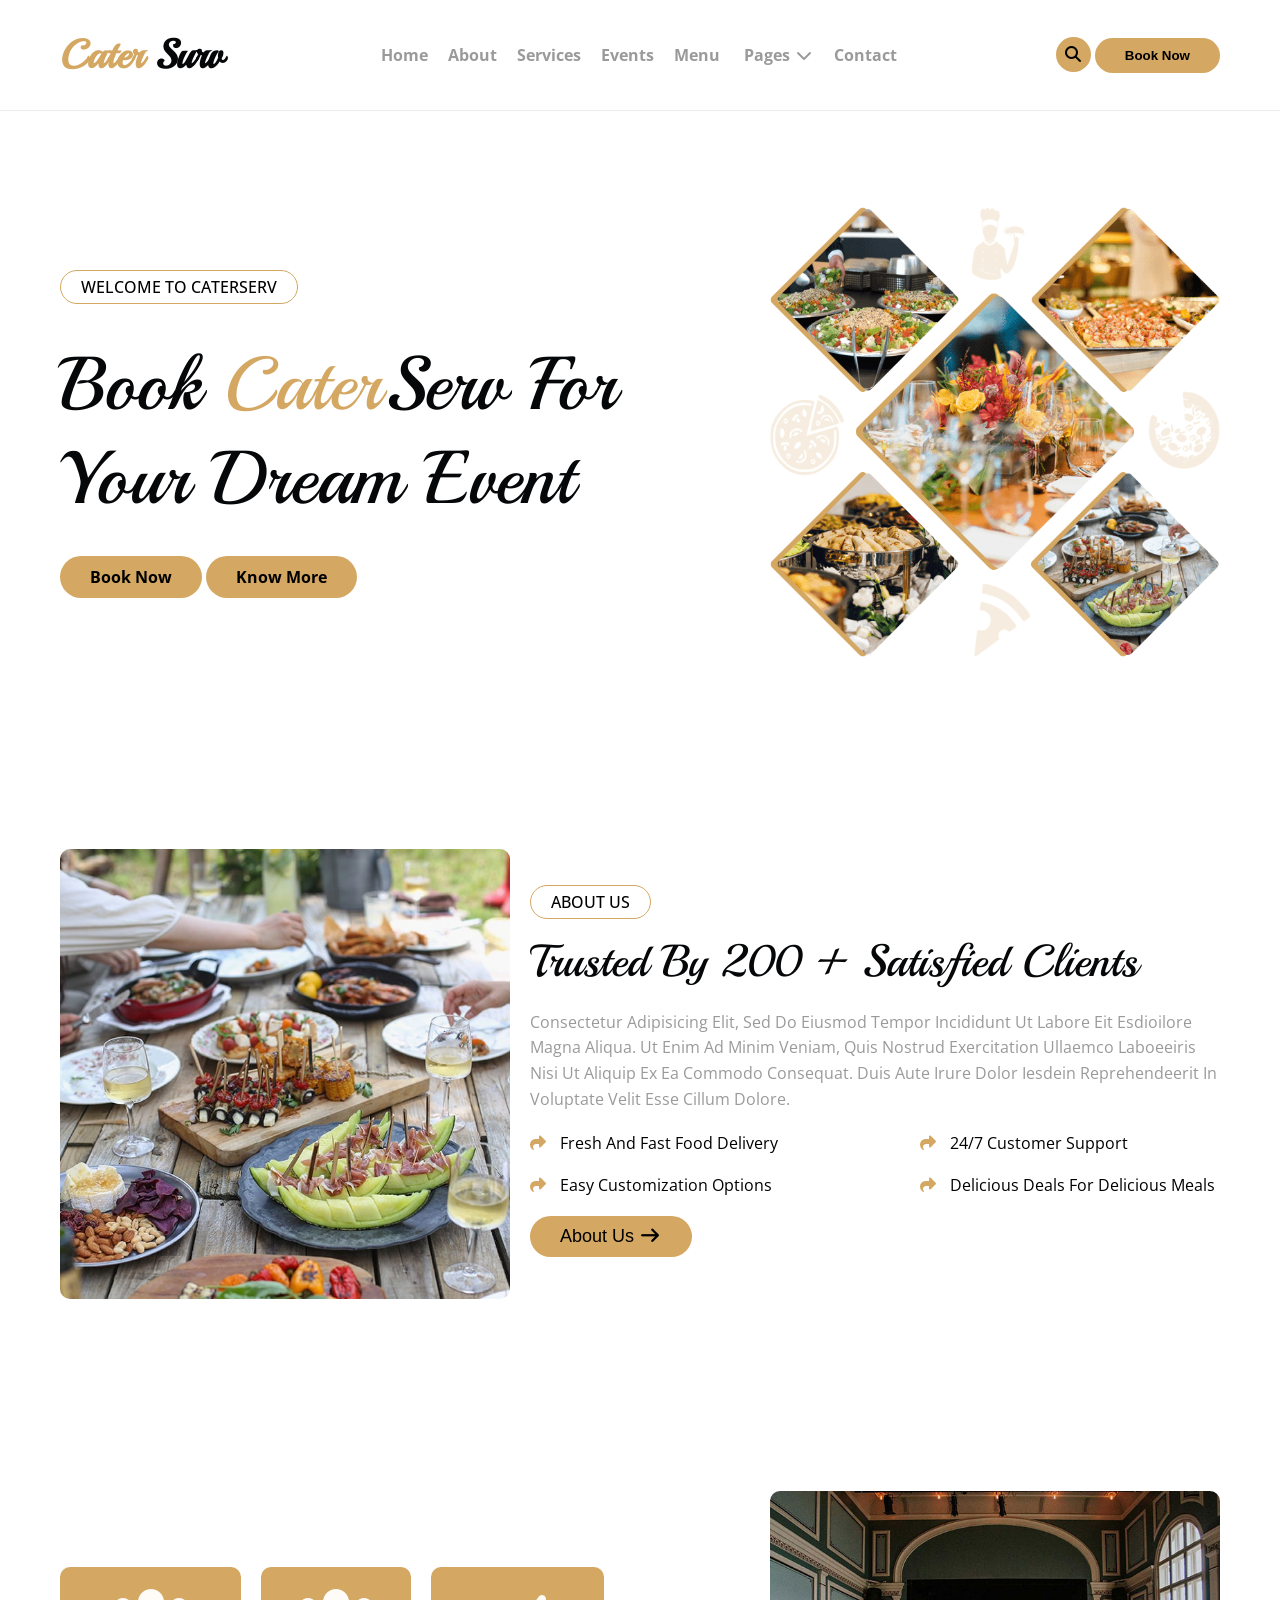
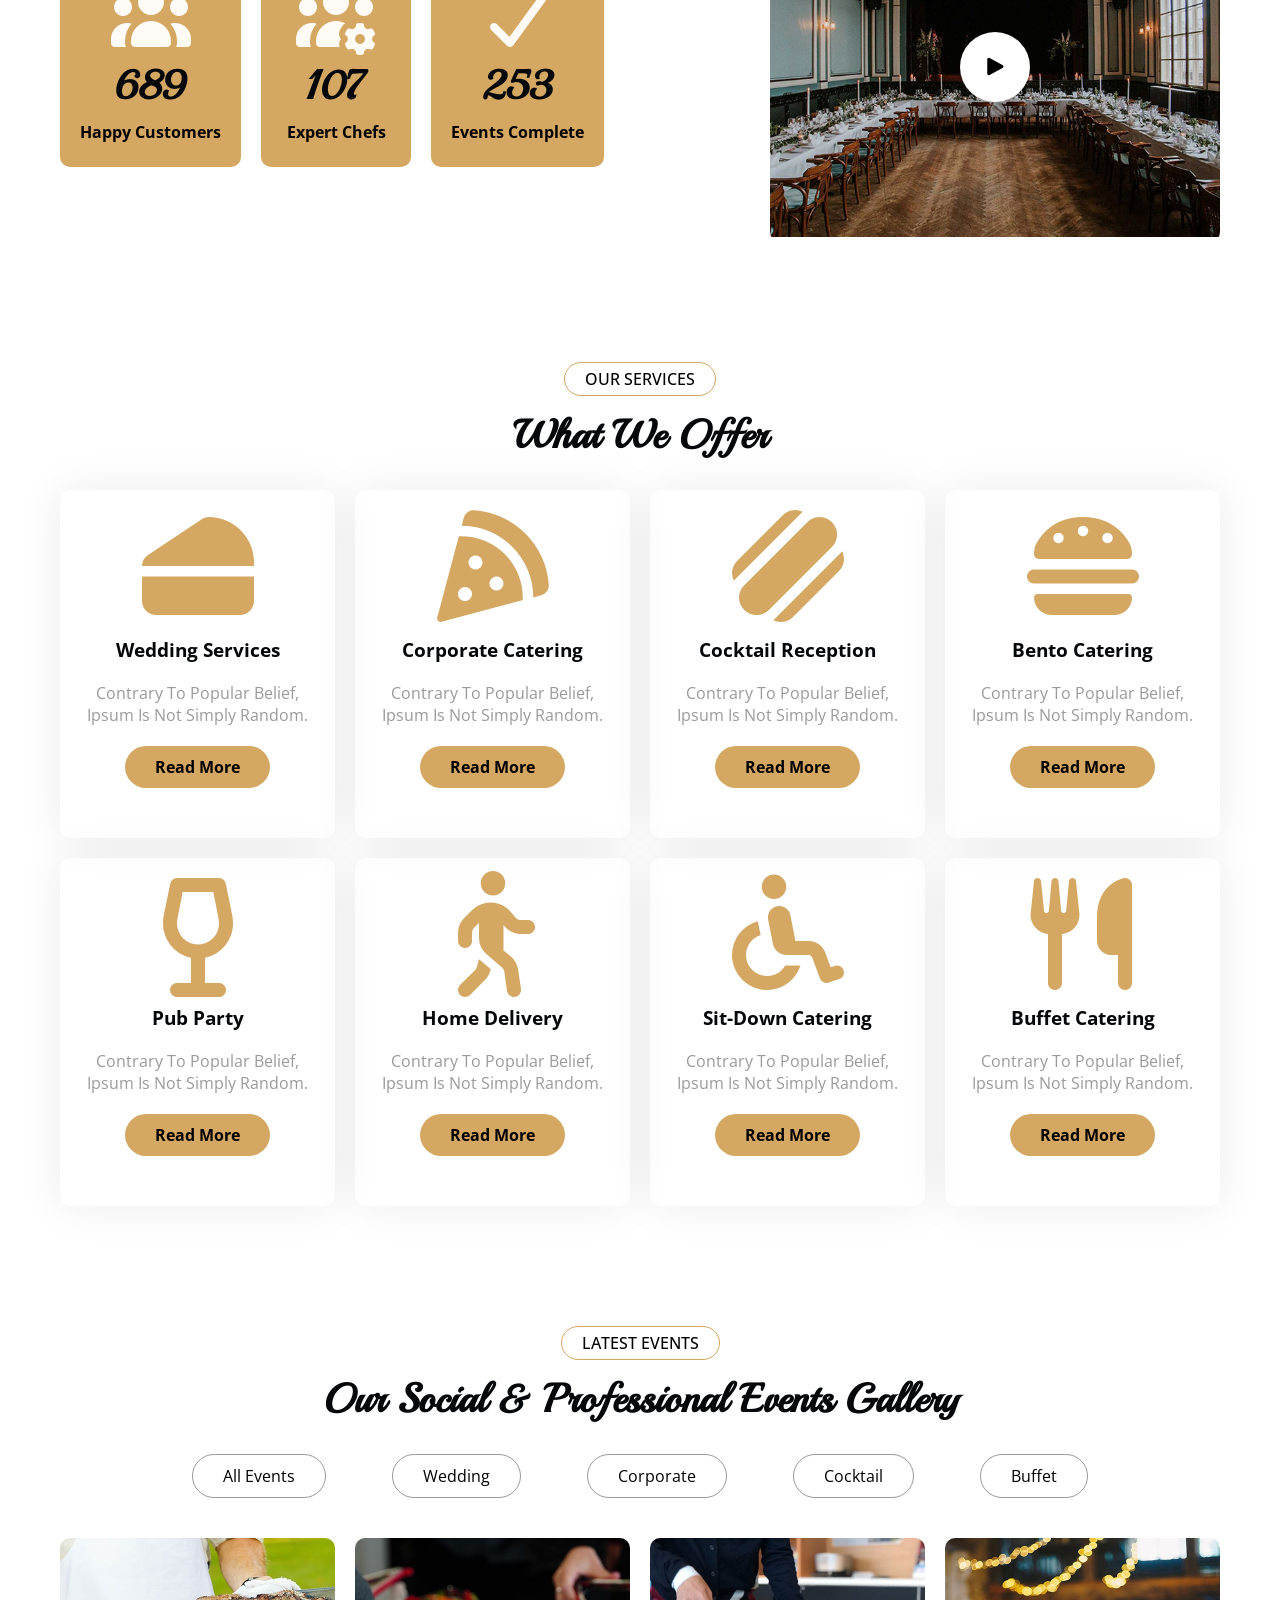
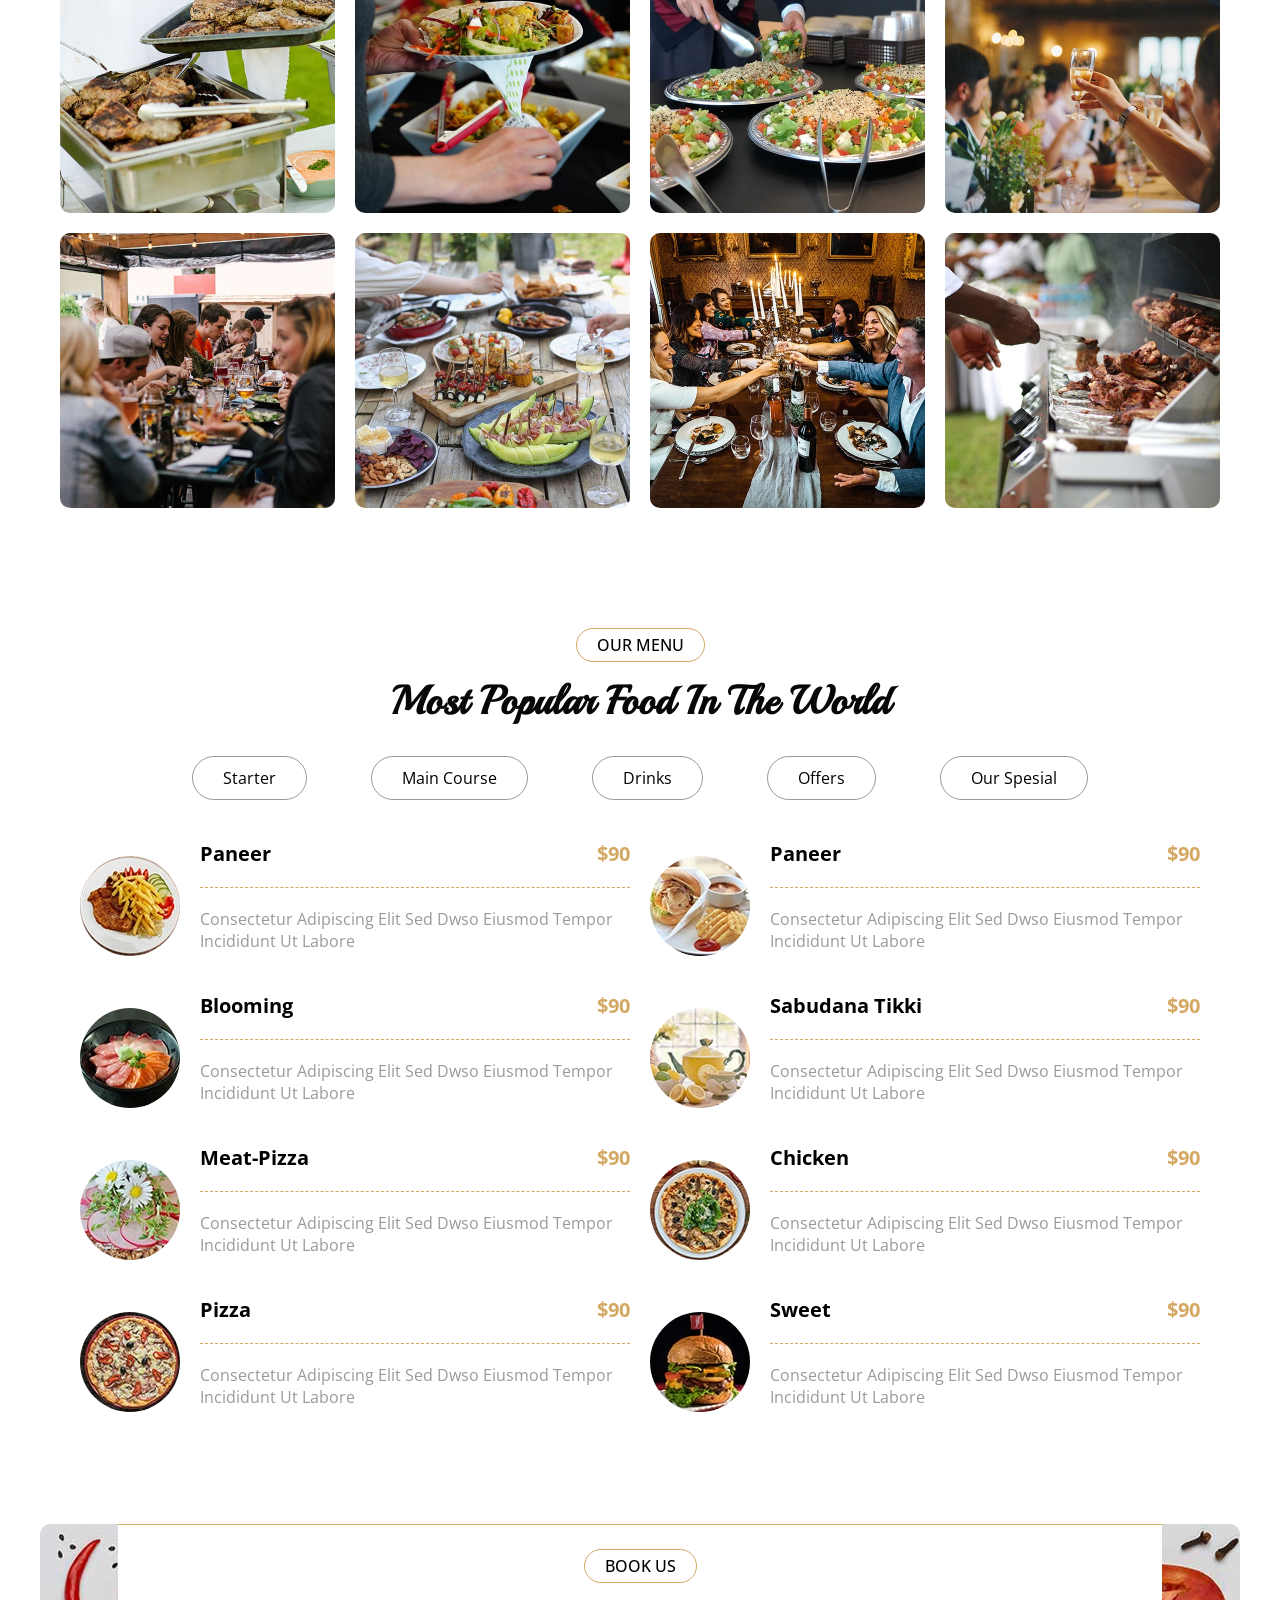
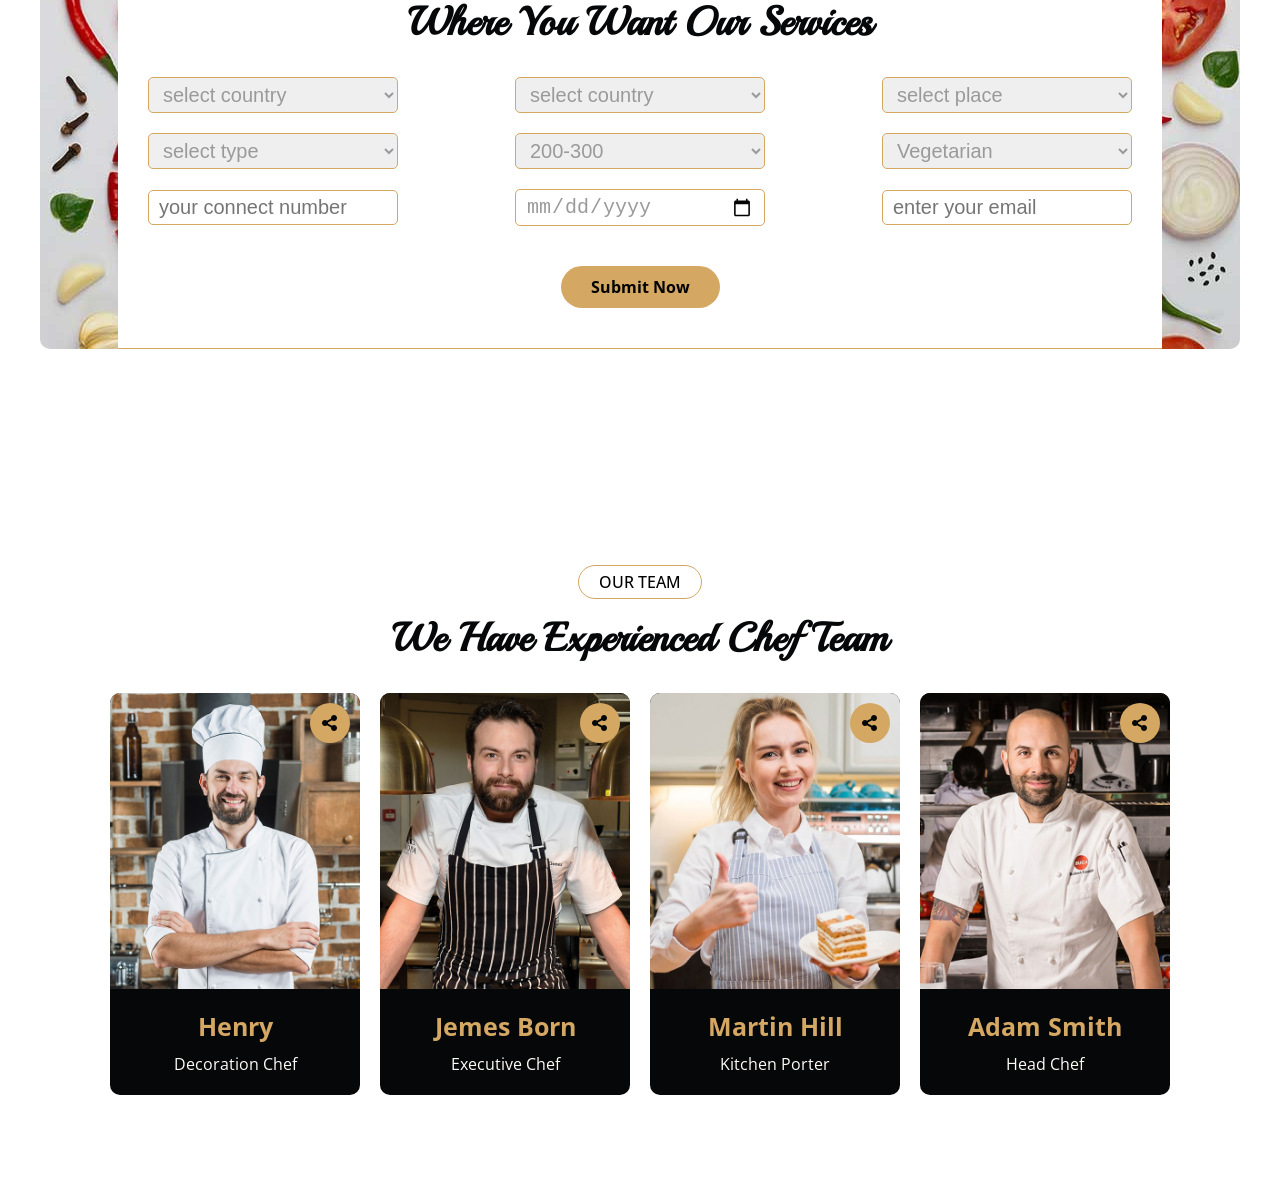
==== index.html @ c05988da "adding team section" ====
<!doctype html>
<html lang="en">
  <head>
    <meta charset="UTF-8" />
    <meta name="viewport" content="width=device-width, initial-scale=1.0" />
    <!-- google fonts -->
    <link rel="preconnect" href="https://fonts.googleapis.com" />
    <link rel="preconnect" href="https://fonts.gstatic.com" crossorigin />
    <link
      href="https://fonts.googleapis.com/css2?family=Open+Sans:ital,wght@0,300..800;1,300..800&family=Playball&display=swap"
      rel="stylesheet"
    />
    <!-- global rules -->
    <link rel="stylesheet" href="css/global.css" />
    <!-- fontawesome -->
    <link rel="stylesheet" href="css/all.min.css" />
    <!-- framework -->
    <link rel="stylesheet" href="css/framework.css" />
    <!-- home style -->
    <link rel="stylesheet" href="css/home.css" />
    <title>catering-services-website</title>
  </head>
  <body>
    <header>
      <div class="container flex-bt relative">
        <h2 class="c-primary">
          <a href="#">cater <span class="c-dark">surv</span></a>
        </h2>
        <i
          class="fa-solid fa-bars burger c-primary main-border rad-10 flx-center"
        ></i>
        <nav>
          <ul class="flex-bt gap-20">
            <li><a href="" class="c-secondary f-bold">home</a></li>
            <li><a href="" class="c-secondary f-bold">about</a></li>
            <li><a href="" class="c-secondary f-bold">services</a></li>
            <li><a href="" class="c-secondary f-bold">events</a></li>
            <li><a href="" class="c-secondary f-bold">menu</a></li>
            <li class="relative drop">
              <label for="menu">
                <input type="checkbox" name="menu" id="menu" />
                <a href="" class="c-secondary f-bold"> pages </a>
                <i class="fa-solid fa-chevron-down c-secondary"></i>
                <ul
                  class="dropdown-menu absolute main-border rad-10 p-block none"
                >
                  <li><a href="">Booking</a></li>
                  <li><a href="">Our Blog</a></li>
                  <li><a href="">Our Team</a></li>
                  <li><a href="">Testimonial</a></li>
                  <li><a href="">404 Page</a></li>
                </ul>
              </label>
            </li>
            <li><a href="" class="c-secondary f-bold">contact</a></li>
          </ul>
        </nav>
        <div class="btns">
          <i class="fas fa-search flx-center bg-primary rad-half pointer"></i>
          <button class="btn-shape">book now</button>
        </div>
      </div>
    </header>
    <!-- end header -->
    <!-- landing -->
    <section class="landing sec-pd">
      <div class="container flx-responsive gap-40">
        <div class="text grow">
          <span class="small-title">Welcome to CaterServ</span>
          <h1>
            Book <span class="c-primary">Cater</span>Serv For Your Dream Event
          </h1>
          <a href="" class="btn-shape">book now</a>
          <a href="" class="btn-shape">know more</a>
        </div>
        <figure>
          <img src="img/hero.png" alt="hero" />
        </figure>
      </div>
    </section>
    <!-- end landing -->
    <!-- about-us -->
    <section class="about-us sec-pd">
      <div class="container flx-responsive gap-20">
        <figure class="rad-10">
          <img src="img/about.jpg" alt="about" />
        </figure>
        <div class="text grow">
          <span class="small-title">about us</span>
          <h2>Trusted By 200 + satisfied clients</h2>
          <p>
            Consectetur adipisicing elit, sed do eiusmod tempor incididunt ut
            labore eit esdioilore magna aliqua. Ut enim ad minim veniam, quis
            nostrud exercitation ullaemco laboeeiris nisi ut aliquip ex ea
            commodo consequat. Duis aute irure dolor iesdein reprehendeerit in
            voluptate velit esse cillum dolore.
          </p>
          <ul class="flex-bt gap-20">
            <li class="relative">Fresh and Fast food Delivery</li>
            <li class="relative">24/7 Customer Support</li>
            <li class="relative">Easy Customization Options</li>
            <li class="relative">Delicious Deals for Delicious Meals</li>
          </ul>
          <button class="btn-shape">
            about us <i class="fa-solid fa-arrow-right"></i>
          </button>
        </div>
      </div>
    </section>
    <!-- end about-us -->
    <!-- fact -->
    <section class="fact sec-pd">
      <div class="container flex-bt gap-20">
        <div class="content flx-center gap-20">
          <article class="bg-primary t-center p-20 rad-10">
            <i class="fas fa-users fa-4x c-white"></i>
            <h3 class="m-block f-bold">689</h3>
            <p class="f-bold">Happy Customers</p>
          </article>
          <article class="bg-primary t-center p-20 rad-10">
            <i class="fas fa-users-cog fa-4x c-white"></i>
            <h3 class="m-block f-bold">107</h3>
            <p class="f-bold">Expert Chefs</p>
          </article>
          <article class="bg-primary t-center p-20 rad-10">
            <i class="fas fa-check fa-4x c-white"></i>
            <h3 class="m-block f-bold">253</h3>
            <p class="f-bold">Events Complete</p>
          </article>
        </div>
        <div class="video rad-10 relative">
          <video poster="img/fact.jpg" height="100%" width="100%">
            <p class="absolute d-block c-dark bg-white"></p>
          </video>
        </div>
      </div>
    </section>
    <!-- end fact -->
    <!-- services -->
    <section class="services">
      <div class="title">
        <span class="small-title">our services</span>
        <h2>what we offer</h2>
      </div>
      <div class="container">
        <article class="relative p-20 rad-10 t-center over-hidden">
          <i class="fas fa-cheese fa-7x c-primary"></i>
          <h3 class="m-block">Wedding Services</h3>
          <p class="m-block c-secondary">
            Contrary to popular belief, ipsum is not simply random.
          </p>
          <a href="" class="btn-shape">read more</a>
        </article>
        <article class="relative p-20 rad-10 t-center over-hidden">
          <i class="fas fa-pizza-slice fa-7x c-primary"></i>
          <h3 class="m-block">Corporate Catering</h3>
          <p class="m-block c-secondary">
            Contrary to popular belief, ipsum is not simply random.
          </p>
          <a href="" class="btn-shape">read more</a>
        </article>
        <article class="relative p-20 rad-10 t-center over-hidden">
          <i class="fas fa-hotdog fa-7x c-primary"></i>
          <h3 class="m-block">Cocktail Reception</h3>
          <p class="m-block c-secondary">
            Contrary to popular belief, ipsum is not simply random.
          </p>
          <a href="" class="btn-shape">read more</a>
        </article>
        <article class="relative p-20 rad-10 t-center over-hidden">
          <i class="fas fa-hamburger fa-7x c-primary"></i>
          <h3 class="m-block">Bento Catering</h3>
          <p class="m-block c-secondary">
            Contrary to popular belief, ipsum is not simply random.
          </p>
          <a href="" class="btn-shape">read more</a>
        </article>
        <article class="relative p-20 rad-10 t-center over-hidden">
          <i class="fas fa-wine-glass-alt fa-7x c-primary"></i>
          <h3 class="m-block">Pub Party</h3>
          <p class="m-block c-secondary">
            Contrary to popular belief, ipsum is not simply random.
          </p>
          <a href="" class="btn-shape">read more</a>
        </article>
        <article class="relative p-20 rad-10 t-center over-hidden">
          <i class="fas fa-walking fa-7x c-primary"></i>
          <h3 class="m-block">Home Delivery</h3>
          <p class="m-block c-secondary">
            Contrary to popular belief, ipsum is not simply random.
          </p>
          <a href="" class="btn-shape">read more</a>
        </article>
        <article class="relative p-20 rad-10 t-center over-hidden">
          <i class="fas fa-wheelchair fa-7x c-primary"></i>
          <h3 class="m-block">Sit-down Catering</h3>
          <p class="m-block c-secondary">
            Contrary to popular belief, ipsum is not simply random.
          </p>
          <a href="" class="btn-shape">read more</a>
        </article>
        <article class="relative p-20 rad-10 t-center over-hidden">
          <i class="fas fa-utensils fa-7x c-primary"></i>
          <h3 class="m-block">Buffet Catering</h3>
          <p class="m-block c-secondary">
            Contrary to popular belief, ipsum is not simply random.
          </p>
          <a href="" class="btn-shape">read more</a>
        </article>
      </div>
    </section>
    <!-- end services -->
    <!-- latest-events -->
    <section class="latest-events sec-pd">
      <div class="title">
        <span class="small-title">Latest Events</span>
        <h2>Our Social & Professional Events Gallery</h2>
      </div>
      <div class="container">
        <ul class="chooses flex-bt gap-20">
          <li class="active p-block p-inline-30 main-border rad-30">
            all events
          </li>
          <li class="p-block p-inline-30 main-border rad-30">Wedding</li>
          <li class="p-block p-inline-30 main-border rad-30">Corporate</li>
          <li class="p-block p-inline-30 main-border rad-30">Cocktail</li>
          <li class="p-block p-inline-30 main-border rad-30">Buffet</li>
        </ul>

        <div class="imgs gap-20">
          <div class="event relative">
            <div class="info">
              <h3>wedding</h3>
              <i class="fas fa-search-plus text-dark fa-2x"></i>
            </div>
            <img src="img/event-1.jpg" alt="" />
          </div>
          <div class="event relative">
            <div class="info">
              <h3>wedding</h3>
              <i class="fas fa-search-plus text-dark fa-2x"></i>
            </div>
            <img src="img/event-2.jpg" alt="" />
          </div>
          <div class="event relative">
            <div class="info">
              <h3>wedding</h3>
              <i class="fas fa-search-plus text-dark fa-2x"></i>
            </div>
            <img src="img/event-3.jpg" alt="" />
          </div>
          <div class="event relative">
            <div class="info">
              <h3>wedding</h3>
              <i class="fas fa-search-plus text-dark fa-2x"></i>
            </div>
            <img src="img/event-4.jpg" alt="" />
          </div>
          <div class="event relative">
            <div class="info">
              <h3>wedding</h3>
              <i class="fas fa-search-plus text-dark fa-2x"></i>
            </div>
            <img src="img/event-5.jpg" alt="" />
          </div>
          <div class="event relative">
            <div class="info">
              <h3>wedding</h3>
              <i class="fas fa-search-plus text-dark fa-2x"></i>
            </div>
            <img src="img/event-6.jpg" alt="" />
          </div>
          <div class="event relative">
            <div class="info">
              <h3>wedding</h3>
              <i class="fas fa-search-plus text-dark fa-2x"></i>
            </div>
            <img src="img/event-7.jpg" alt="" />
          </div>
          <div class="event relative">
            <div class="info">
              <h3>wedding</h3>
              <i class="fas fa-search-plus text-dark fa-2x"></i>
            </div>
            <img src="img/event-8.jpg" alt="" />
          </div>
        </div>
      </div>
    </section>
    <!-- end latest-events -->
    <!-- menu -->
    <section class="menu">
      <div class="title">
        <span class="small-title"> our menu </span>
        <h2>Most Popular Food in the World</h2>
      </div>
      <div class="container">
        <ul class="chooses flex-bt gap-20">
          <li class="active p-block p-inline-30 main-border rad-30">Starter</li>
          <li class="p-block p-inline-30 main-border rad-30">Main Course</li>
          <li class="p-block p-inline-30 main-border rad-30">Drinks</li>
          <li class="p-block p-inline-30 main-border rad-30">Offers</li>
          <li class="p-block p-inline-30 main-border rad-30">Our Spesial</li>
        </ul>
        <div class="menu-list flx-responsive gap-20 mt-20">
          <article class="flex-bt gap-20">
            <img src="img/menu-01.jpg" alt="" class="rad-half" />
            <div class="txt grow pb-20">
              <div class="menu-item flex-bt pb-20">
                <p class="f-bold">Paneer</p>
                <span class="c-primary f-bold">$90</span>
              </div>
              <p class="item-info c-secondary pt-20">
                Consectetur adipiscing elit sed dwso eiusmod tempor incididunt
                ut labore
              </p>
            </div>
          </article>
          <article class="flex-bt gap-20">
            <img src="img/menu-09.jpg" alt="" class="rad-half" />
            <div class="txt grow pb-20">
              <div class="menu-item flex-bt pb-20">
                <p>Paneer</p>
                <span class="c-primary">$90</span>
              </div>
              <p class="item-info c-secondary pt-20">
                Consectetur adipiscing elit sed dwso eiusmod tempor incididunt
                ut labore
              </p>
            </div>
          </article>
          <article class="flex-bt gap-20">
            <img src="img/menu-07.jpg" alt="" class="rad-half" />
            <div class="txt grow pb-20">
              <div class="menu-item flex-bt pb-20">
                <p>blooming</p>
                <span class="c-primary">$90</span>
              </div>
              <p class="item-info c-secondary pt-20">
                Consectetur adipiscing elit sed dwso eiusmod tempor incididunt
                ut labore
              </p>
            </div>
          </article>
          <article class="flex-bt gap-20">
            <img src="img/menu-03.jpg" alt="" class="rad-half" />
            <div class="txt grow pb-20">
              <div class="menu-item flex-bt pb-20">
                <p>Sabudana Tikki</p>
                <span class="c-primary">$90</span>
              </div>
              <p class="item-info c-secondary pt-20">
                Consectetur adipiscing elit sed dwso eiusmod tempor incididunt
                ut labore
              </p>
            </div>
          </article>
          <article class="flex-bt gap-20">
            <img src="img/menu-05.jpg" alt="" class="rad-half" />
            <div class="txt grow pb-20">
              <div class="menu-item flex-bt pb-20">
                <p>meat-pizza</p>
                <span class="c-primary">$90</span>
              </div>
              <p class="item-info c-secondary pt-20">
                Consectetur adipiscing elit sed dwso eiusmod tempor incididunt
                ut labore
              </p>
            </div>
          </article>
          <article class="flex-bt gap-20">
            <img src="img/menu-06.jpg" alt="" class="rad-half" />
            <div class="txt grow pb-20">
              <div class="menu-item flex-bt pb-20">
                <p>chicken</p>
                <span class="c-primary">$90</span>
              </div>
              <p class="item-info c-secondary pt-20">
                Consectetur adipiscing elit sed dwso eiusmod tempor incididunt
                ut labore
              </p>
            </div>
          </article>
          <article class="flex-bt gap-20">
            <img src="img/menu-02.jpg" alt="" class="rad-half" />
            <div class="txt grow pb-20">
              <div class="menu-item flex-bt pb-20">
                <p>pizza</p>
                <span class="c-primary">$90</span>
              </div>
              <p class="item-info c-secondary pt-20">
                Consectetur adipiscing elit sed dwso eiusmod tempor incididunt
                ut labore
              </p>
            </div>
          </article>
          <article class="flex-bt gap-20">
            <img src="img/menu-08.jpg" alt="" class="rad-half" />
            <div class="txt grow pb-20">
              <div class="menu-item flex-bt pb-20">
                <p>sweet</p>
                <span class="c-primary">$90</span>
              </div>
              <p class="item-info c-secondary pt-20">
                Consectetur adipiscing elit sed dwso eiusmod tempor incididunt
                ut labore
              </p>
            </div>
          </article>
        </div>
      </div>
    </section>
    <!-- end menu -->

    <!-- booking -->
    <section class="booking sec-pd">
      <div class="container rad-10">
        <div class="content p-inline-30">
          <div class="title">
            <span class="small-title">book us</span>
            <h2>Where you want Our Services</h2>
          </div>
          <form class="flex-bt wrap gap-20">
            <select
              name="country
            "
              class="p-inline-10 p-block-5 c-secondary rad-6"
            >
              <option value="select country" class="c-secondary">
                select country
              </option>
              <option value="select country" class="c-secondary">usa</option>
              <option value="select country" class="c-secondary">uk</option>
              <option value="select country" class="c-secondary">india</option>
            </select>
            <select name="city" class="p-inline-10 p-block-5 c-secondary rad-6">
              <option value="select city" class="c-secondary">
                select country
              </option>
              <option value="d-country" class="c-secondary">
                depend on country
              </option>
              <option value="uk" class="c-secondary">uk</option>
              <option value="india" class="c-secondary">india</option>
            </select>
            <select
              name="place"
              class="p-inline-10 p-block-5 c-secondary rad-6"
            >
              <option value="select place" class="c-secondary">
                select place
              </option>
              <option value="usa" class="c-secondary">usa</option>
              <option value="uk" class="c-secondary">uk</option>
              <option value="india" class="c-secondary">india</option>
            </select>
            <select
              name="event-type"
              class="p-inline-10 p-block-5 c-secondary rad-6"
            >
              <option value="type" class="c-secondary">select type</option>
              <option value="small" class="c-secondary">small</option>
              <option value="mid" class="c-secondary">mid</option>
              <option value="high" class="c-secondary">high</option>
            </select>
            <select
              name="no.place"
              class="p-inline-10 p-block-5 c-secondary rad-6"
            >
              <option value="low" class="c-secondary">200-300</option>
              <option value="small" class="c-secondary">300-500</option>
              <option value="mid" class="c-secondary">500-1000</option>
              <option value="high" class="c-secondary">1000-2000</option>
            </select>
            <select
              name="Vegetarian"
              class="p-inline-10 p-block-5 c-secondary rad-6"
            >
              <option value="Vegetarian" class="c-secondary">Vegetarian</option>
              <option value="Vegetarian" class="c-secondary">Vegetarian</option>
              <option value="non-Vegetarian" class="c-secondary">
                Non Vegetarian
              </option>
            </select>
            <input
              type="text"
              placeholder="your connect number"
              class="p-inline-10 p-block-5 c-secondary rad-6"
            />
            <input
              type="date"
              class="p-inline-10 p-block-5 c-secondary rad-6"
            />
            <input
              type="email"
              placeholder="enter your email"
              class="p-inline-10 p-block-5 c-secondary rad-6"
            />
          </form>
          <a class="btn-shape d-block">submit now</a>
        </div>
      </div>
    </section>
    <!-- end booking -->

    <!-- team -->
    <section class="team sec-pd">
      <div class="title">
        <span class="small-title">our team</span>
        <h2>We have experienced chef Team</h2>
      </div>
      <div class="container flx-responsive gap-20">
        <article class="over-hidden rad-10 bg-dark">
          <figure class="relative">
            <ul class="absolute">
              <li class="mb-10 rad-half flx-center bg-primary c-dark pointer"><i class="fas fa-share-alt"></i></li>
              <li class="mb-10 rad-half flx-center bg-primary c-dark pointer"><i class="fab fa-twitter"></i></li>
              <li class="mb-10 rad-half flx-center bg-primary c-dark pointer"><i class="fab fa-instagram"></i></li>
              <li class="mb-10 rad-half flx-center bg-primary c-dark pointer"><i class="fab fa-facebook-f"></i></li>
            </ul>
            <img src="img/team-1.jpg" alt="">
          </figure>
          <div class="img-info t-center p-20">
            <p class="c-primary mb-10 f-bold">Henry</p>
            <span class="c-white">Decoration Chef</span>
          </div>
        </article>
        <article class="over-hidden rad-10 bg-dark">
          <figure class="relative">
            <ul class="absolute">
              <li class="mb-10 rad-half flx-center bg-primary c-dark pointer"><i class="fas fa-share-alt"></i></li>
              <li class="mb-10 rad-half flx-center bg-primary c-dark pointer"><i class="fab fa-twitter"></i></li>
              <li class="mb-10 rad-half flx-center bg-primary c-dark pointer"><i class="fab fa-instagram"></i></li>
              <li class="mb-10 rad-half flx-center bg-primary c-dark pointer"><i class="fab fa-facebook-f"></i></li>
            </ul>
            <img src="img/team-2.jpg" alt="">
          </figure>
          <div class="img-info t-center p-20">
            <p class="c-primary mb-10 f-bold">Jemes Born</p>
            <span class="c-white">Executive Chef</span>
          </div>
        </article>
        <article class="over-hidden rad-10 bg-dark">
          <figure class="relative">
            <ul class="absolute">
              <li class="mb-10 rad-half flx-center bg-primary c-dark pointer"><i class="fas fa-share-alt"></i></li>
              <li class="mb-10 rad-half flx-center bg-primary c-dark pointer"><i class="fab fa-twitter"></i></li>
              <li class="mb-10 rad-half flx-center bg-primary c-dark pointer"><i class="fab fa-instagram"></i></li>
              <li class="mb-10 rad-half flx-center bg-primary c-dark pointer"><i class="fab fa-facebook-f"></i></li>
            </ul>
            <img src="img/team-3.jpg" alt="">
          </figure>
          <div class="img-info t-center p-20">
            <p class="c-primary mb-10 f-bold">Martin Hill</p>
            <span class="c-white">Kitchen Porter</span>
          </div>
        </article>
        <article class="over-hidden rad-10 bg-dark">
          <figure class="relative">
            <ul class="absolute">
              <li class="mb-10 rad-half flx-center bg-primary c-dark pointer"><i class="fas fa-share-alt"></i></li>
              <li class="mb-10 rad-half flx-center bg-primary c-dark pointer"><i class="fab fa-twitter"></i></li>
              <li class="mb-10 rad-half flx-center bg-primary c-dark pointer"><i class="fab fa-instagram"></i></li>
              <li class="mb-10 rad-half flx-center bg-primary c-dark pointer"><i class="fab fa-facebook-f"></i></li>
            </ul>
            <img src="img/team-4.jpg" alt="">
          </figure>
          <div class="img-info t-center p-20">
            <p class="c-primary mb-10 f-bold">adam smith</p>
            <span class="c-white">head chef</span>
          </div>
        </article>
      </div>
    </section>
    <!-- end team -->
  </body>
</html>
---- css/global.css ----
*,
*::before,
*::after {
  margin: 0;
  padding: 0;
  box-sizing: border-box;
}

:root {
  --bs-primary: #d4a762;
  --bs-secondary: #9a9a9a;
  --bs-dark: #050709;
  --bg-light: #fffcf8;
  --bs-white: #fff;
  --duration: 0.3s ease-in;
  --px-x: 0.625rem;
  --px-15: 0.9375rem;
  --px-2x: 1.25rem;
  --px-3x: 1.875rem;
  --px-4x: 2.5rem;
  --px-5x: 3.125rem;
  --px-6x: 3.75rem;
}

html {
  scroll-behavior: smooth;
}

body {
  font-family: "Open Sans", sans-serif;
  background-color: var(--bs-white);
  min-height: 100dvh;
  text-transform: capitalize;
}

h1,
h2,
h3 {
  font-family: "Playball", cursive;
  font-weight: 800;
  color: var(--bs-dark);
  text-transform: capitalize;
}

img {
  display: block;
  max-width: 100%;
}

a {
  color: inherit;
  text-decoration: none;
}

ul {
  list-style: none;
}

input,
textarea {
  outline: none;
}
/* end global rules */
/* start components */
.container {
  width: min(95vw, 1200px);
  margin-inline: auto;
  padding-inline: var(--px-2x);
}
.flex-bt {
  display: flex;
  justify-content: space-between;
  align-items: center;
}
.flx-responsive {
  display: flex;
  justify-content: center;
  align-items: center;
  flex-wrap: wrap;
}
.flx-center {
  display: flex;
  justify-content: center;
  align-items: center;
}
.btn-shape {
  padding: 10px 30px;
  border-radius: 25px;
  border: none;
  text-transform: capitalize;
  background-color: var(--bs-primary);
  font-weight: bold;
  transition:
    color var(--duration),
    background-color var(--duration);
  cursor: pointer;
  &:hover {
    color: var(--bs-primary);
    background-color: var(--bs-dark);
  }
}
.small-title {
  border: 1px solid var(--bs-primary);
  padding: 5px var(--px-2x);
  border-radius: 30px;
  font-weight: 500;
  text-transform: uppercase;
}
.title {
  margin: var(--px-3x) auto;
  text-align: center;
  h2 {
    margin-top: var(--px-2x);
    font-size: clamp(1.563rem, 0.625rem + 3vw, 2.5rem);
  }
}
.chooses {
  max-width: 70vw;
  margin: auto;
}
@media (width <= 991px) {
  .chooses {
    flex-wrap: wrap;
    justify-content: center;
  }
}

/* header */
header {
  border-bottom: 1px solid #9a9a9a30;
  padding-block: var(--px-3x);
  h2 {
    font-size: clamp(1.563rem, calc(1.222rem + 1.705vw), 2.5rem);
  }
}

header nav > ul > li {
  > a {
    transition: color var(--duration);
    &:hover {
      color: var(--bs-primary);
    }
  }
}

li.drop label {
  &:hover {
    > a,
    i {
      transition: color var(--duration);
      color: var(--bs-primary);
    }
  }

  .dropdown-menu {
    top: calc(100% + 10px);
    left: -35px;
    background-color: #fff;
    li {
      padding: 10px 20px 10px 10px;
      margin-block: 3px;
      &:hover {
        background-color: var(--bs-primary);
        color: var(--bs-white);
      }
    }
  }

  input[type="checkbox"] {
    -webkit-appearance: none;
    -moz-appearance: none;
    appearance: none;
  }

  &:has(input[type="checkbox"]:checked) {
    .dropdown-menu {
      display: block;
    }
  }
}

header .btns i {
  width: 35px;
  height: 35px;
  display: inline-flex;
  transition:
    color var(--duration),
    background-color var(--duration);
  &:hover {
    color: var(--bs-primary);
    background-color: var(--bs-dark);
  }
}

header .burger {
  width: 40px;
  height: 40px;
  display: none;
  &:hover {
    & + nav {
      position: absolute;
      display: block;
      right: 0;
      top: 66px;
      width: 100%;
      > ul {
        flex-direction: column;
        background: #d4a762cf;
        padding: 20px;
        border-radius: 17px;
        li {
          width: 100%;
          a {
            color: var(--bs-dark);
            display: block;
            border-bottom: 1px solid #c79547;
            text-align: center;
            padding-bottom: 5px;
          }
          &.drop {
            i {
              position: absolute;
              bottom: 5px;
              right: 0;
            }
          }
        }
      }
    }
  }
}

@media (max-width: 992px) {
  header .btns {
    button {
      display: none;
    }
  }
}
@media (max-width: 882px) {
  header nav,
  header .btns {
    display: none;
  }
  header .burger {
    display: flex;
  }
}
/* end header */
/* end header */
/* end components */
---- css/framework.css ----
/* layout */
.none {
  display: none;
}

.d-block {
  display: block;
}

.flex {
  display: flex;
}
.justify-bt {
  justify-content: space-between;
}
.align-center {
  align-items: center;
}

.grow {
  flex-grow: 1;
}

.wrap {
  flex-wrap: wrap;
}

.gap-10 {
  gap: var(--px-x);
}
.gap-20 {
  gap: var(--px-2x);
}
.gap-30 {
  gap: var(--px-3x);
}
.gap-40 {
  gap: var(--px-4x);
}
/* end layout */

/* padding */
.sec-pd {
  padding-block: 6rem;
}

.p-10 {
  padding: var(--px-x);
}

.p-20 {
  padding: var(--px-2x);
}

.p-block-5 {
  padding-block: 5px;
}
.p-block {
  padding-block: 10px;
}
.p-inline-10 {
  padding-inline:10px;
}
.p-inline-20 {
  padding-inline:20px;
}
.p-inline-30 {
  padding-inline:30px;
}

.pt-5 {
  padding-top: 5px;
}
.pt-10 {
  padding-top: var(--px-x);
}
.pt-15 {
  padding-top: var(--px-15);
}
.pt-20 {
  padding-top: var(--px-2x);
}

.pr-5 {
  padding-right: 5px;
}
.pr-10 {
  padding-right: var(--px-x);
}
.pr-15 {
  padding-right: var(--px-15);
}
.pr-20 {
  padding-right: var(--px-2x);
}

.pb-5 {
  padding-bottom: 5px;
}
.pb-10 {
  padding-bottom: var(--px-x);
}
.pb-15 {
  padding-bottom: var(--px-15);
}
.pb-20 {
  padding-bottom: var(--px-2x);
}

.pl-5 {
  padding-left: 5px;
}
.pl-10 {
  padding-left: var(--px-x);
}
.pl-15 {
  padding-left: var(--px-15);
}
.pl-20 {
  padding-left: var(--px-2x);
}
/* end padding */

/* border */
.main-border {
  border: 1px solid var(--bs-secondary);
}
/* end border */

/* margin */
.m-10 {
  margin: var(--px-x);
}
.m-20 {
  margin: var(--px-2x);
}

.m-block-5 {
  margin-block: 5;
}
.m-block {
  margin-block: var(--px-x);
}

.m-inline-10 {
  margin-inline:var(--px-x);
}
.m-inline-20 {
  margin-inline:var(--px-2x);
}
.m-inline-30 {
  margin-inline:var(--px-3x);
}

.mt-5 {
  margin-top: 5px;
}
.mt-10 {
  margin-top: var(--px-x);
}
.mt-15 {
  margin-top: var(--px-15);
}
.mt-20 {
  margin-top: var(--px-2x);
}

.mr-5 {
  margin-right: 5px;
}
.mr-10 {
  margin-right: var(--px-x);
}
.mr-15 {
  margin-right: var(--px-15);
}
.mr-20 {
  margin-right: var(--px-2x);
}

.mb-5 {
  margin-bottom: 5px;
}
.mb-10 {
  margin-bottom: var(--px-x);
}
.mb-15 {
  margin-bottom: var(--px-15);
}
.mb-20 {
  margin-bottom: var(--px-2x);
}

.ml-5 {
  margin-left: 5px;
}
.ml-10 {
  margin-left: var(--px-x);
}
.ml-15 {
  margin-left: var(--px-15);
}
.ml-20 {
  margin-left: var(--px-2x);
}
/* end margin */

/* border radius */
.rad-6 {
  border-radius: 5px;
}
.rad-10 {
  border-radius: 10px;
}
.rad-20 {
  border-radius: 20px;
}
.rad-30 {
  border-radius: 30px;
}
.rad-half {
  border-radius: 50%;
}
/* end border radius */

/* background */
.bg-primary {
  background-color: var(--bs-primary);
}
.bg-white {
  background-color: var(--bg-light);
}
.bg-dark {
  background-color: var(--bs-dark);
}
/* end background */

/* color */
.c-primary {
  color: var(--bs-primary);
}
.c-secondary {
  color: var(--bs-secondary);
}
.c-dark {
  color: var(--bs-dark);
}
.c-white {
  color: var(--bg-light)
}
/* end color */

/* position */
.relative {
  position: relative;
}
.absolute {
  position: absolute;
}
/* end position */

/* text & fonts */
.t-center {
  text-align: center;
}
.t-cap {
  text-transform: capitalize;
}
.f-bold {
  font-weight: bold;
}
/* end text & fonts */
/* pointer */
.pointer {
  cursor: pointer;
}
/* end pointer */
/* over flow */
.over-hidden {
  overflow: hidden;
}
/* end over flow */
---- css/home.css ----
.landing .text {
  width: 500px;
  h1 {
    font-size: clamp(2.5rem, 0.313rem + 7vw, 4.688rem);
    margin-block: var(--px-4x);
    font-weight: normal;
  }
}

.landing figure {
  flex-basis: 450px;
}
/* end landing */
/* about us */
.about-us .text {
  width: 500px;
  h2 {
    font-size: clamp(1.875rem, 0.938rem + 3vw, 2.813rem);
    margin-block: var(--px-2x);
    font-weight: normal;
  }
  p {
    color: var(--bs-secondary);
    line-height: 1.6;
  }
  ul {
    margin-block: var(--px-2x);
    flex-wrap: wrap;
    li {
      padding-left: 30px;
      width: 300px;
      &:before {
        content: "\f064";
        font-weight: 900;
        font-family: var(--fa-family-classic);
        position: absolute;
        left: 0;
        top: 50%;
        transform: translateY(-50%);
        color: var(--bs-primary);
      }
    }
  }
  button {
    font-size: 18px;
    font-weight: normal;
  }
}
.about-us figure {
  width: 450px;
  overflow: hidden;
}
/* end about us */

/* fact */
@media (width < 991px) {
  .fact .container {
    flex-wrap: wrap;
    justify-content: center;
  }
}
.fact .content article {
  min-height: 200px;
  min-width: 150px;
  h3 {
    font-size: clamp(1.563rem, 0.625rem + 3vw, 2.5rem);
  }
}
@media (width < 720px) {
  .fact .content {
    flex-direction: column;
    width: 100%;
    article {
      width: 100%;
    }
  }
}
.fact .video {
  width: 450px;
  overflow: hidden;
  &:after,
  &:before {
    position: absolute;
    top: 50%;
    left: 50%;
    transform: translate(-50%, -50%);
    border-radius: 50%;
  }

  &:before {
    content: "\f04b";
    font-weight: 900;
    font-family: var(--fa-family-classic);
    background: #fff;
    width: 70px;
    height: 70px;
    display: flex;
    justify-content: center;
    align-items: center;
    cursor: pointer;
    font-size: 20px;
    z-index: 2;
  }
  &:after {
    content: "";
    background-color: #d3a156cc;
    z-index: 1;
    width: 0;
    height: 0;
    opacity: 1;
    animation: spot 1.5s infinite;
  }
}

@keyframes spot {
  0% {
    opacity: 0.5;
  }
  50% {
    opacity: 1;
  }
  100% {
    width: 100px;
    height: 100px;
    opacity: 0;
  }
}
/* end fact */

/* services */
.services .container {
  display: grid;
  grid-template-columns: repeat(auto-fill, minmax(250px, 1fr));
  gap: 20px;
}

.services article {
  padding-bottom: var(--px-6x);
  box-shadow: 0 0 45px rgba(0, 0, 0, 0.08);
  h3 {
    font-family: "open sans";
    font-weight: 700;
    margin-top: var(--px-15);
  }
  i,
  p {
    transition: color var(--duration);
  }
  a {
    transition: background-color var(--duration);
  }
  p {
    margin-block: 20px 30px;
  }
  &::after {
    content: "";
    position: absolute;
    width: 100%;
    height: 0;
    background-color: var(--bs-primary);
    left: 0;
    top: 0;
    z-index: -1;
    transition: height var(--duration);
  }
  &:hover {
    &::after {
      height: 100%;
    }
    i {
      color: var(--ds-dark);
    }
    p {
      color: var(--bg-light);
    }
    a {
      background-color: #fff;
      &:hover {
        background-color: var(--bs-dark);
      }
    }
  }
}
/* end services */

/* latest events */
.latest-events .imgs {
  display: grid;
  grid-template-columns: repeat(auto-fill, minmax(250px, 1fr));
  margin-top: 40px;
}
.latest-events .event {
  border-radius: 10px;
  overflow: hidden;
  &:hover .info {
    opacity: 1;
  }
}
.latest-events .event .info {
  position: absolute;
  width: 100%;
  height: 100%;
  top: 0;
  left: 0;
  background-color: #d4a6629a;
  padding: 10px;
  opacity: 0;
  transition: opacity var(--duration);
  i {
    position: absolute;
    top: 50%;
    left: 50%;
    transform: translate(-50%, -50%);
  }
}
/* end latest events */

/* booking */
.booking .container {
  background-image: url(../img/background-site.jpg);
}
.booking .content {
  background-color: #fff;
  max-width: 90%;
  margin-inline: auto;
  border-block: 1px solid var(--bs-primary);
  form {
    input,
    select {
      width: 250px;
      display: block;
      outline: none;
      font-size: var(--px-2x);
      border: 1px solid var(--bs-primary);
      &:focus {
        box-shadow: 0px 1px 7px 1px #d4a6629a;
      }
    }
  }
  a {
    width: fit-content;
    margin: 40px auto;
  }
}
/* end booking */

/* menu */
.menu .menu-list {
  margin-top: var(--px-4x);
  article {
    max-width: 550px;
    .menu-item {
      border-bottom: 1px dashed var(--bs-primary);
      p,
      span {
        font-size: 20px;
        font-weight: bold;
      }
    }
  }
}
/* end menu */
/* team */

.team figure ul {
  inset: var(--px-x) var(--px-x) auto auto;
  li {
    width: 40px;
    height: 40px;
    transition:
      background-color var(--duration),
      color var(--duration),
      opacity var(--duration);
    &:hover {
      background-color: var(--bs-dark);
      color: var(--bs-primary);
    }
    &:not(:first-child) {
      opacity: 0;
    }
  }
}
.team article {
  transition: background-color var(--duration);
  max-width: 250px;
  img {
    width: 100%;
  }
  &:hover {
    background-color: var(--bs-primary);
    figure ul li {
      opacity: 1;
    }
    p {
      color: var(--bs-dark);
    }
  }
}
.team .img-info p {
  font-size: 25px;
  transition: color var(--duration);
}
/* end team */
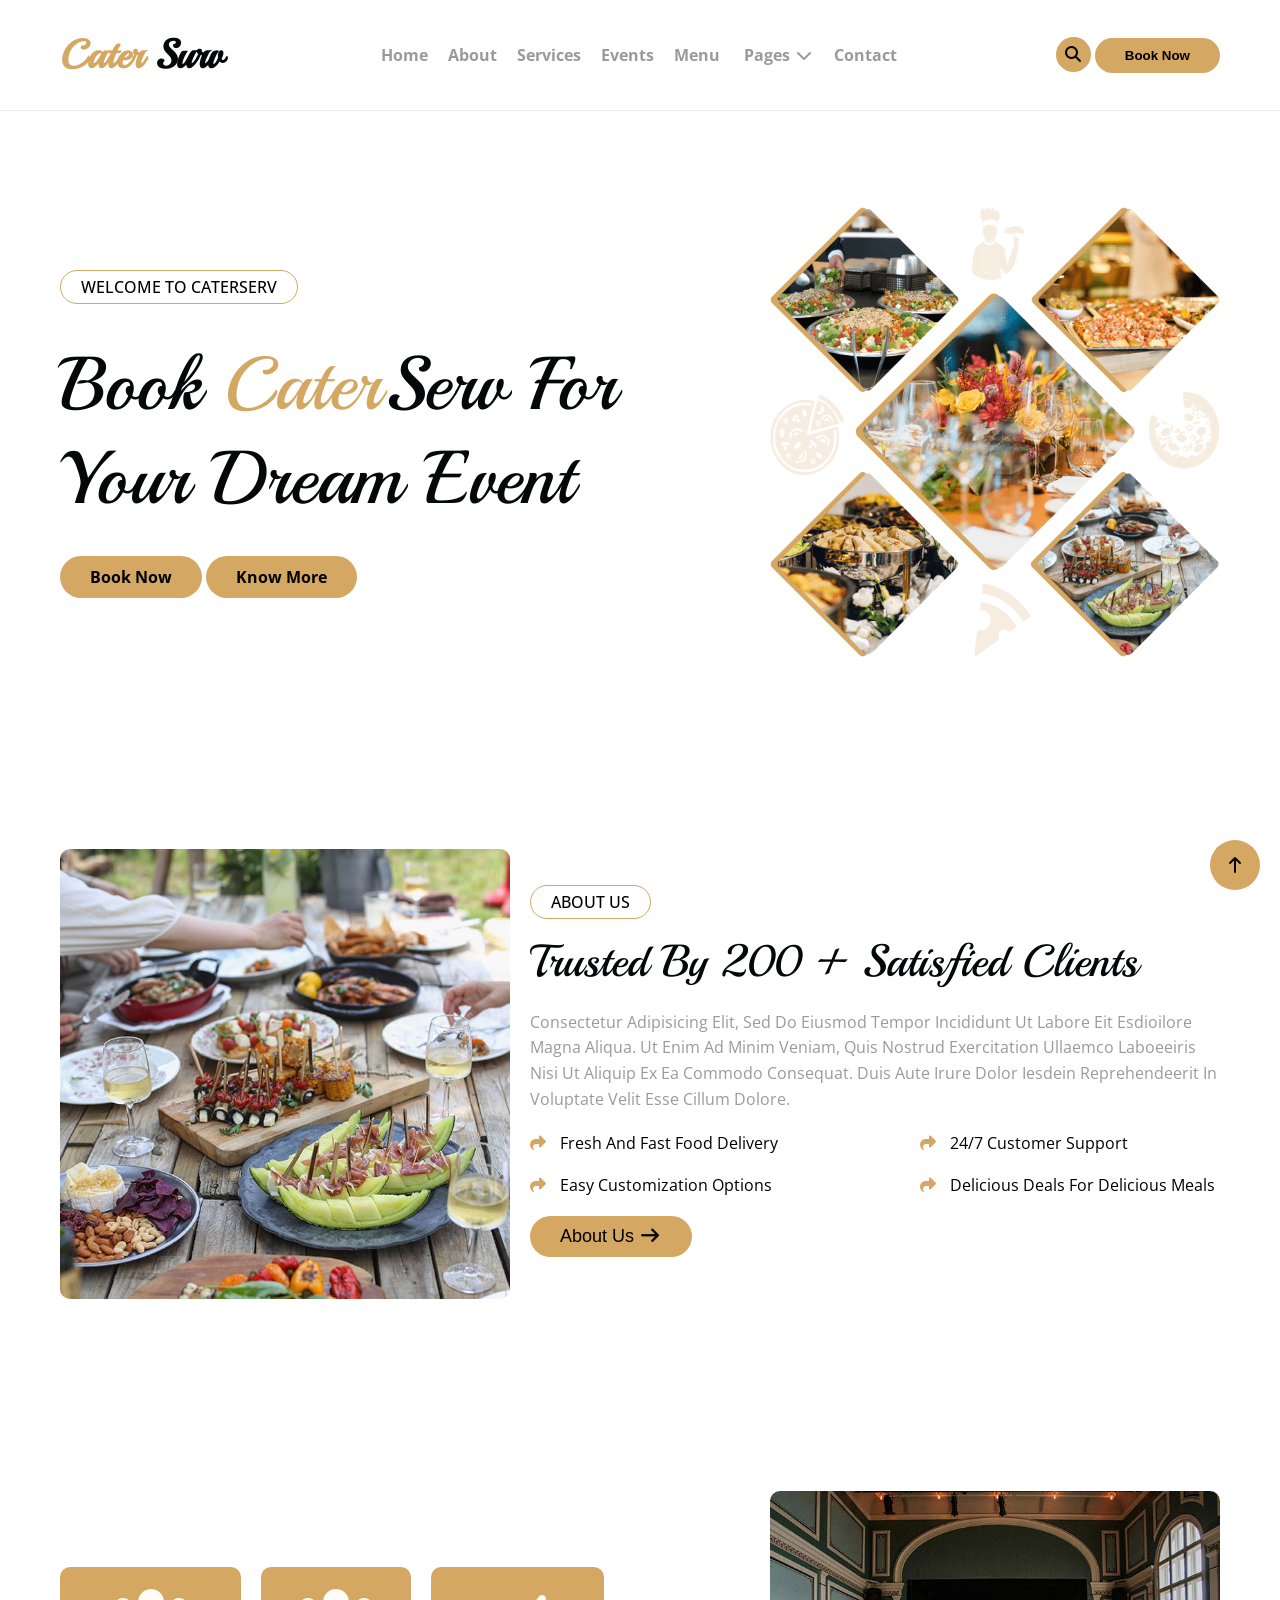
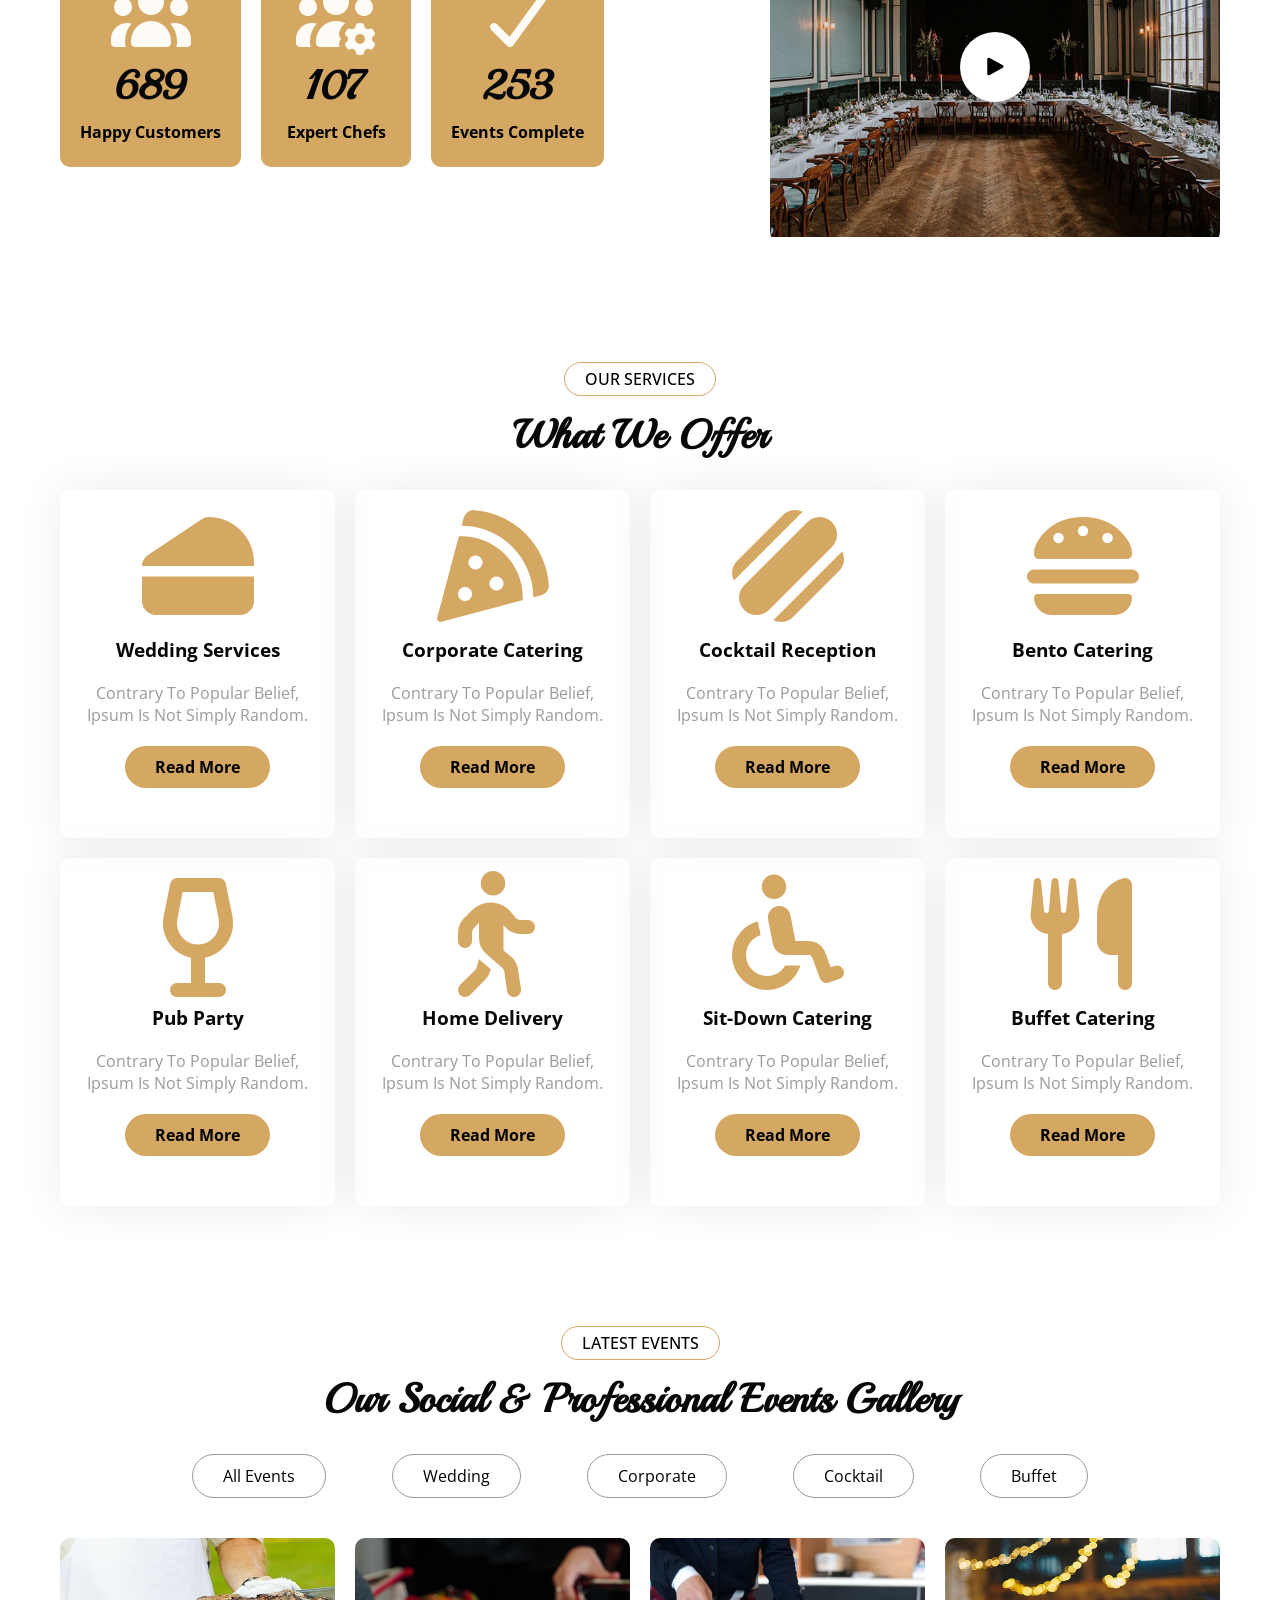
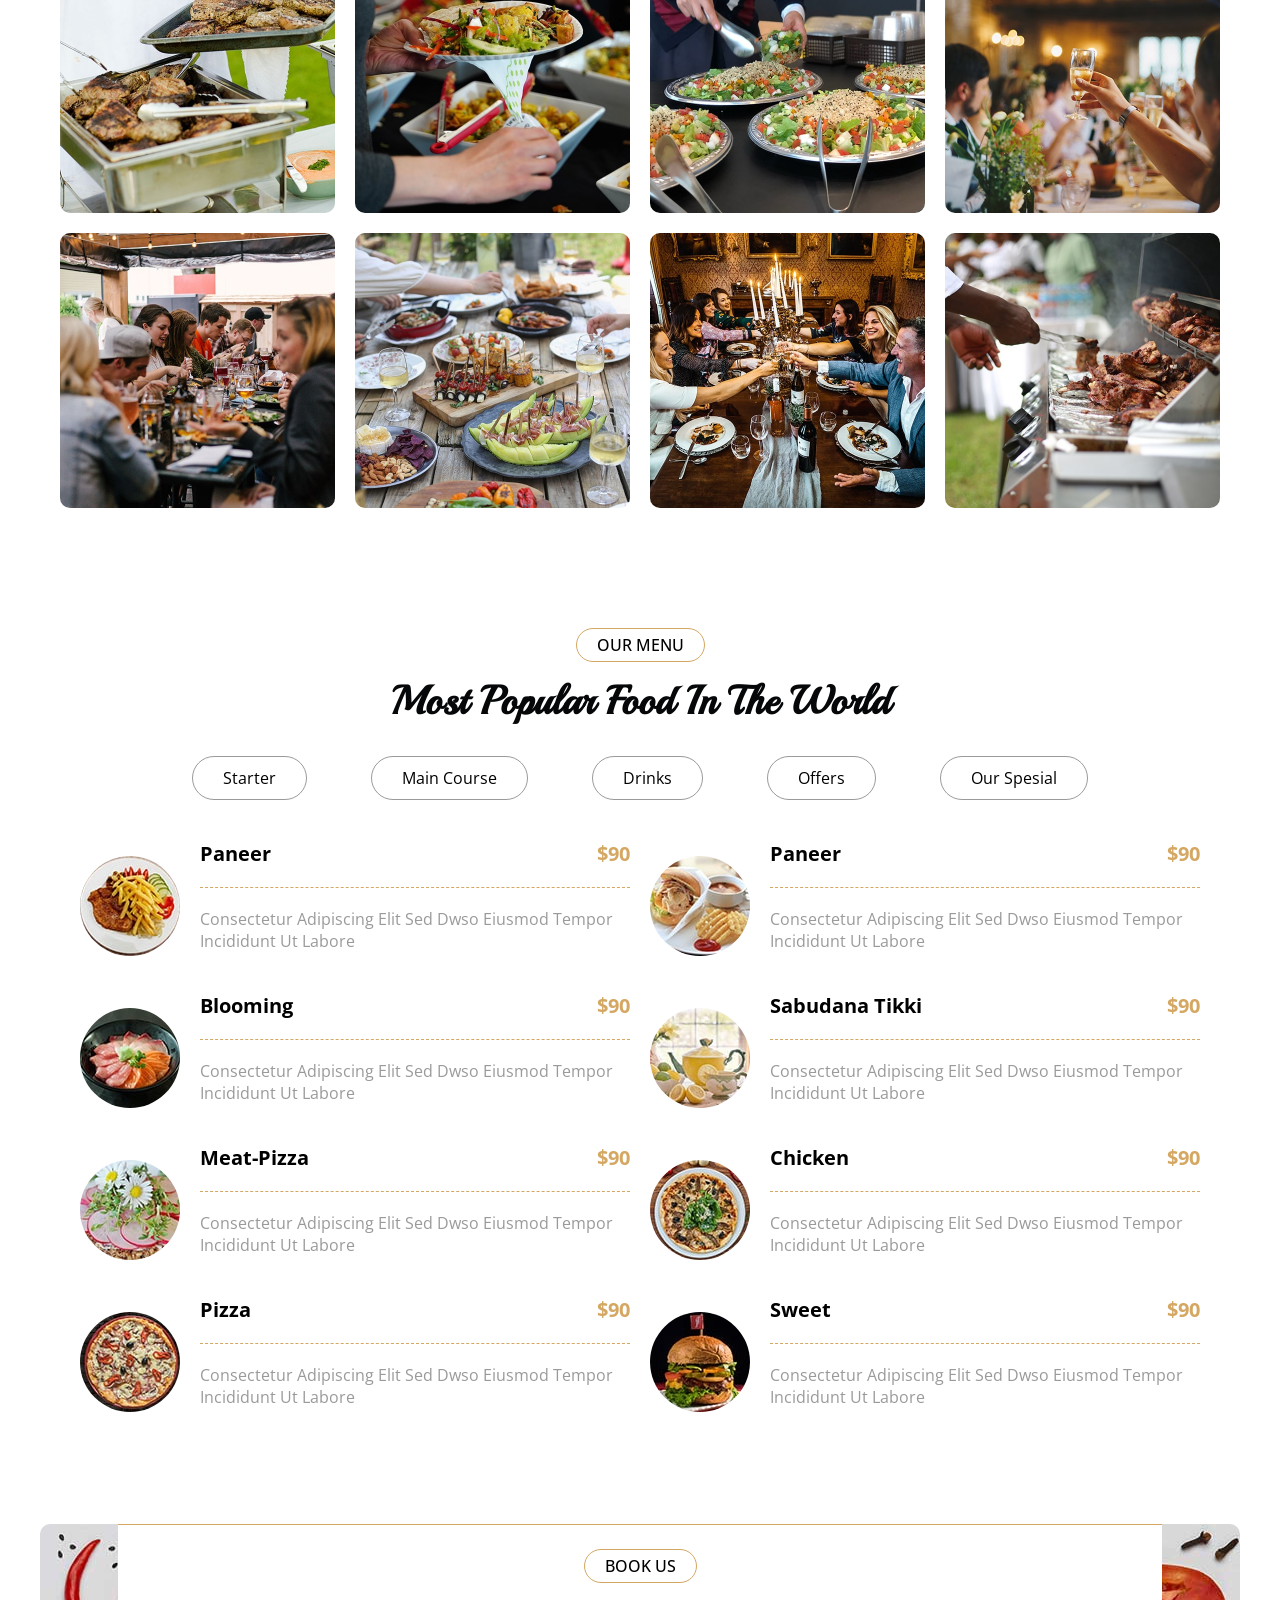
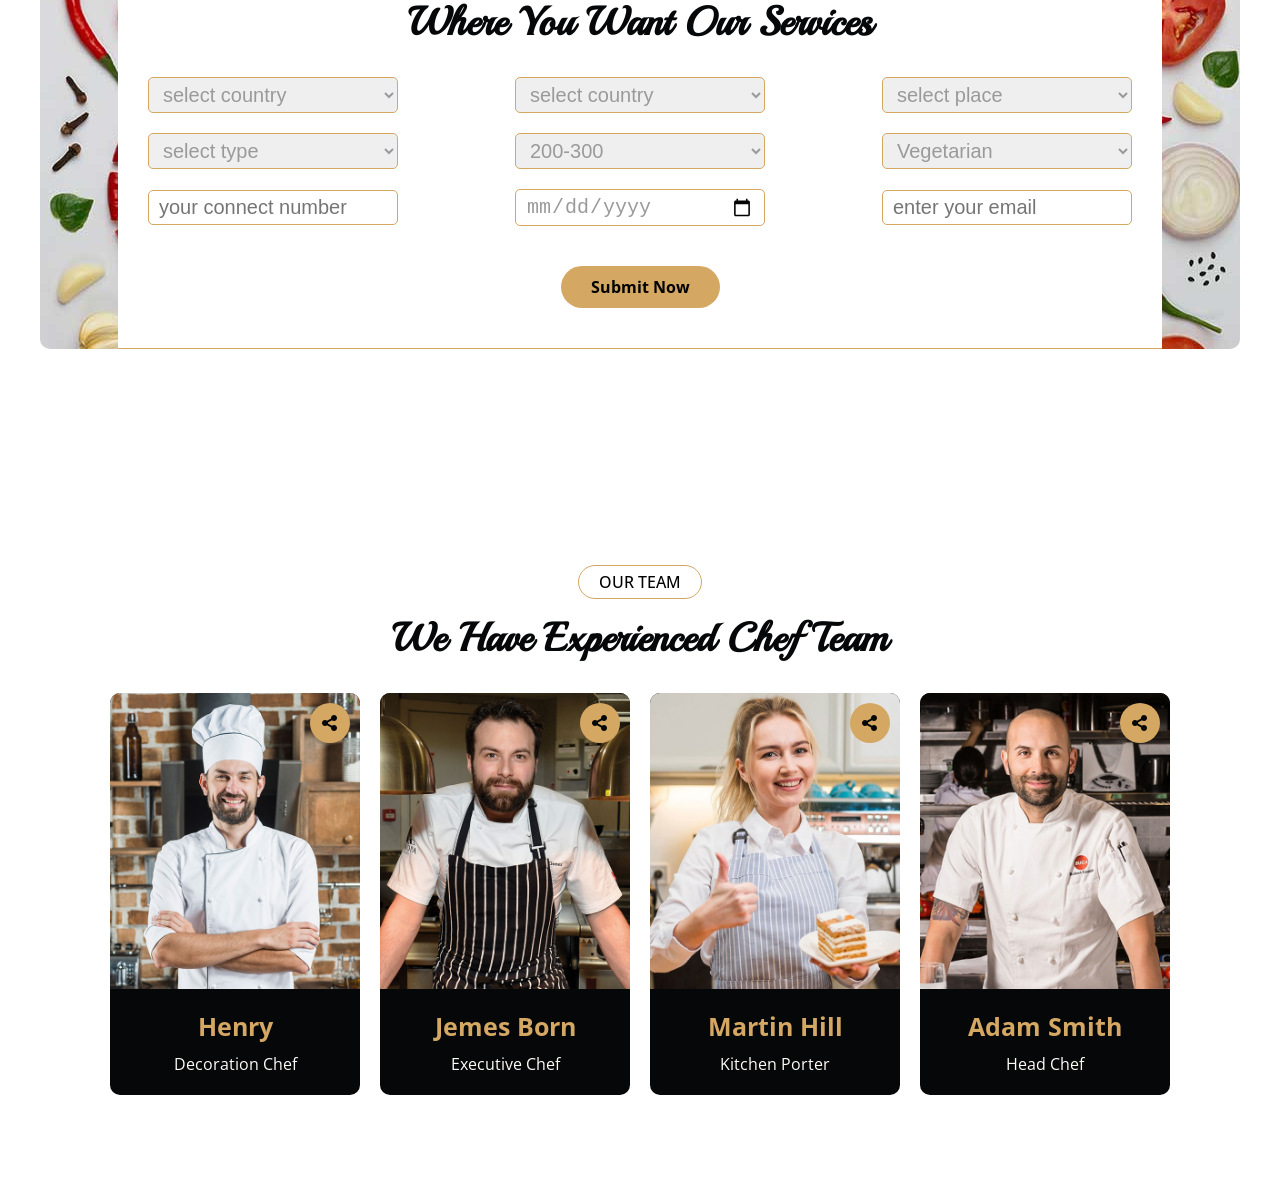
==== commit fa2fcd01: "adding arrow up button" ====
--- a/index.html
+++ b/index.html
@@ -79,6 +79,10 @@
       </div>
     </section>
     <!-- end landing -->
+    <a href="#" class="page-arrow bg-primary rad-half flx-center"
+      ><i class="fa fa-arrow-up"></i
+    ></a>
+
     <!-- about-us -->
     <section class="about-us sec-pd">
       <div class="container flx-responsive gap-20">
@@ -513,12 +517,20 @@
         <article class="over-hidden rad-10 bg-dark">
           <figure class="relative">
             <ul class="absolute">
-              <li class="mb-10 rad-half flx-center bg-primary c-dark pointer"><i class="fas fa-share-alt"></i></li>
-              <li class="mb-10 rad-half flx-center bg-primary c-dark pointer"><i class="fab fa-twitter"></i></li>
-              <li class="mb-10 rad-half flx-center bg-primary c-dark pointer"><i class="fab fa-instagram"></i></li>
-              <li class="mb-10 rad-half flx-center bg-primary c-dark pointer"><i class="fab fa-facebook-f"></i></li>
+              <li class="mb-10 rad-half flx-center bg-primary c-dark pointer">
+                <i class="fas fa-share-alt"></i>
+              </li>
+              <li class="mb-10 rad-half flx-center bg-primary c-dark pointer">
+                <i class="fab fa-twitter"></i>
+              </li>
+              <li class="mb-10 rad-half flx-center bg-primary c-dark pointer">
+                <i class="fab fa-instagram"></i>
+              </li>
+              <li class="mb-10 rad-half flx-center bg-primary c-dark pointer">
+                <i class="fab fa-facebook-f"></i>
+              </li>
             </ul>
-            <img src="img/team-1.jpg" alt="">
+            <img src="img/team-1.jpg" alt="" />
           </figure>
           <div class="img-info t-center p-20">
             <p class="c-primary mb-10 f-bold">Henry</p>
@@ -528,12 +540,20 @@
         <article class="over-hidden rad-10 bg-dark">
           <figure class="relative">
             <ul class="absolute">
-              <li class="mb-10 rad-half flx-center bg-primary c-dark pointer"><i class="fas fa-share-alt"></i></li>
-              <li class="mb-10 rad-half flx-center bg-primary c-dark pointer"><i class="fab fa-twitter"></i></li>
-              <li class="mb-10 rad-half flx-center bg-primary c-dark pointer"><i class="fab fa-instagram"></i></li>
-              <li class="mb-10 rad-half flx-center bg-primary c-dark pointer"><i class="fab fa-facebook-f"></i></li>
+              <li class="mb-10 rad-half flx-center bg-primary c-dark pointer">
+                <i class="fas fa-share-alt"></i>
+              </li>
+              <li class="mb-10 rad-half flx-center bg-primary c-dark pointer">
+                <i class="fab fa-twitter"></i>
+              </li>
+              <li class="mb-10 rad-half flx-center bg-primary c-dark pointer">
+                <i class="fab fa-instagram"></i>
+              </li>
+              <li class="mb-10 rad-half flx-center bg-primary c-dark pointer">
+                <i class="fab fa-facebook-f"></i>
+              </li>
             </ul>
-            <img src="img/team-2.jpg" alt="">
+            <img src="img/team-2.jpg" alt="" />
           </figure>
           <div class="img-info t-center p-20">
             <p class="c-primary mb-10 f-bold">Jemes Born</p>
@@ -543,12 +563,20 @@
         <article class="over-hidden rad-10 bg-dark">
           <figure class="relative">
             <ul class="absolute">
-              <li class="mb-10 rad-half flx-center bg-primary c-dark pointer"><i class="fas fa-share-alt"></i></li>
-              <li class="mb-10 rad-half flx-center bg-primary c-dark pointer"><i class="fab fa-twitter"></i></li>
-              <li class="mb-10 rad-half flx-center bg-primary c-dark pointer"><i class="fab fa-instagram"></i></li>
-              <li class="mb-10 rad-half flx-center bg-primary c-dark pointer"><i class="fab fa-facebook-f"></i></li>
+              <li class="mb-10 rad-half flx-center bg-primary c-dark pointer">
+                <i class="fas fa-share-alt"></i>
+              </li>
+              <li class="mb-10 rad-half flx-center bg-primary c-dark pointer">
+                <i class="fab fa-twitter"></i>
+              </li>
+              <li class="mb-10 rad-half flx-center bg-primary c-dark pointer">
+                <i class="fab fa-instagram"></i>
+              </li>
+              <li class="mb-10 rad-half flx-center bg-primary c-dark pointer">
+                <i class="fab fa-facebook-f"></i>
+              </li>
             </ul>
-            <img src="img/team-3.jpg" alt="">
+            <img src="img/team-3.jpg" alt="" />
           </figure>
           <div class="img-info t-center p-20">
             <p class="c-primary mb-10 f-bold">Martin Hill</p>
@@ -558,12 +586,20 @@
         <article class="over-hidden rad-10 bg-dark">
           <figure class="relative">
             <ul class="absolute">
-              <li class="mb-10 rad-half flx-center bg-primary c-dark pointer"><i class="fas fa-share-alt"></i></li>
-              <li class="mb-10 rad-half flx-center bg-primary c-dark pointer"><i class="fab fa-twitter"></i></li>
-              <li class="mb-10 rad-half flx-center bg-primary c-dark pointer"><i class="fab fa-instagram"></i></li>
-              <li class="mb-10 rad-half flx-center bg-primary c-dark pointer"><i class="fab fa-facebook-f"></i></li>
+              <li class="mb-10 rad-half flx-center bg-primary c-dark pointer">
+                <i class="fas fa-share-alt"></i>
+              </li>
+              <li class="mb-10 rad-half flx-center bg-primary c-dark pointer">
+                <i class="fab fa-twitter"></i>
+              </li>
+              <li class="mb-10 rad-half flx-center bg-primary c-dark pointer">
+                <i class="fab fa-instagram"></i>
+              </li>
+              <li class="mb-10 rad-half flx-center bg-primary c-dark pointer">
+                <i class="fab fa-facebook-f"></i>
+              </li>
             </ul>
-            <img src="img/team-4.jpg" alt="">
+            <img src="img/team-4.jpg" alt="" />
           </figure>
           <div class="img-info t-center p-20">
             <p class="c-primary mb-10 f-bold">adam smith</p>
--- a/css/home.css
+++ b/css/home.css
@@ -301,3 +301,10 @@
   transition: color var(--duration);
 }
 /* end team */
+.page-arrow {
+  width: 50px;
+  height: 50px;
+  position: fixed;
+  bottom: 10px;
+  right: 20px;
+}
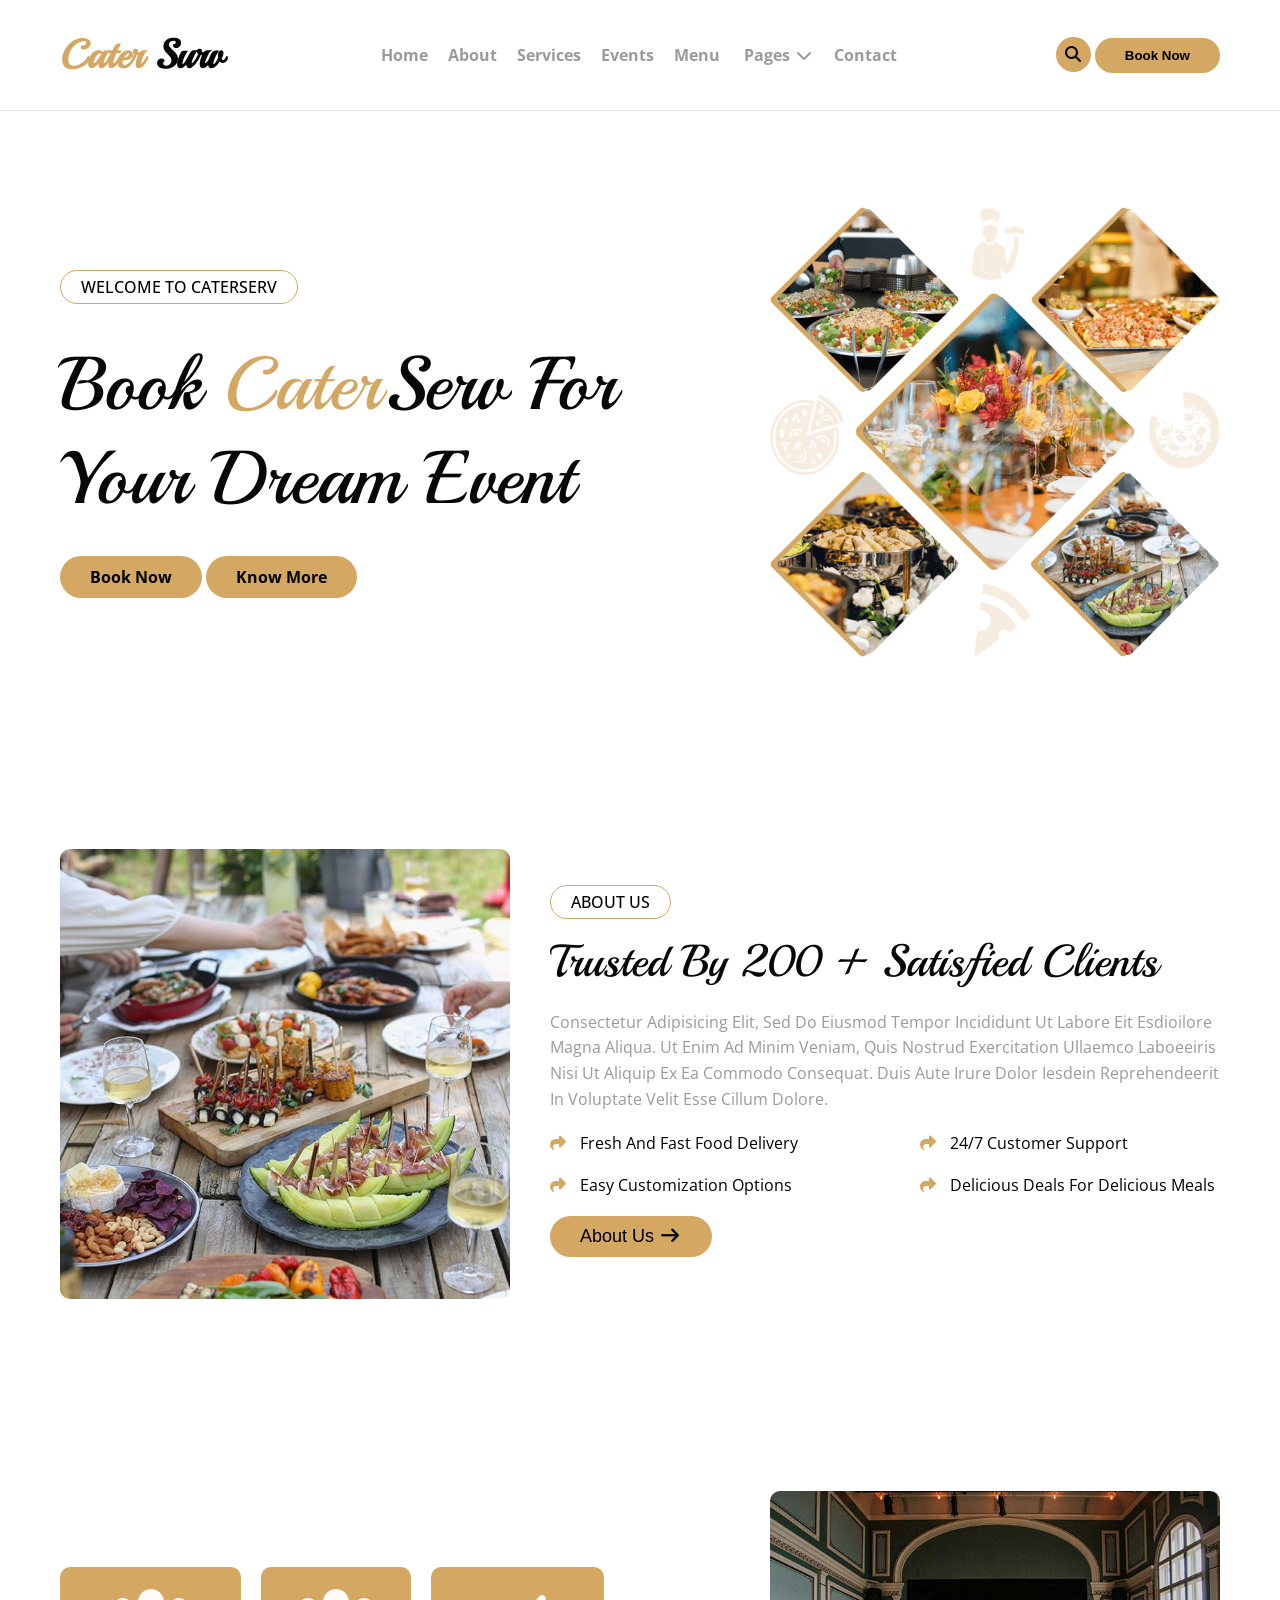
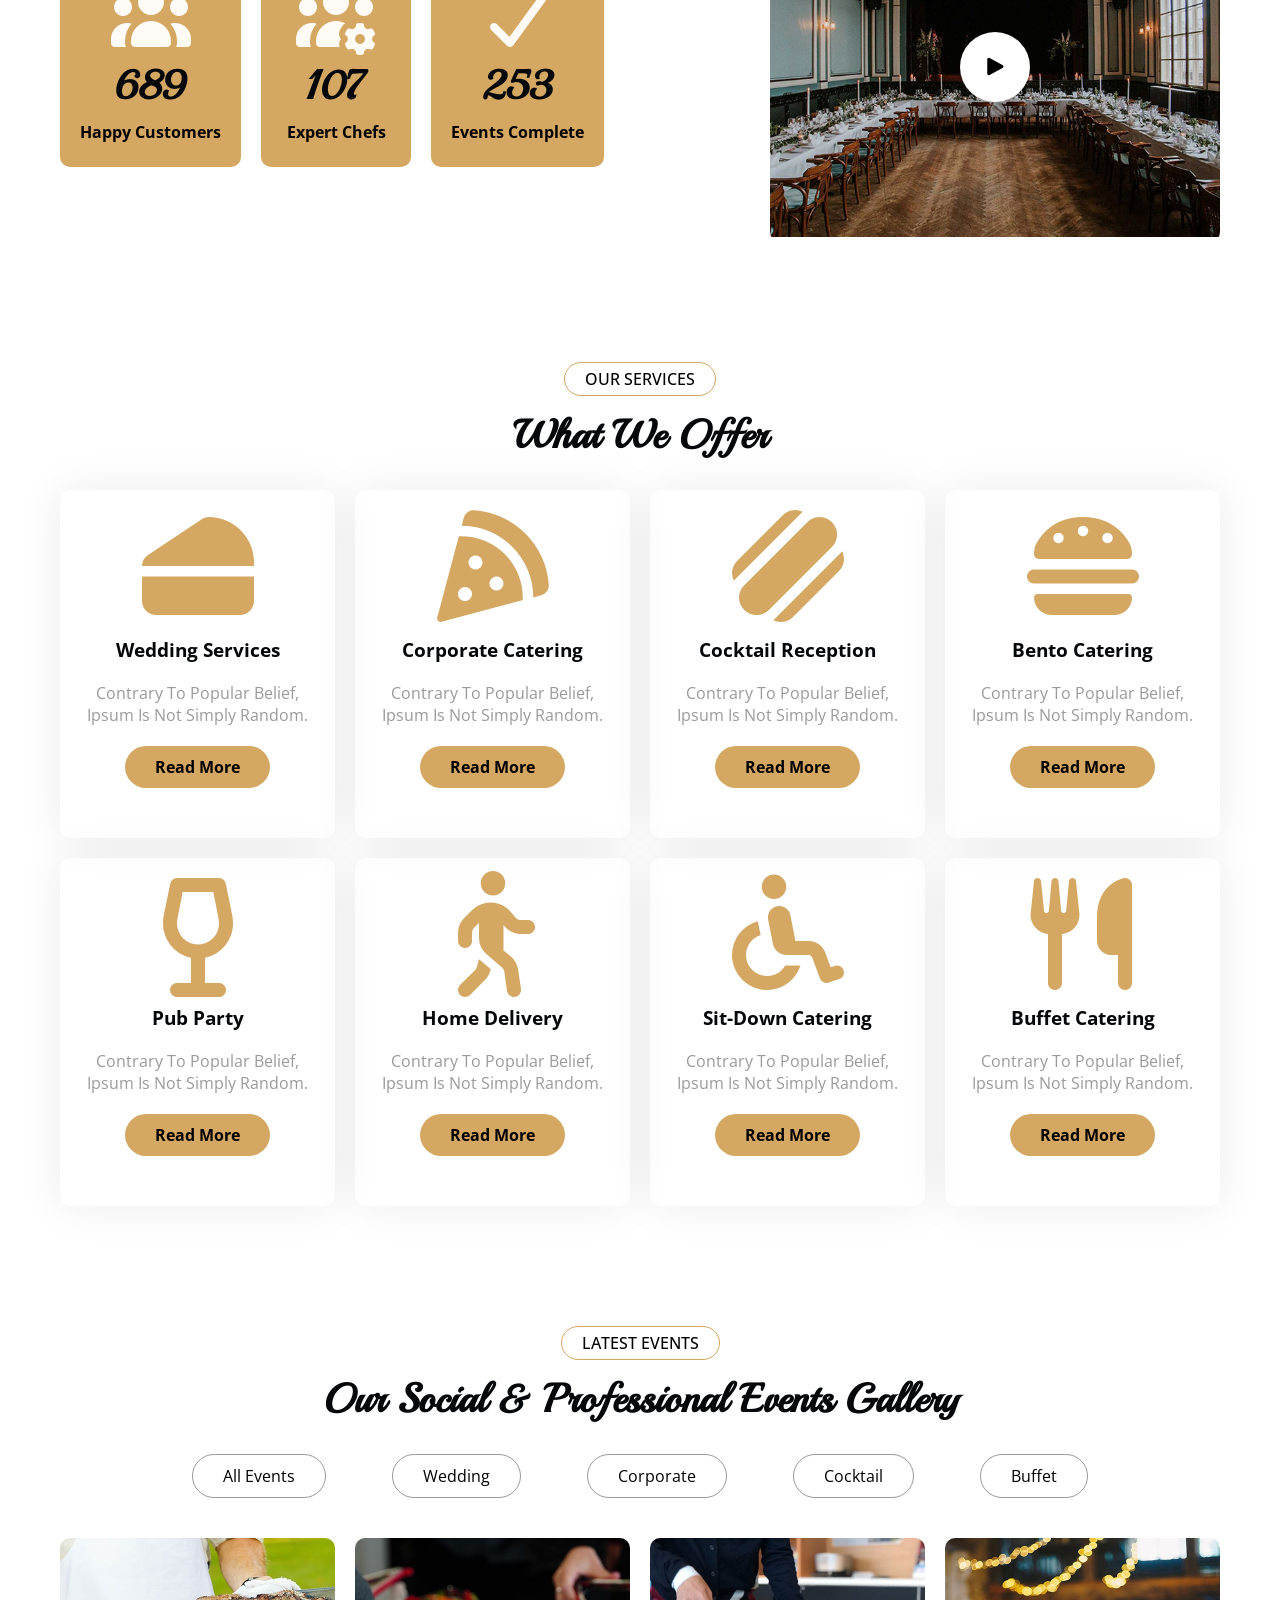
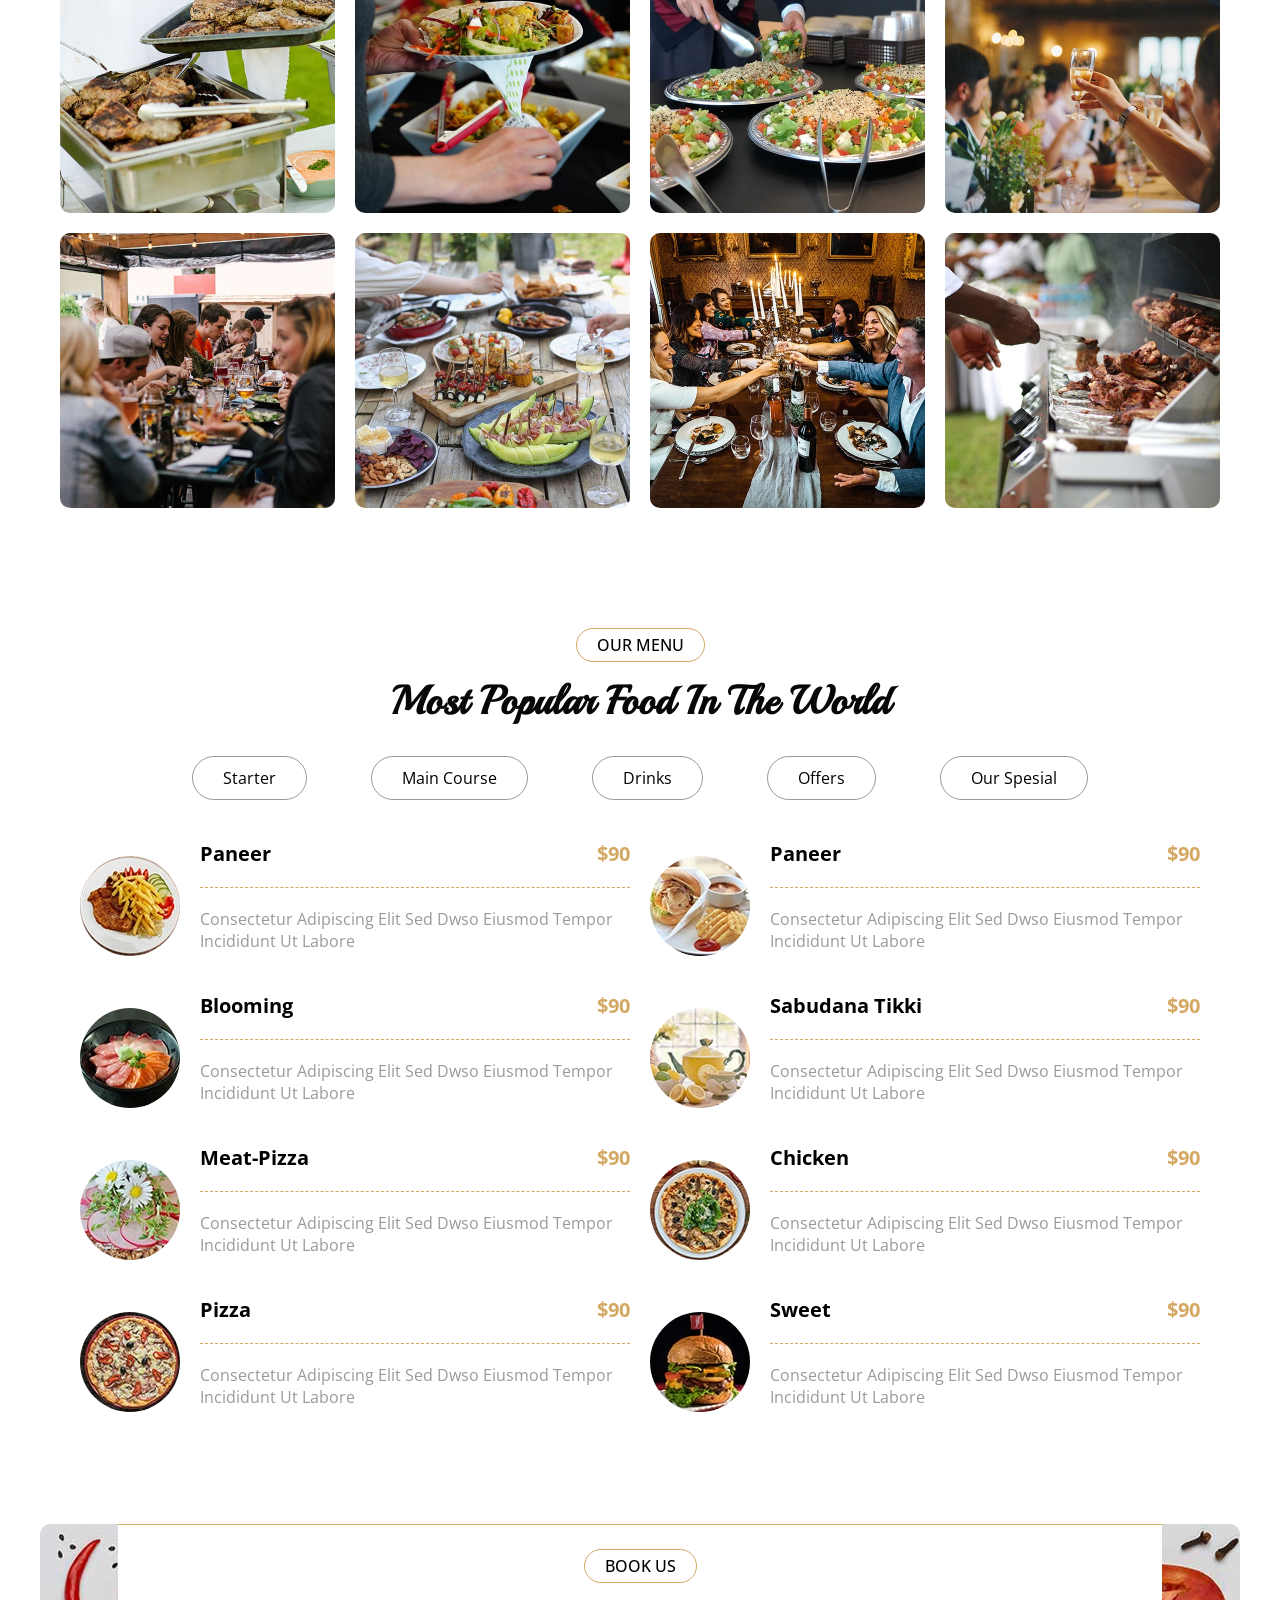
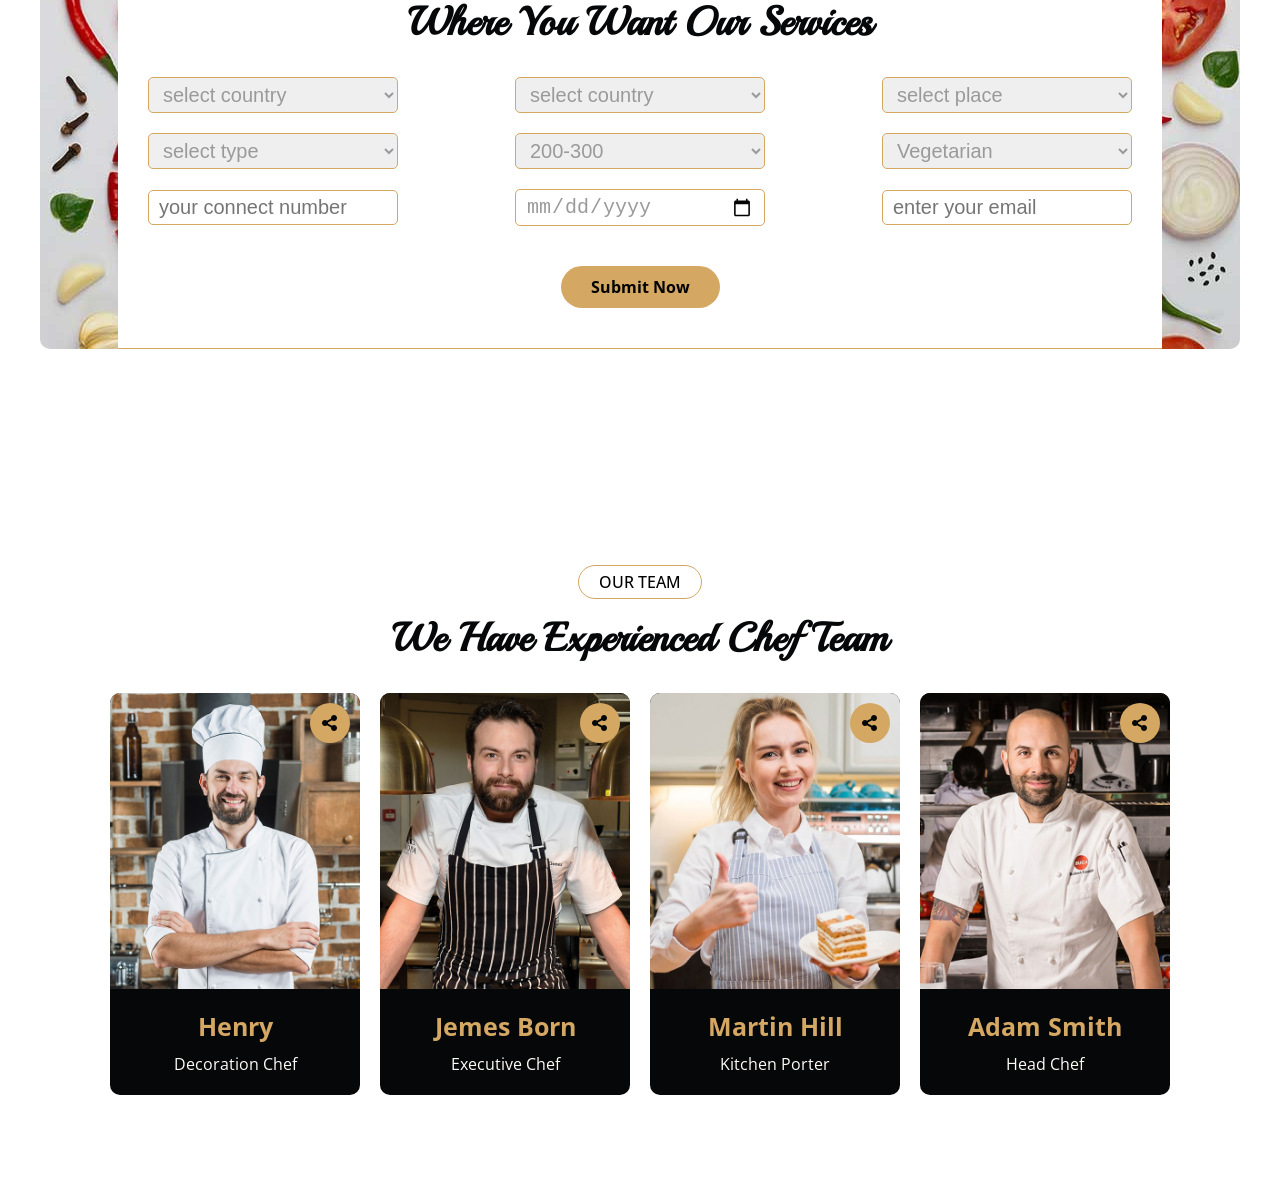
==== commit e58ff3c7: "modified some classes" ====
--- a/index.html
+++ b/index.html
@@ -79,13 +79,10 @@
       </div>
     </section>
     <!-- end landing -->
-    <a href="#" class="page-arrow bg-primary rad-half flx-center"
-      ><i class="fa fa-arrow-up"></i
-    ></a>
 
     <!-- about-us -->
     <section class="about-us sec-pd">
-      <div class="container flx-responsive gap-20">
+      <div class="container flx-responsive gap-40">
         <figure class="rad-10">
           <img src="img/about.jpg" alt="about" />
         </figure>
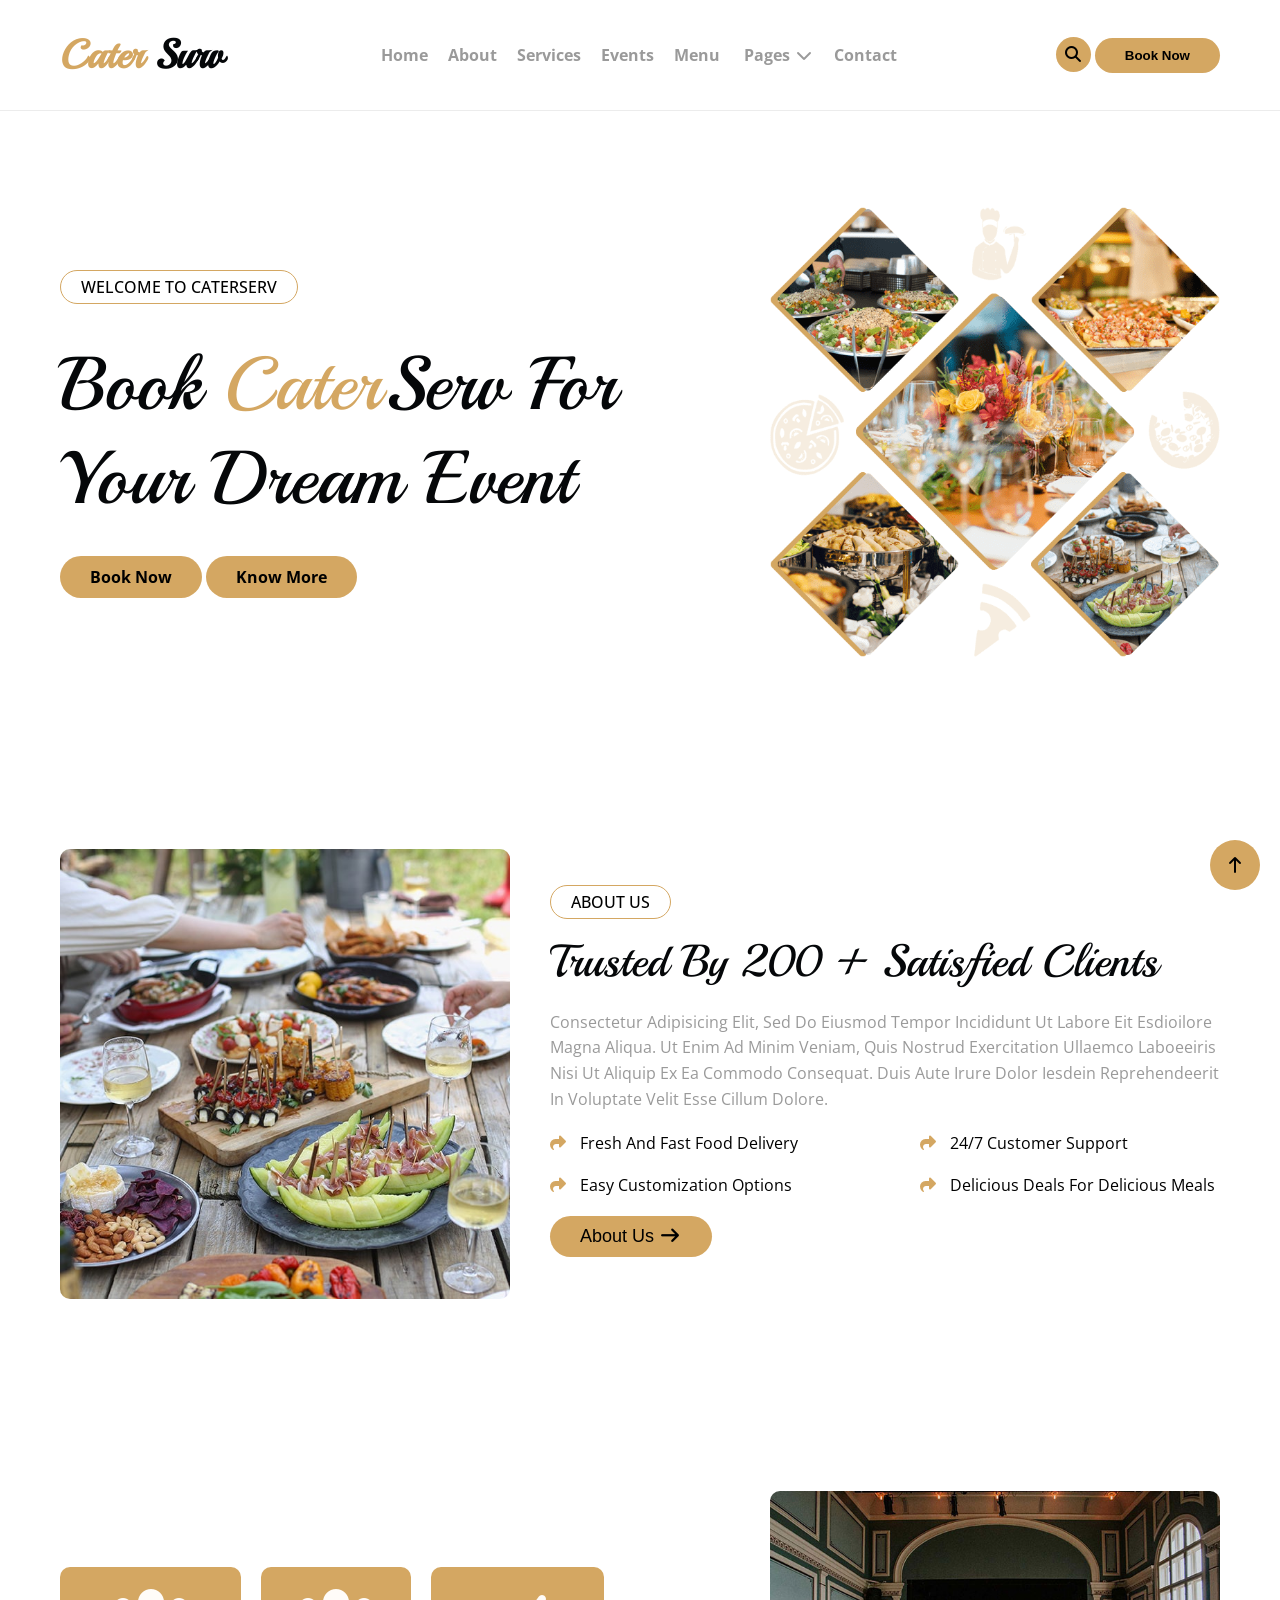
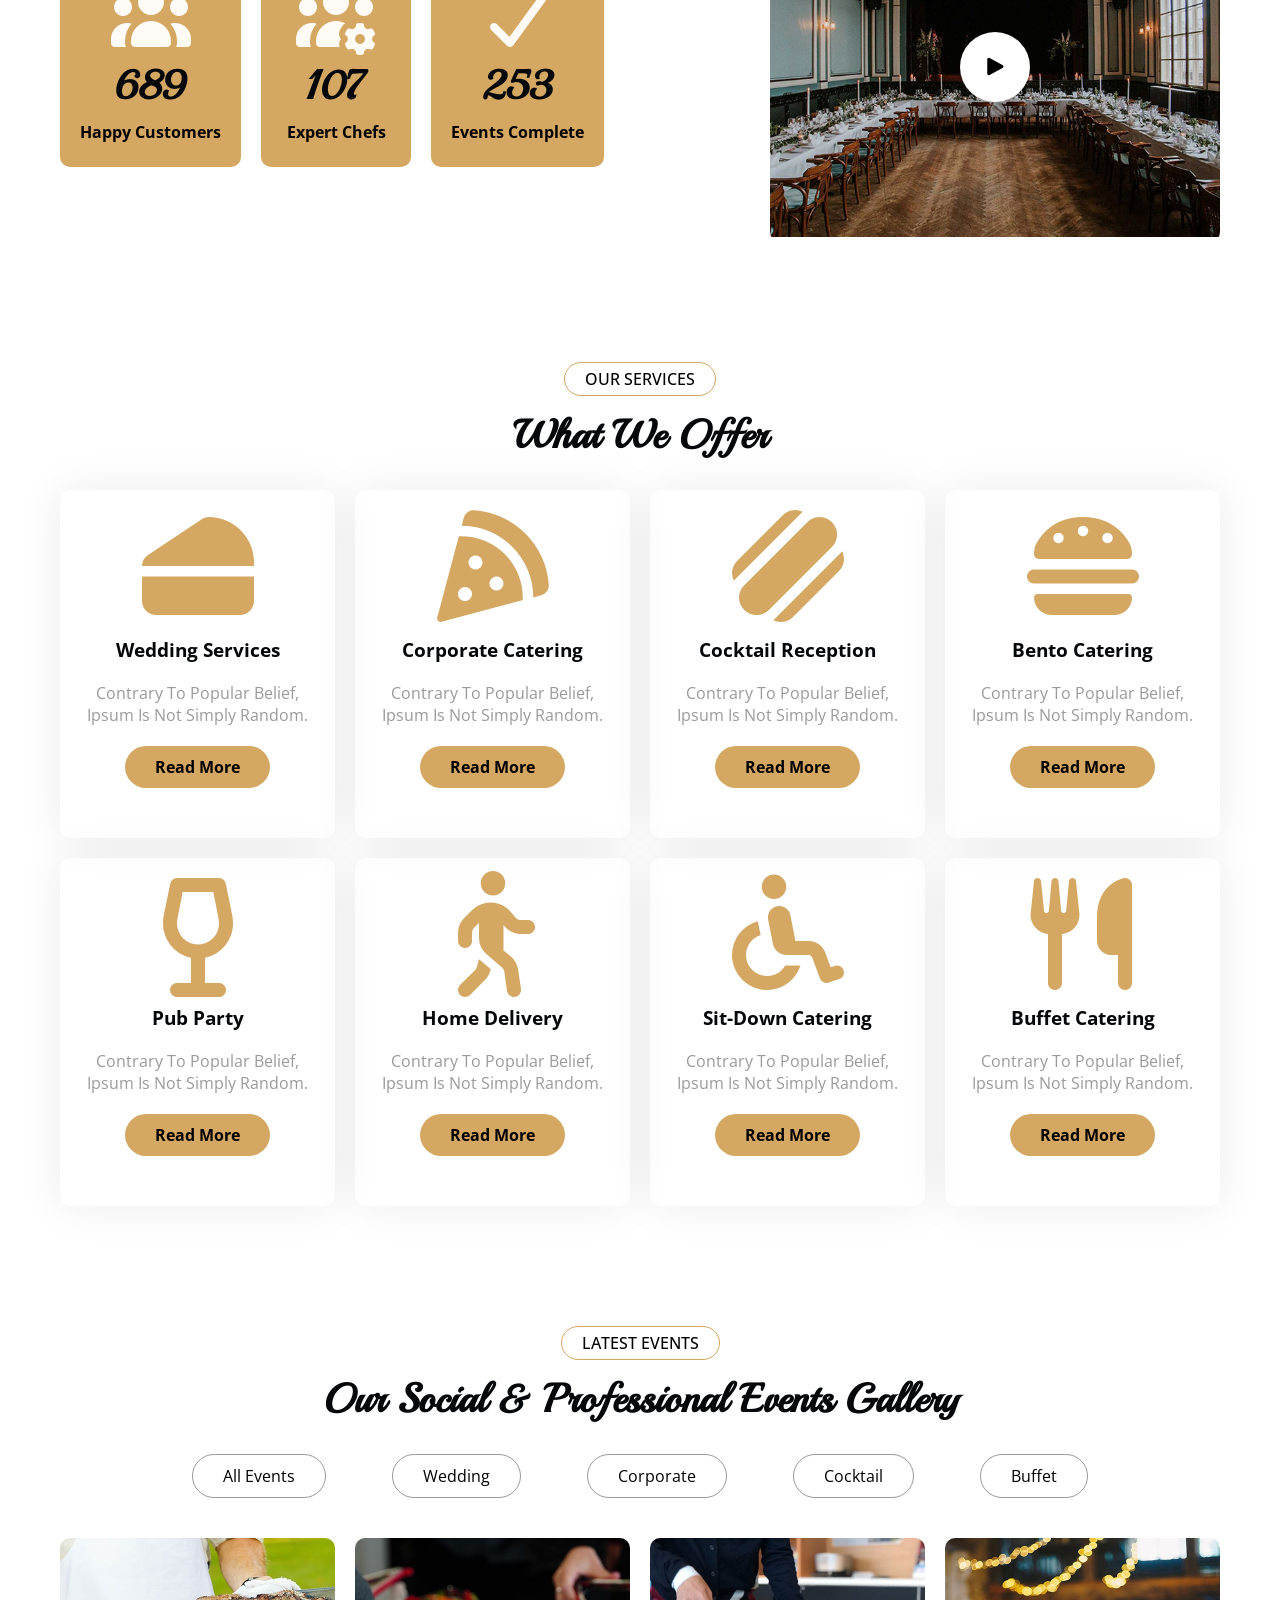
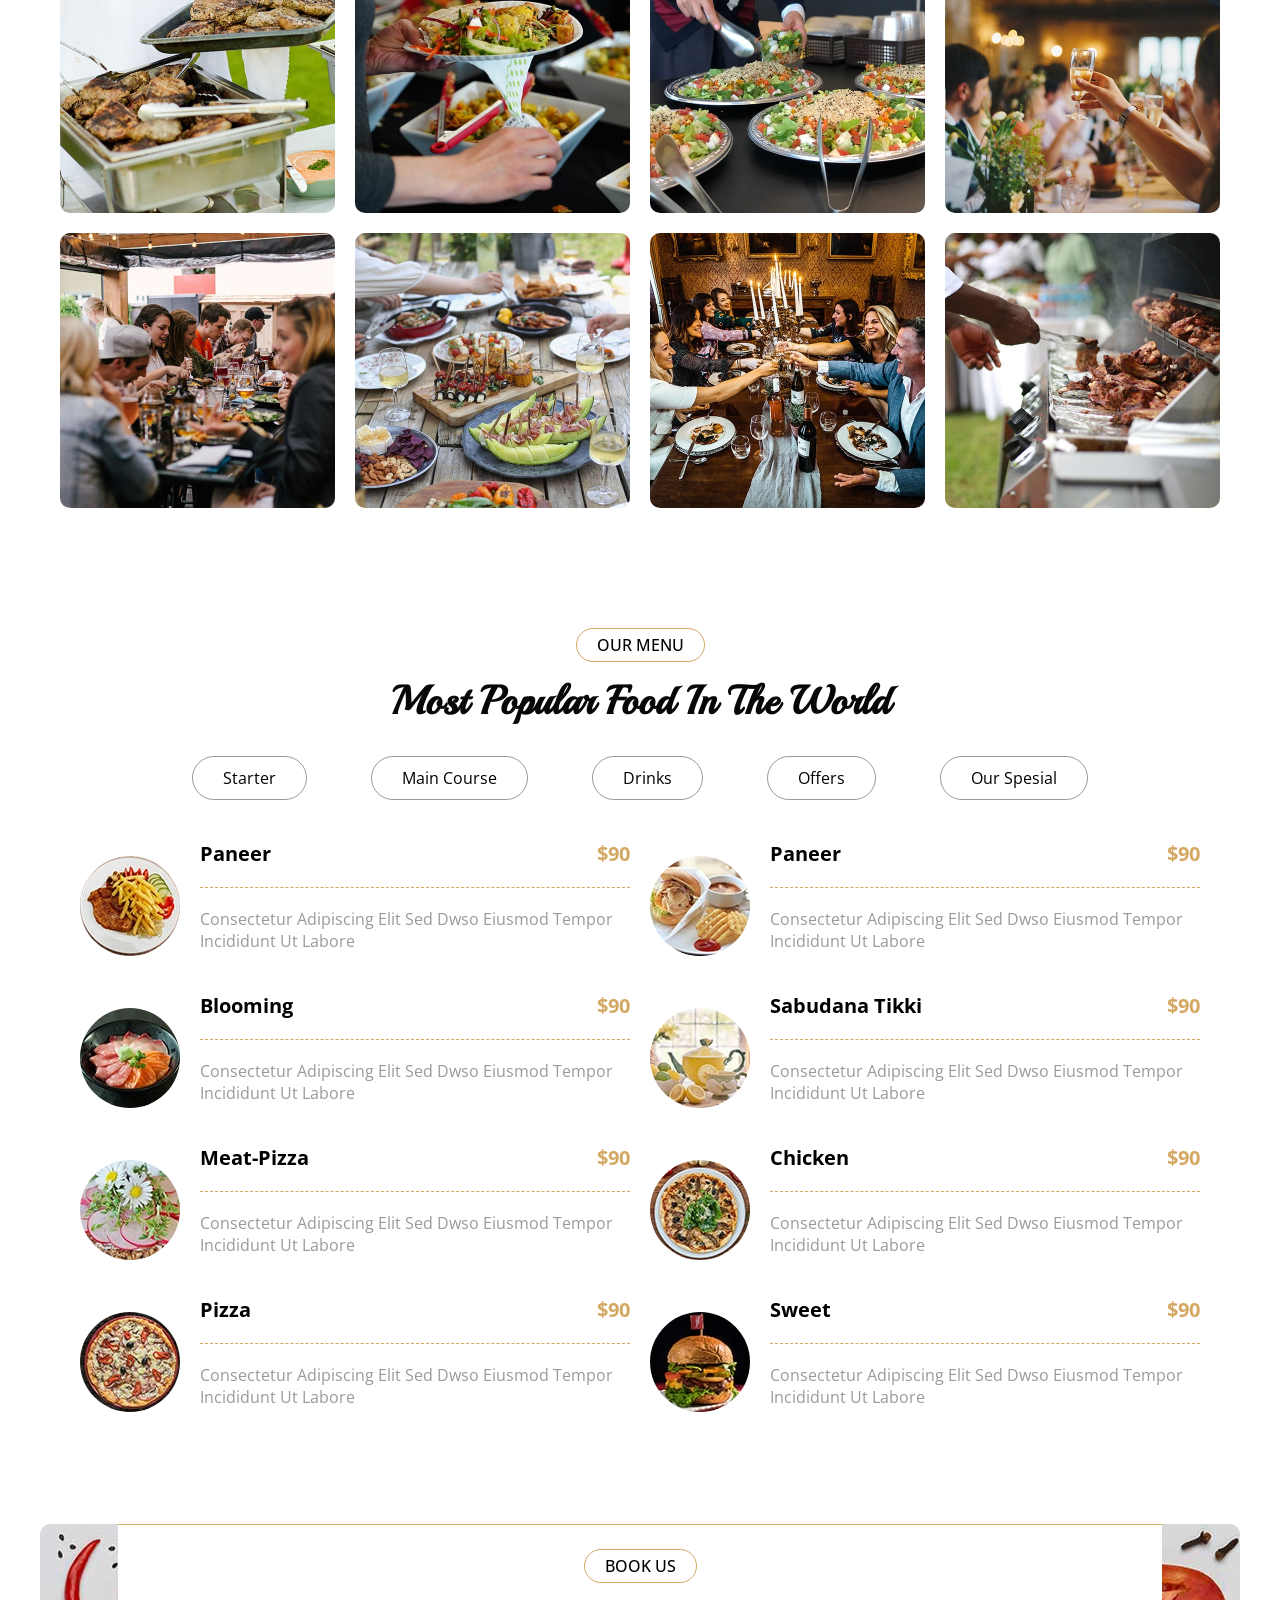
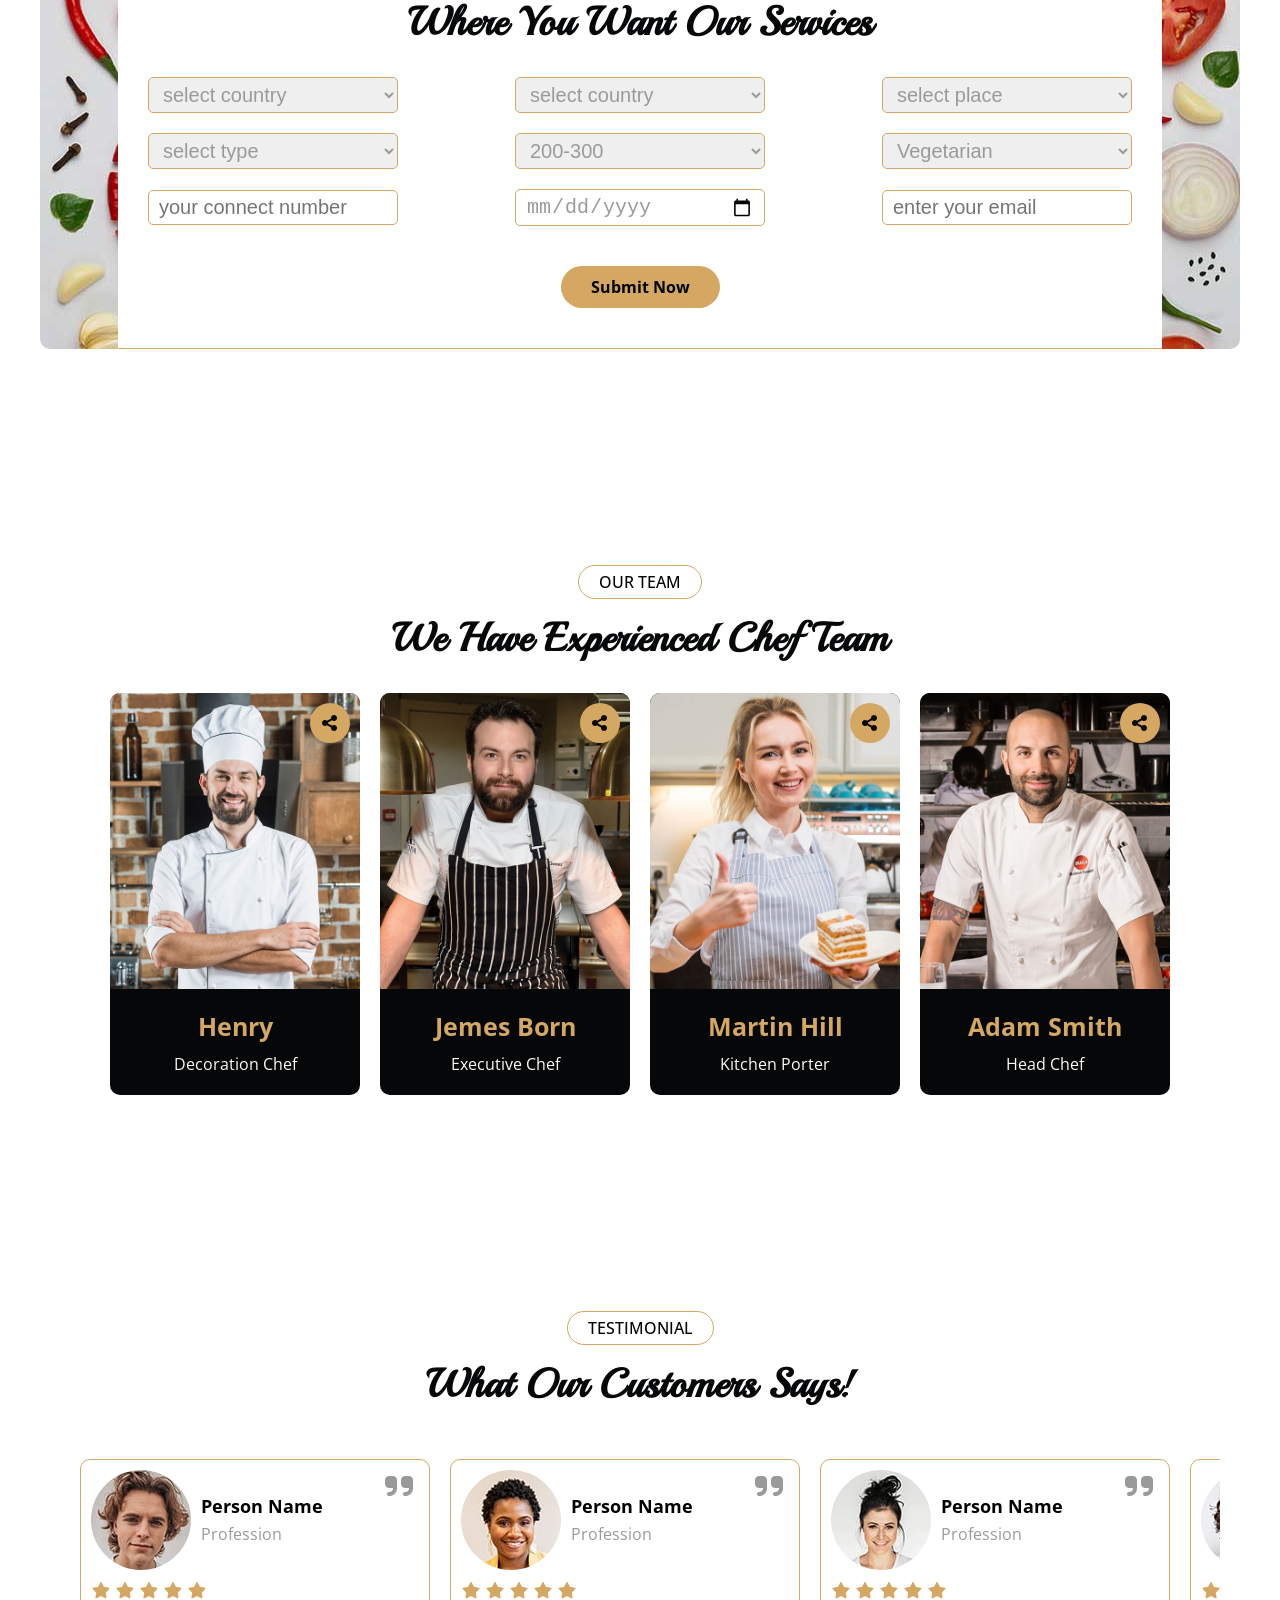
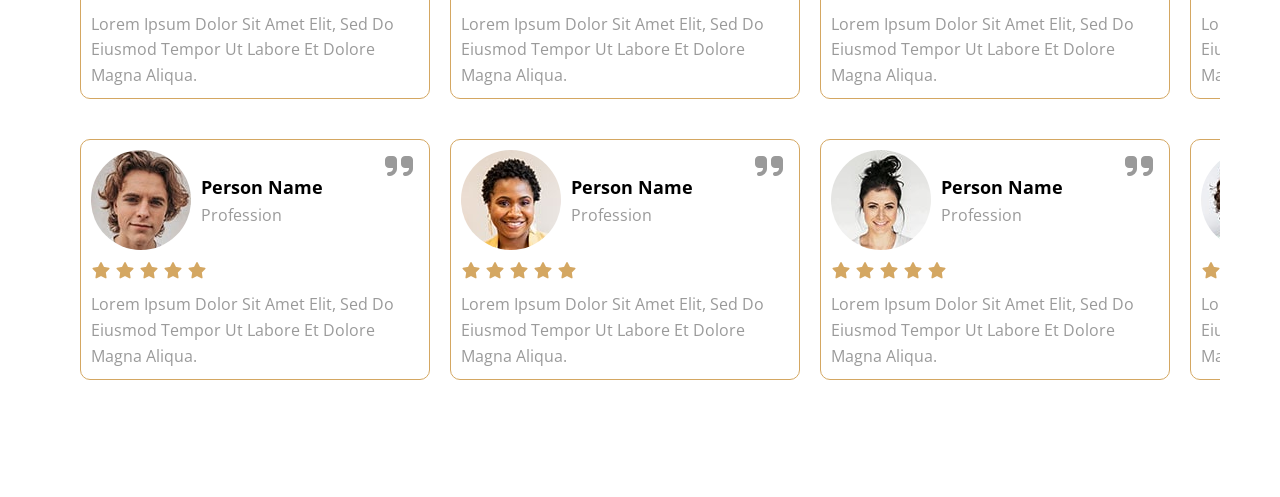
==== commit c1fb2e79: "feat adding testimonial team with auto scroll container using only HYML-CSS" ====
--- a/index.html
+++ b/index.html
@@ -606,5 +606,206 @@
       </div>
     </section>
     <!-- end team -->
+    <a href="#" class="page-arrow bg-primary flx-center rad-half"
+      ><i class="fa fa-arrow-up"></i
+    ></a>
+    <!-- testimonial -->
+    <div class="testimonial sec-pd">
+      <div class="title">
+        <span class="small-title">Testimonial</span>
+        <h2>What Our Customers says!</h2>
+      </div>
+      <div class="container">
+        <div class="scroll to-right flex align-center gap-20 p-20">
+          <article class="p-10 rad-10 relative">
+            <i class="fa fa-quote-right absolute fa-2x c-secondary"></i>
+            <div class="info flex gap-10 align-center">
+              <img src="img/testimonial-1.jpg" class="rad-half" />
+              <div class="img-info">
+                <p class="f-bold mb-5">person name</p>
+                <span class="c-secondary">profession</span>
+              </div>
+            </div>
+            <div class="stars c-primary m-block">
+              <i class="fas fa-star"></i>
+              <i class="fas fa-star"></i>
+              <i class="fas fa-star"></i>
+              <i class="fas fa-star"></i>
+              <i class="fas fa-star"></i>
+            </div>
+            <div class="about c-secondary">
+              <p>
+                Lorem ipsum dolor sit amet elit, sed do eiusmod tempor ut labore
+                et dolore magna aliqua.
+              </p>
+            </div>
+          </article>
+          <article class="p-10 rad-10 relative">
+            <i class="fa fa-quote-right absolute fa-2x c-secondary"></i>
+            <div class="info flex gap-10 align-center">
+              <img src="img/testimonial-2.jpg" class="rad-half" />
+              <div class="img-info">
+                <p class="f-bold mb-5">person name</p>
+                <span class="c-secondary">profession</span>
+              </div>
+            </div>
+            <div class="stars c-primary m-block">
+              <i class="fas fa-star"></i>
+              <i class="fas fa-star"></i>
+              <i class="fas fa-star"></i>
+              <i class="fas fa-star"></i>
+              <i class="fas fa-star"></i>
+            </div>
+            <div class="about c-secondary">
+              <p>
+                Lorem ipsum dolor sit amet elit, sed do eiusmod tempor ut labore
+                et dolore magna aliqua.
+              </p>
+            </div>
+          </article>
+          <article class="p-10 rad-10 relative">
+            <i class="fa fa-quote-right absolute fa-2x c-secondary"></i>
+            <div class="info flex gap-10 align-center">
+              <img src="img/testimonial-3.jpg" class="rad-half" />
+              <div class="img-info">
+                <p class="f-bold mb-5">person name</p>
+                <span class="c-secondary">profession</span>
+              </div>
+            </div>
+            <div class="stars c-primary m-block">
+              <i class="fas fa-star"></i>
+              <i class="fas fa-star"></i>
+              <i class="fas fa-star"></i>
+              <i class="fas fa-star"></i>
+              <i class="fas fa-star"></i>
+            </div>
+            <div class="about c-secondary">
+              <p>
+                Lorem ipsum dolor sit amet elit, sed do eiusmod tempor ut labore
+                et dolore magna aliqua.
+              </p>
+            </div>
+          </article>
+          <article class="p-10 rad-10 relative">
+            <i class="fa fa-quote-right absolute fa-2x c-secondary"></i>
+            <div class="info flex gap-10 align-center">
+              <img src="img/testimonial-4.jpg" class="rad-half" />
+              <div class="img-info">
+                <p class="f-bold mb-5">person name</p>
+                <span class="c-secondary">profession</span>
+              </div>
+            </div>
+            <div class="stars c-primary m-block">
+              <i class="fas fa-star"></i>
+              <i class="fas fa-star"></i>
+              <i class="fas fa-star"></i>
+              <i class="fas fa-star"></i>
+              <i class="fas fa-star"></i>
+            </div>
+            <div class="about c-secondary">
+              <p>
+                Lorem ipsum dolor sit amet elit, sed do eiusmod tempor ut labore
+                et dolore magna aliqua.
+              </p>
+            </div>
+          </article>
+        </div>
+        <div class="scroll to-left flex align-center gap-20 p-20">
+          <article class="p-10 rad-10 relative">
+            <i class="fa fa-quote-right absolute fa-2x c-secondary"></i>
+            <div class="info flex gap-10 align-center">
+              <img src="img/testimonial-1.jpg" class="rad-half" />
+              <div class="img-info">
+                <p class="f-bold mb-5">person name</p>
+                <span class="c-secondary">profession</span>
+              </div>
+            </div>
+            <div class="stars c-primary m-block">
+              <i class="fas fa-star"></i>
+              <i class="fas fa-star"></i>
+              <i class="fas fa-star"></i>
+              <i class="fas fa-star"></i>
+              <i class="fas fa-star"></i>
+            </div>
+            <div class="about c-secondary">
+              <p>
+                Lorem ipsum dolor sit amet elit, sed do eiusmod tempor ut labore
+                et dolore magna aliqua.
+              </p>
+            </div>
+          </article>
+          <article class="p-10 rad-10 relative">
+            <i class="fa fa-quote-right absolute fa-2x c-secondary"></i>
+            <div class="info flex gap-10 align-center">
+              <img src="img/testimonial-2.jpg" class="rad-half" />
+              <div class="img-info">
+                <p class="f-bold mb-5">person name</p>
+                <span class="c-secondary">profession</span>
+              </div>
+            </div>
+            <div class="stars c-primary m-block">
+              <i class="fas fa-star"></i>
+              <i class="fas fa-star"></i>
+              <i class="fas fa-star"></i>
+              <i class="fas fa-star"></i>
+              <i class="fas fa-star"></i>
+            </div>
+            <div class="about c-secondary">
+              <p>
+                Lorem ipsum dolor sit amet elit, sed do eiusmod tempor ut labore
+                et dolore magna aliqua.
+              </p>
+            </div>
+          </article>
+          <article class="p-10 rad-10 relative">
+            <i class="fa fa-quote-right absolute fa-2x c-secondary"></i>
+            <div class="info flex gap-10 align-center">
+              <img src="img/testimonial-3.jpg" class="rad-half" />
+              <div class="img-info">
+                <p class="f-bold mb-5">person name</p>
+                <span class="c-secondary">profession</span>
+              </div>
+            </div>
+            <div class="stars c-primary m-block">
+              <i class="fas fa-star"></i>
+              <i class="fas fa-star"></i>
+              <i class="fas fa-star"></i>
+              <i class="fas fa-star"></i>
+              <i class="fas fa-star"></i>
+            </div>
+            <div class="about c-secondary">
+              <p>
+                Lorem ipsum dolor sit amet elit, sed do eiusmod tempor ut labore
+                et dolore magna aliqua.
+              </p>
+            </div>
+          </article>
+          <article class="p-10 rad-10 relative">
+            <i class="fa fa-quote-right absolute fa-2x c-secondary"></i>
+            <div class="info flex gap-10 align-center">
+              <img src="img/testimonial-4.jpg" class="rad-half" />
+              <div class="img-info">
+                <p class="f-bold mb-5">person name</p>
+                <span class="c-secondary">profession</span>
+              </div>
+            </div>
+            <div class="stars c-primary m-block">
+              <i class="fas fa-star"></i>
+              <i class="fas fa-star"></i>
+              <i class="fas fa-star"></i>
+              <i class="fas fa-star"></i>
+              <i class="fas fa-star"></i>
+            </div>
+            <div class="about c-secondary">
+              <p>
+                Lorem ipsum dolor sit amet elit, sed do eiusmod tempor ut labore
+                et dolore magna aliqua.
+              </p>
+            </div>
+          </article>
+        </div>
+      </div>
+    </div>
+    <!-- end testimonial -->
   </body>
 </html>
--- a/css/home.css
+++ b/css/home.css
@@ -260,8 +260,8 @@
   }
 }
 /* end menu */
+
 /* team */
-
 .team figure ul {
   inset: var(--px-x) var(--px-x) auto auto;
   li {
@@ -301,6 +301,55 @@
   transition: color var(--duration);
 }
 /* end team */
+
+/* testimonial */
+.testimonial .scroll {
+  scroll-snap-type: x mandatory;
+  overflow: auto;
+  scrollbar-width: none;
+  article {
+    border: 1px solid var(--bs-primary);
+    width: 350px;
+    flex-shrink: 0;
+    scroll-snap-align: center;
+    animation: slideShow 9s infinite;
+    & > i {
+      inset: var(--px-x) var(--px-x) auto auto;
+    }
+    .info p {
+      font-size: 18px;
+    }
+    .about p {
+      line-height: 1.6;
+    }
+  }
+  &.to-left {
+    article {
+      animation: slideShow 9s 2s alternate infinite;
+    }
+  }
+}
+
+@keyframes slideShow {
+  0%,
+  25% {
+    transform: translateX(0);
+  }
+  33%,
+  58% {
+    transform: translateX(-50%);
+  }
+  66%,
+  91% {
+    transform: translateX(-100%);
+  }
+  100% {
+    transform: translateX(0);
+  }
+}
+/* end testimonial */
+
+/* page arrow */
 .page-arrow {
   width: 50px;
   height: 50px;
@@ -308,3 +357,4 @@
   bottom: 10px;
   right: 20px;
 }
+/* end page arrow */
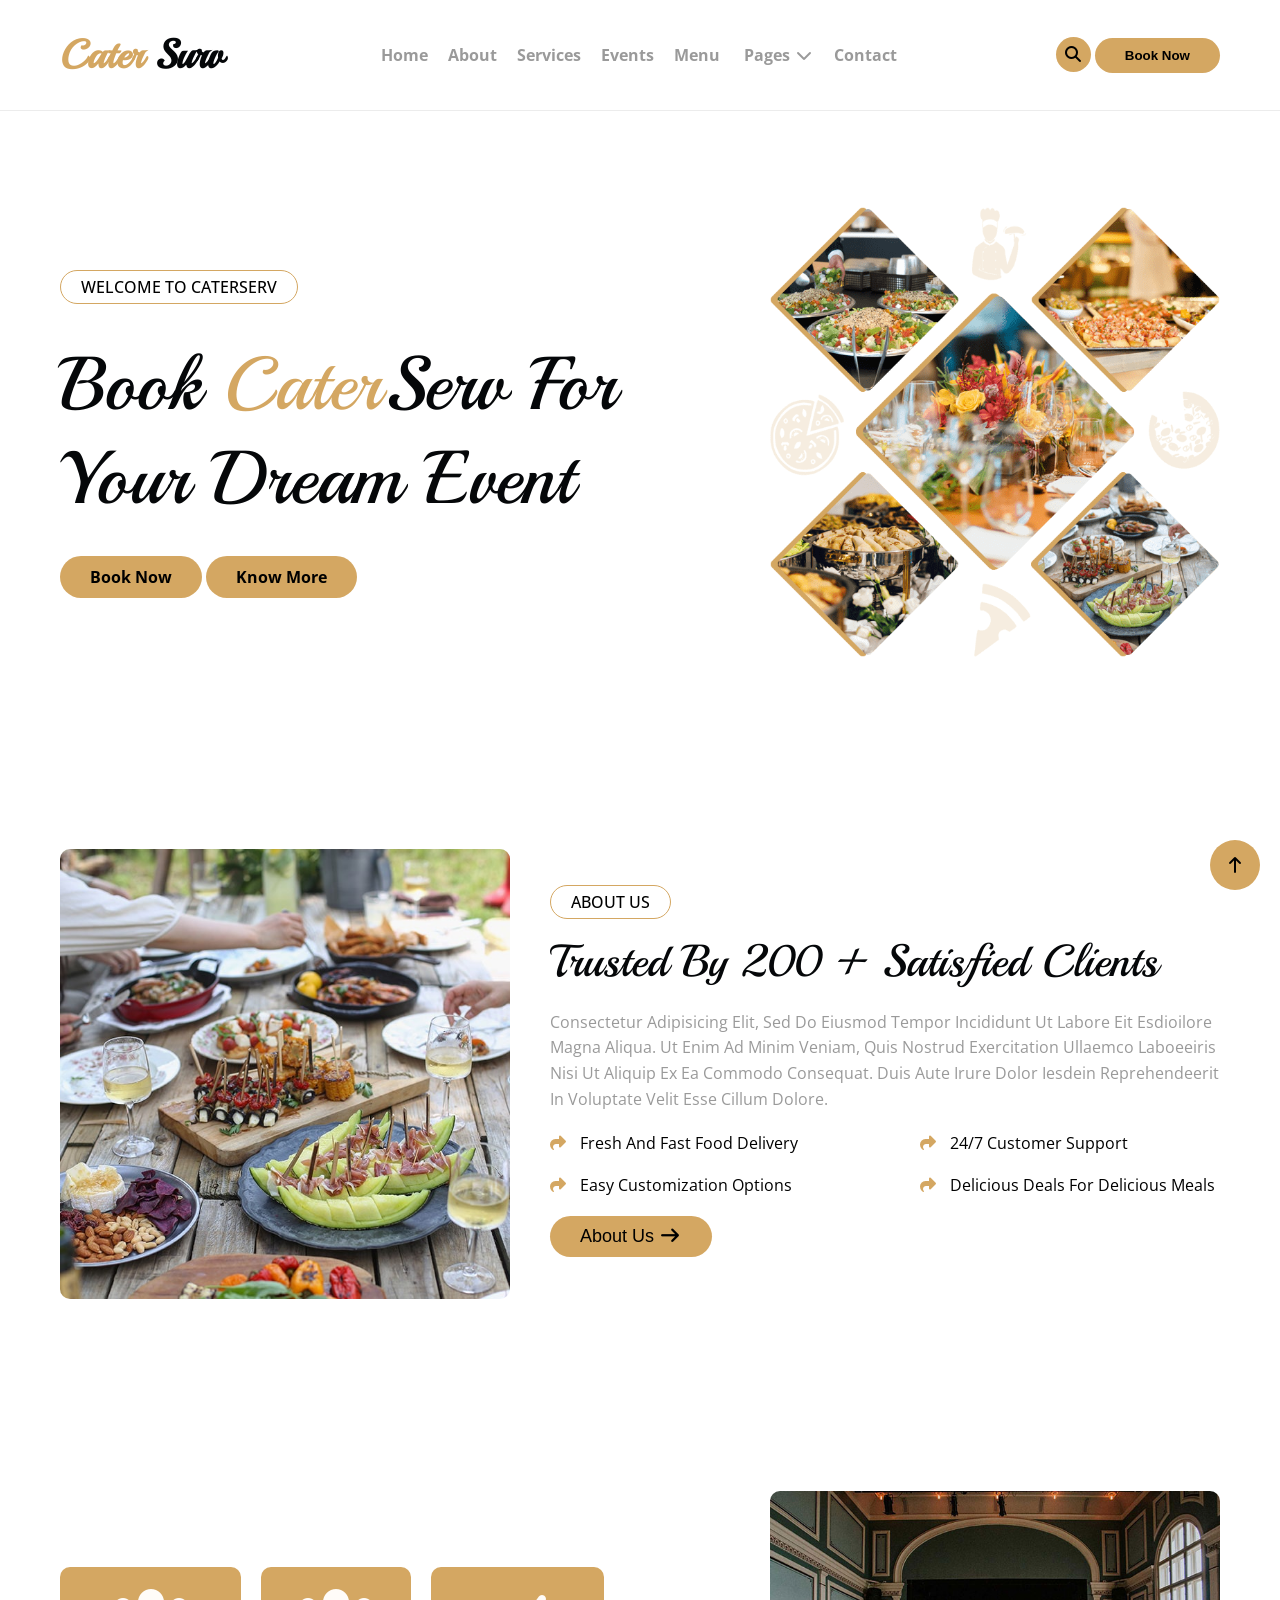
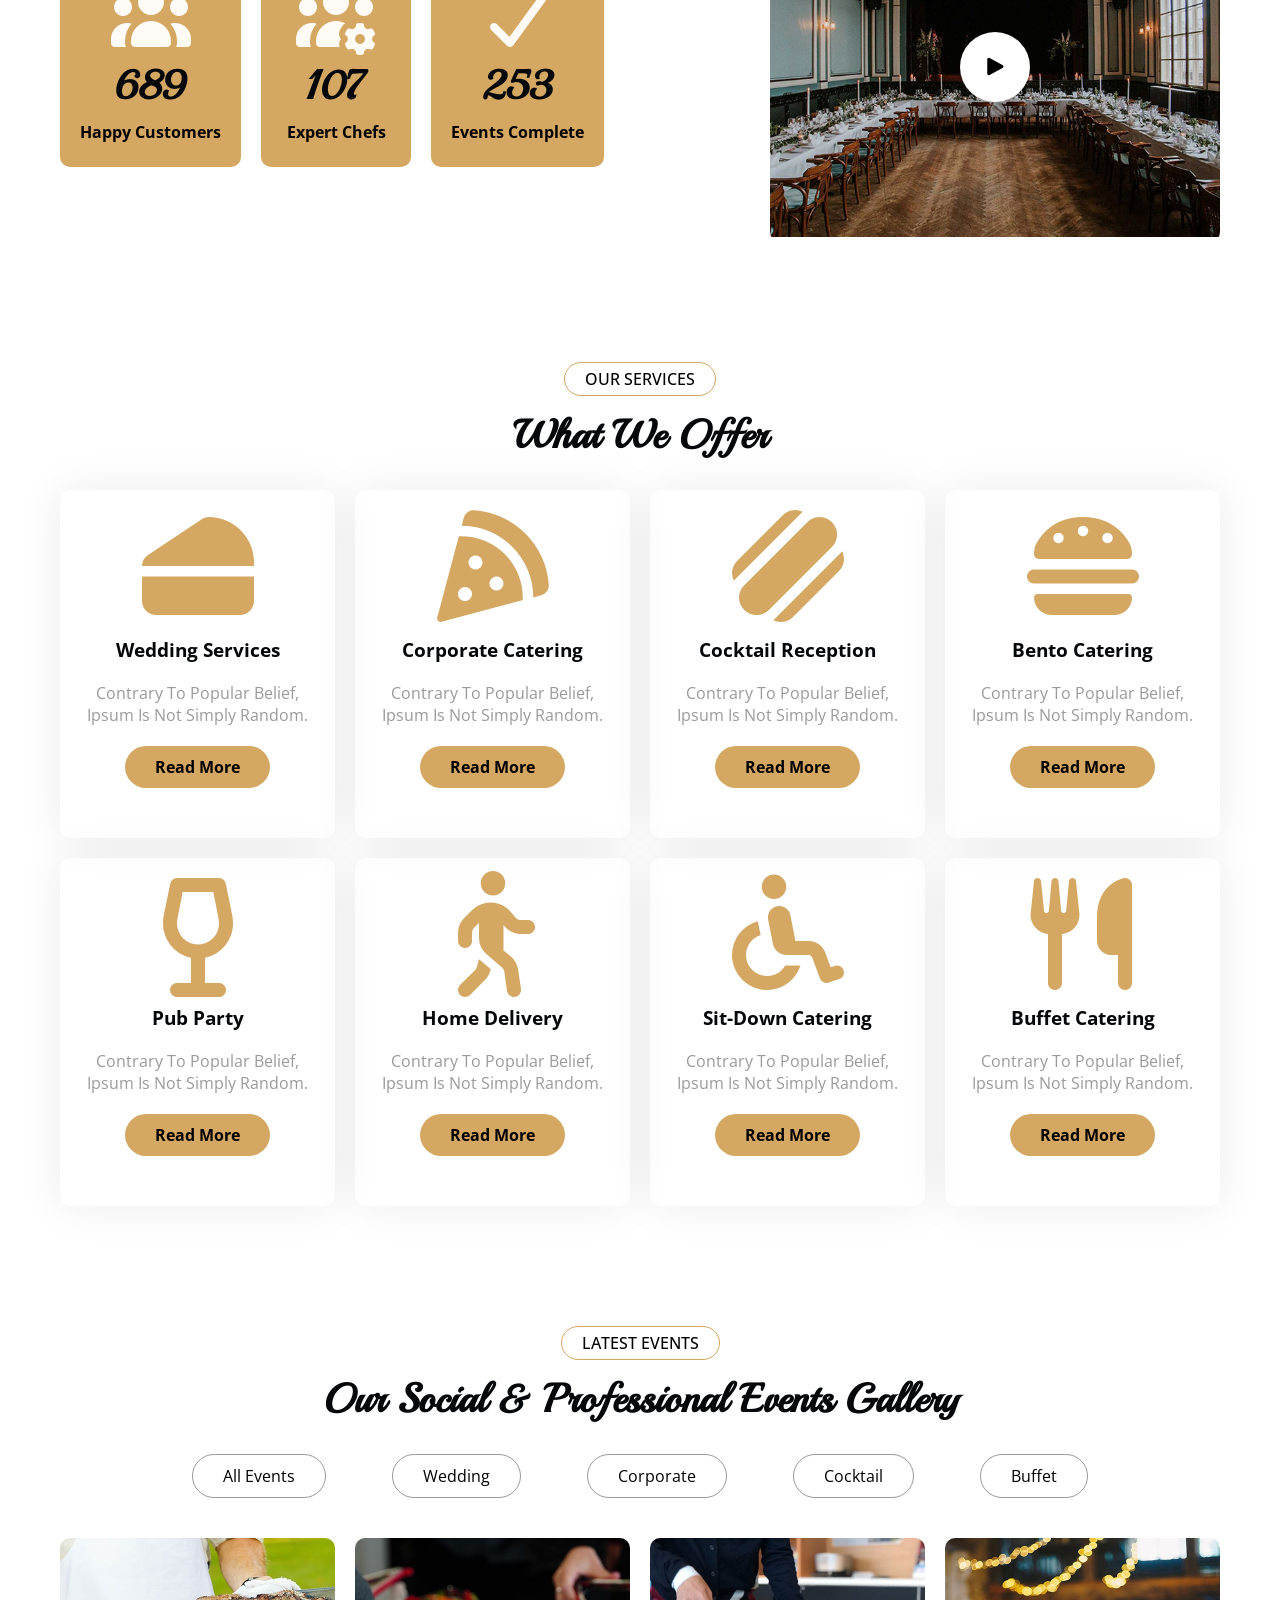
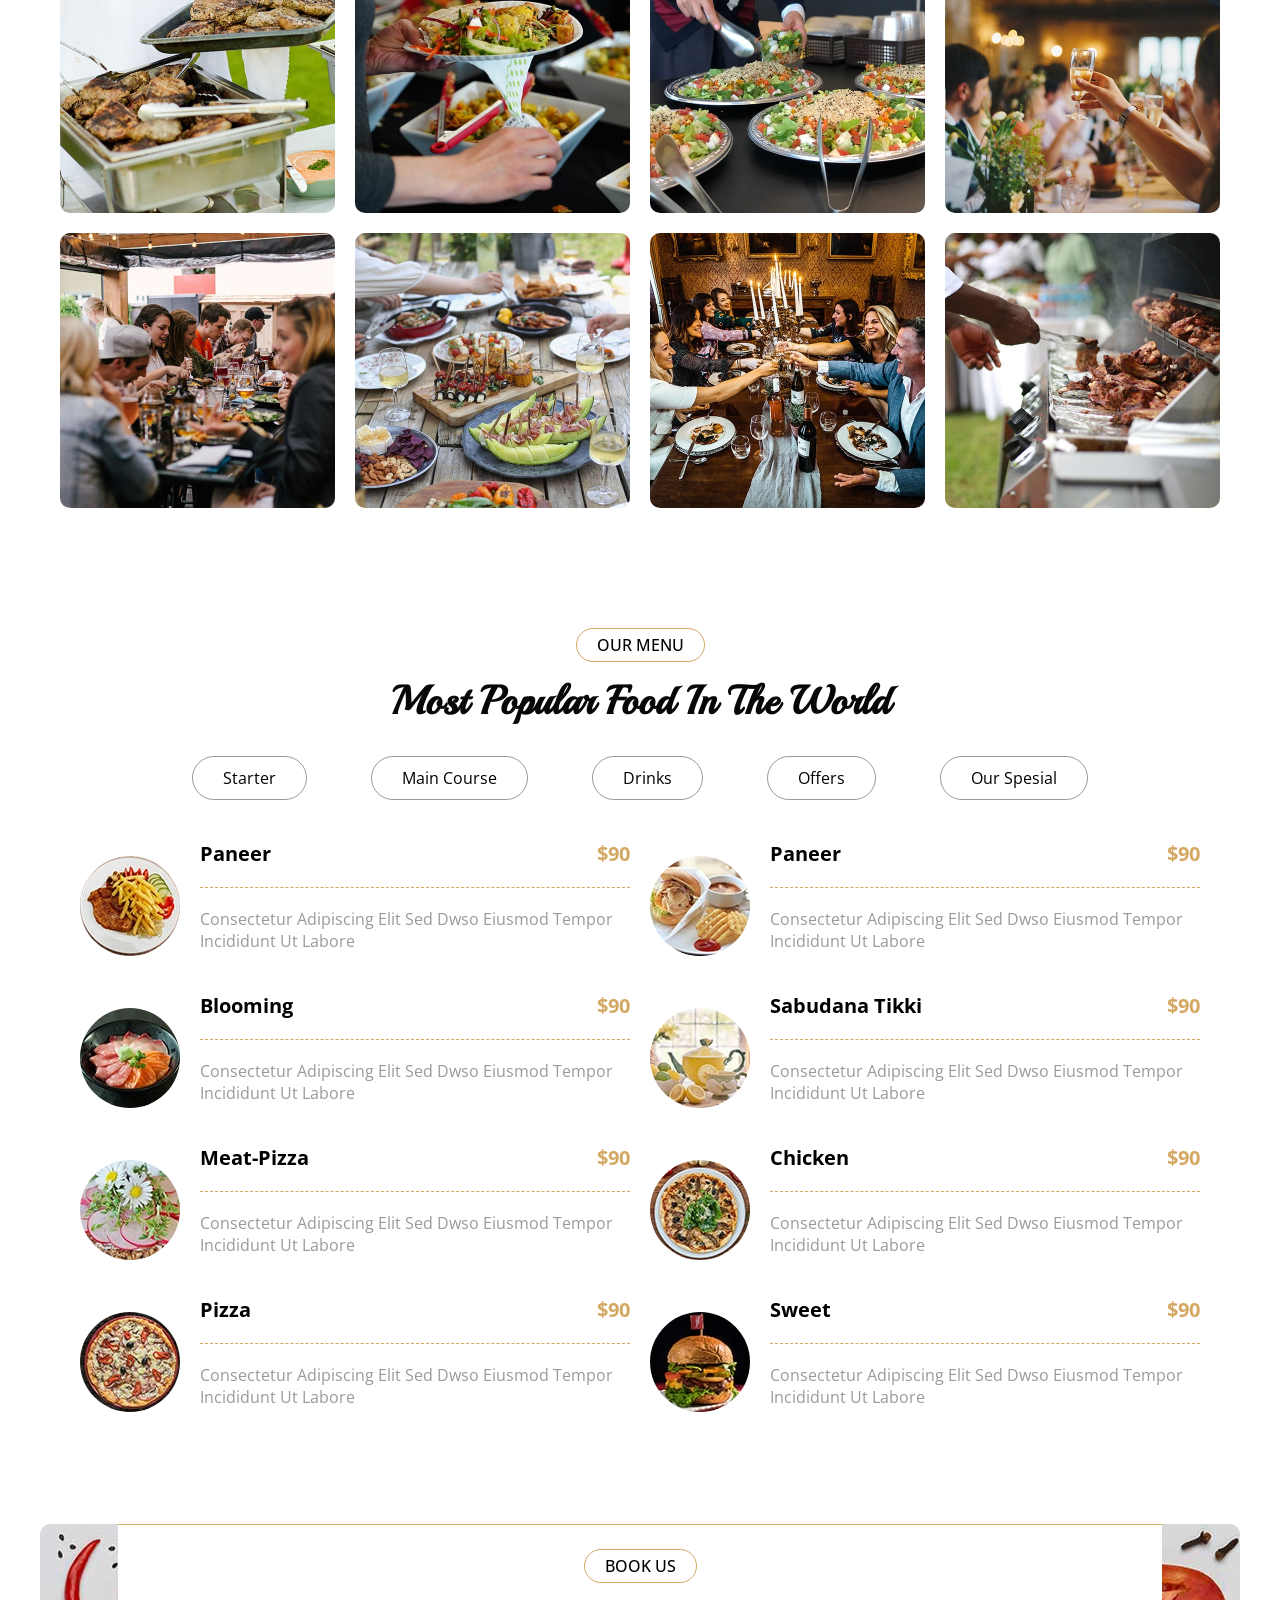
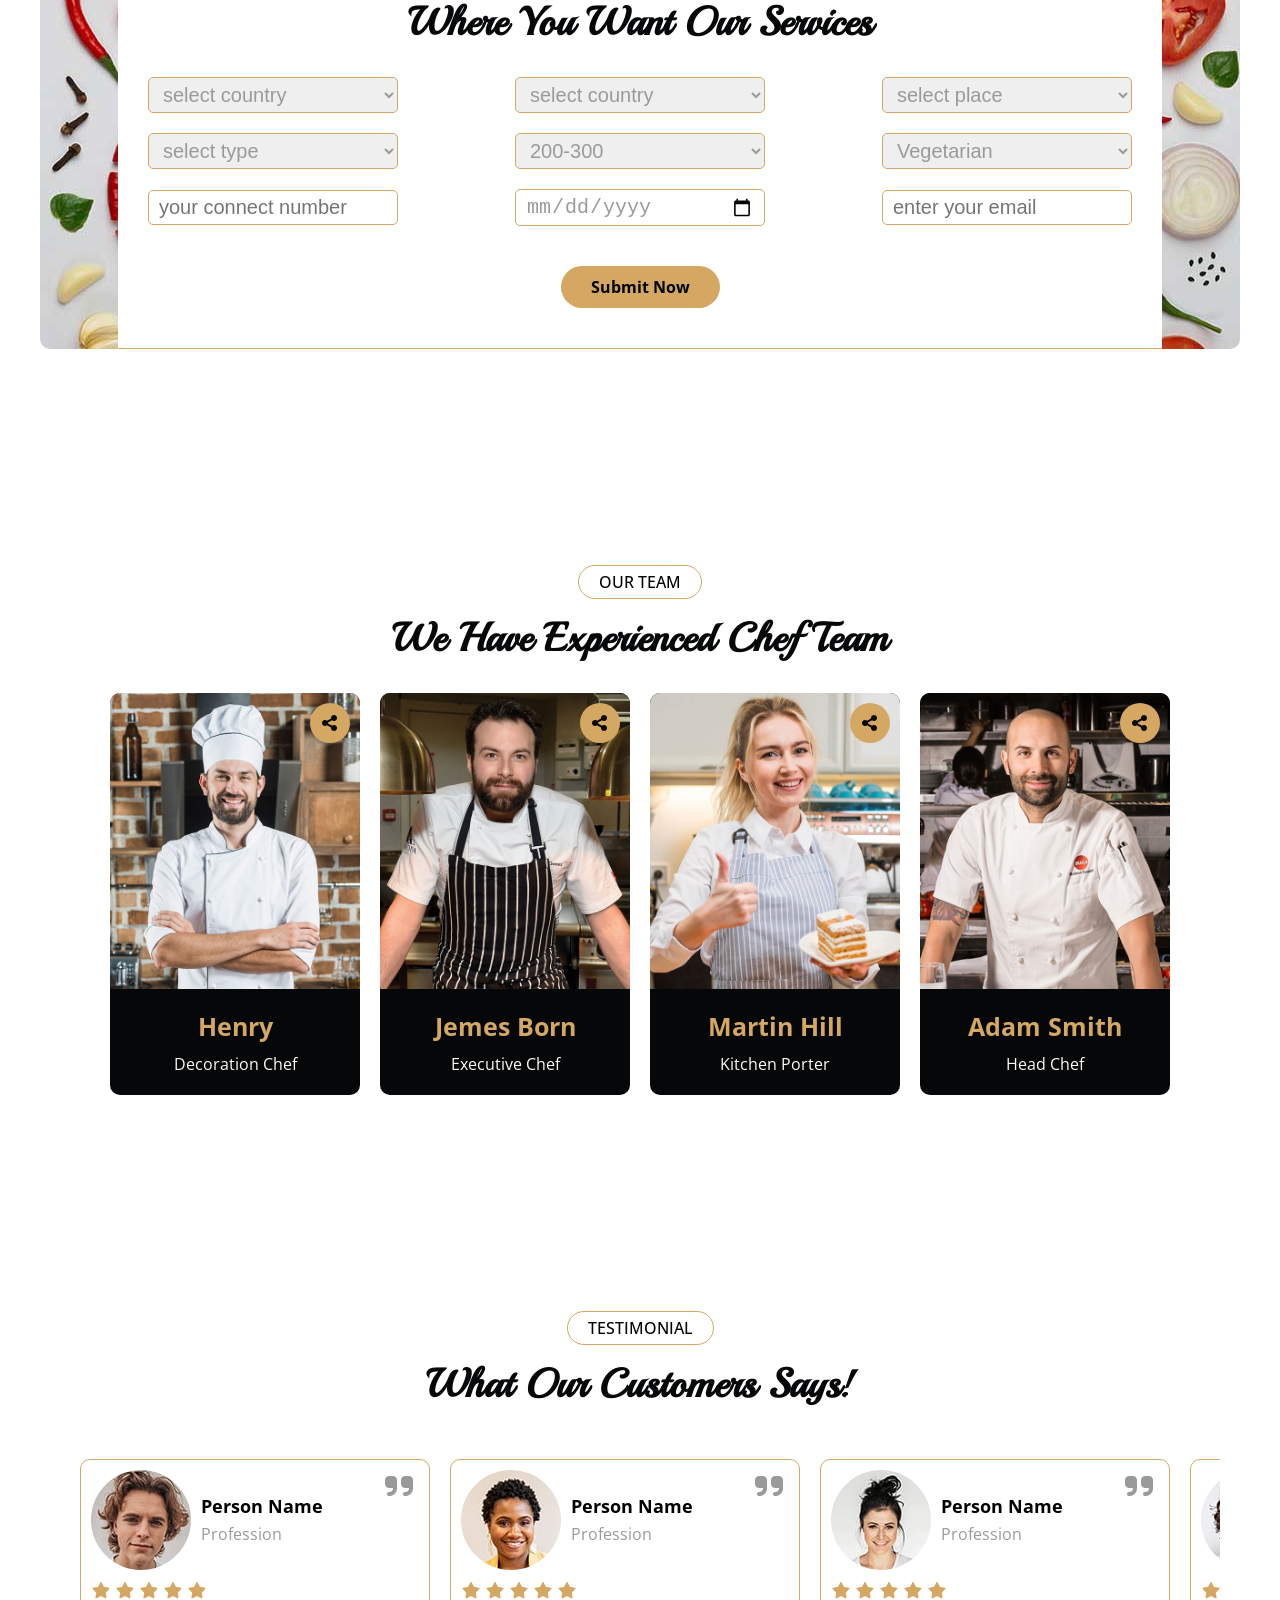
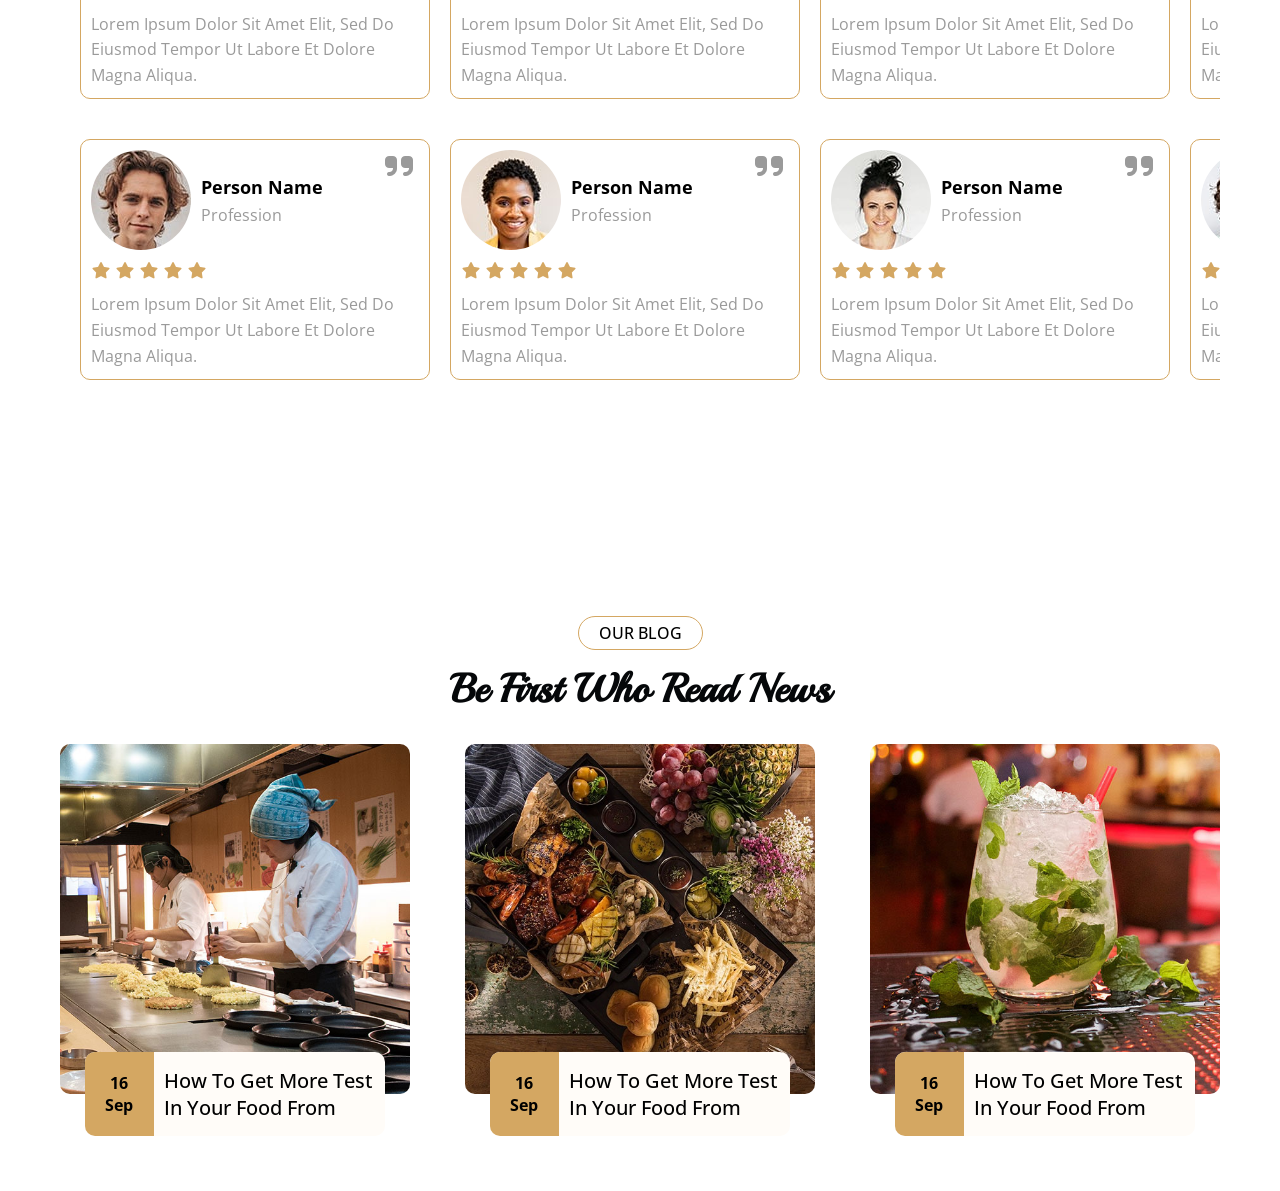
==== commit 96550f57: "feat: adding blog section and styling a page scroll" ====
--- a/index.html
+++ b/index.html
@@ -807,5 +807,42 @@
       </div>
     </div>
     <!-- end testimonial -->
+    <!-- blog -->
+    <section class="blog sec-pd">
+      <div class="title">
+        <span class="small-title">our blog</span>
+        <h2>Be First Who Read News</h2>
+      </div>
+      <div class="container flx-responsive">
+        <article class="relative">
+          <figure class="rad-10 over-hidden">
+            <img src="img/blog-1.jpg" alt="" />
+          </figure>
+          <div class="info absolute flex align-center gap-10 bg-white rad-10 over-hidden">
+            <span class="bg-primary p-20 t-center f-bold">16 sep</span>
+            <p>How to get more test in your food from</p>
+          </div>
+        </article>
+        <article class="relative">
+          <figure class="rad-10 over-hidden">
+            <img src="img/blog-3.jpg" alt="" />
+          </figure>
+          <div class="info absolute flex align-center gap-10 bg-white rad-10 over-hidden">
+            <span class="bg-primary p-20 t-center f-bold">16 sep</span>
+            <p>How to get more test in your food from</p>
+          </div>
+        </article>
+        <article class="relative">
+          <figure class="rad-10 over-hidden">
+            <img src="img/blog-2.jpg" alt="" />
+          </figure>
+          <div class="info absolute flex align-center gap-10 bg-white rad-10 over-hidden">
+            <span class="bg-primary p-20 t-center f-bold">16 sep</span>
+            <p>How to get more test in your food from</p>
+          </div>
+        </article>
+      </div>
+    </section>
+    <!-- end blog -->
   </body>
 </html>
--- a/css/home.css
+++ b/css/home.css
@@ -1,3 +1,14 @@
+/* scroll */
+body::-webkit-scrollbar {
+  width: 15px;
+  background-color: var(--bs-secondary);
+}
+body::-webkit-scrollbar-thumb {
+  background-color: #af8951;
+  border-radius: 10px;
+}
+/* end scroll */
+
 .landing .text {
   width: 500px;
   h1 {
@@ -358,3 +369,32 @@
   right: 20px;
 }
 /* end page arrow */
+.blog .container {
+  gap: 55px;
+}
+.blog article {
+  figure {
+    max-width: 350px;
+    img {
+      transition: scale var(--duration) ;
+    }
+  }
+  .info {
+    left: 50%;
+    bottom: -42px;
+    width: 300px;
+    transform: translate(-50%);
+    p {
+      font-size: 20px;
+      font-weight: 500;
+    }
+  }
+  &:hover {
+    figure img {
+      scale: 1.4
+    }
+    .info p {
+      color: var(--bs-primary)
+    }
+  }
+}
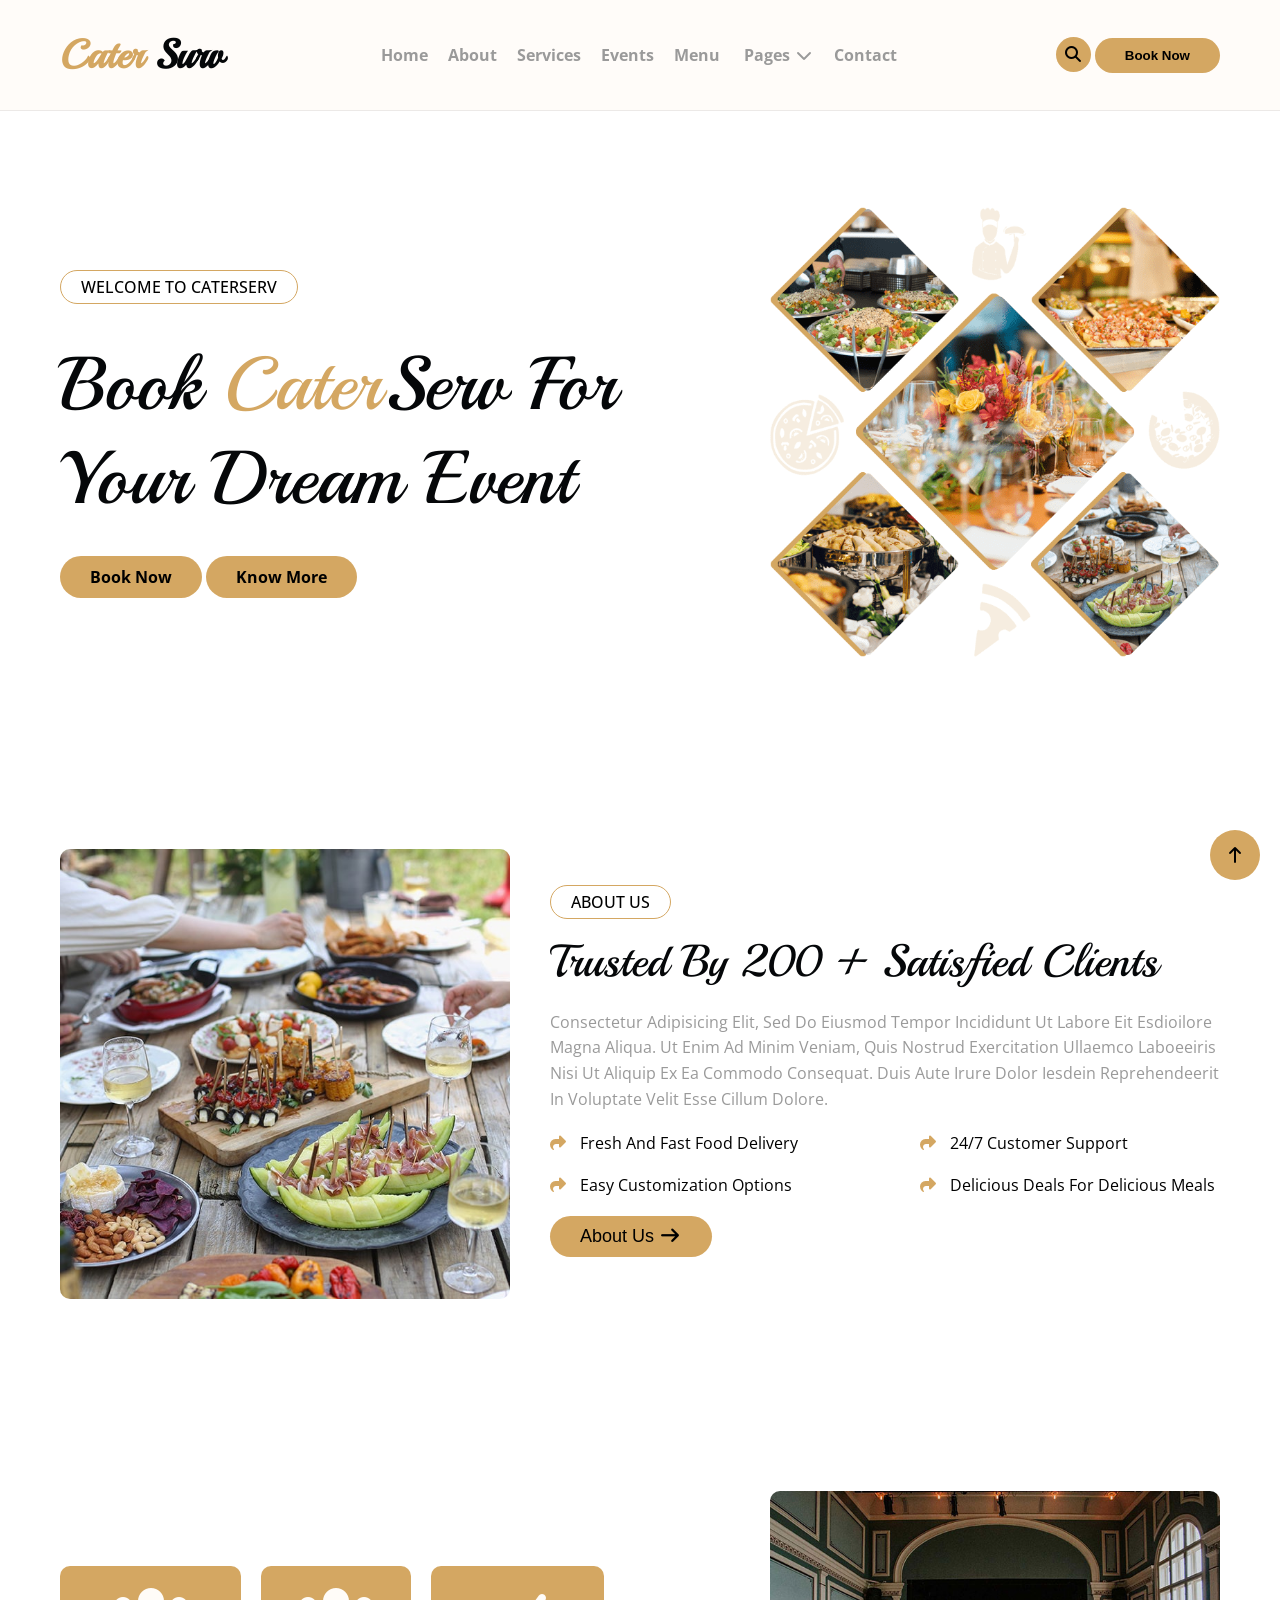
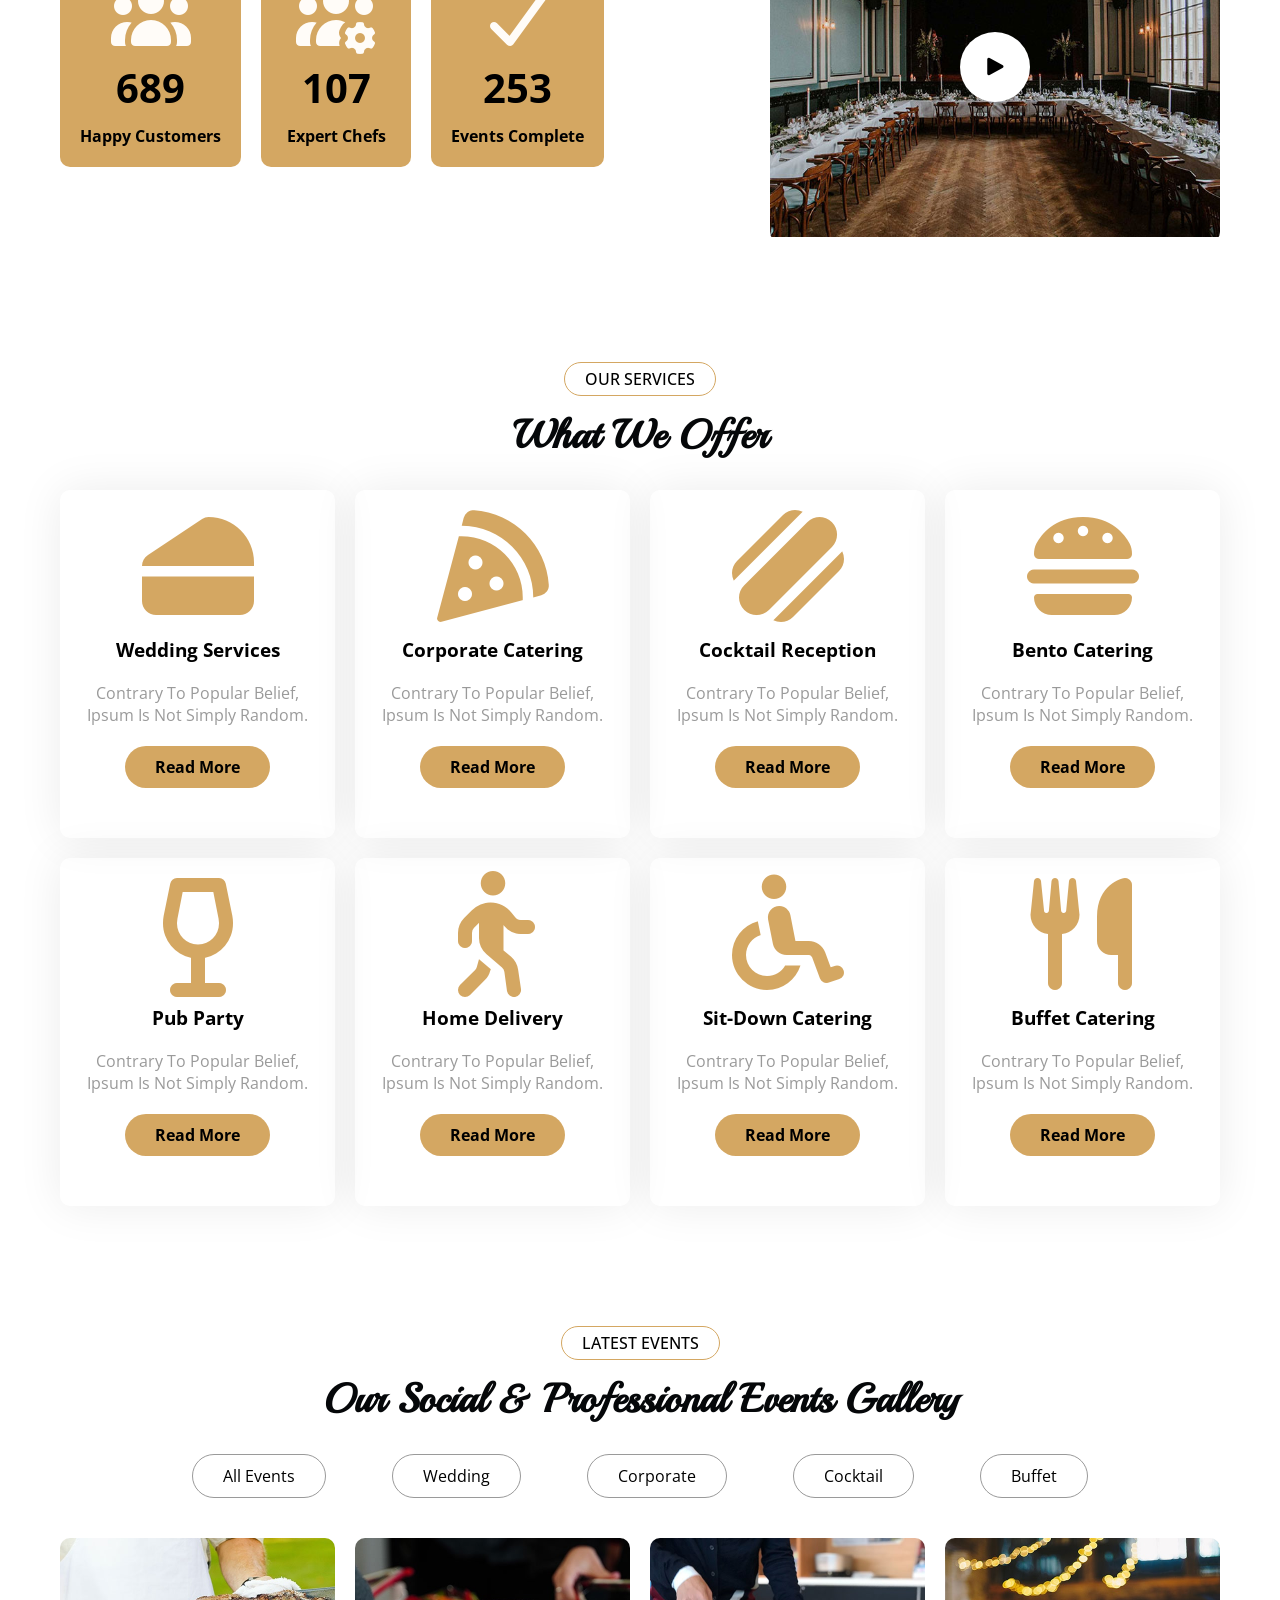
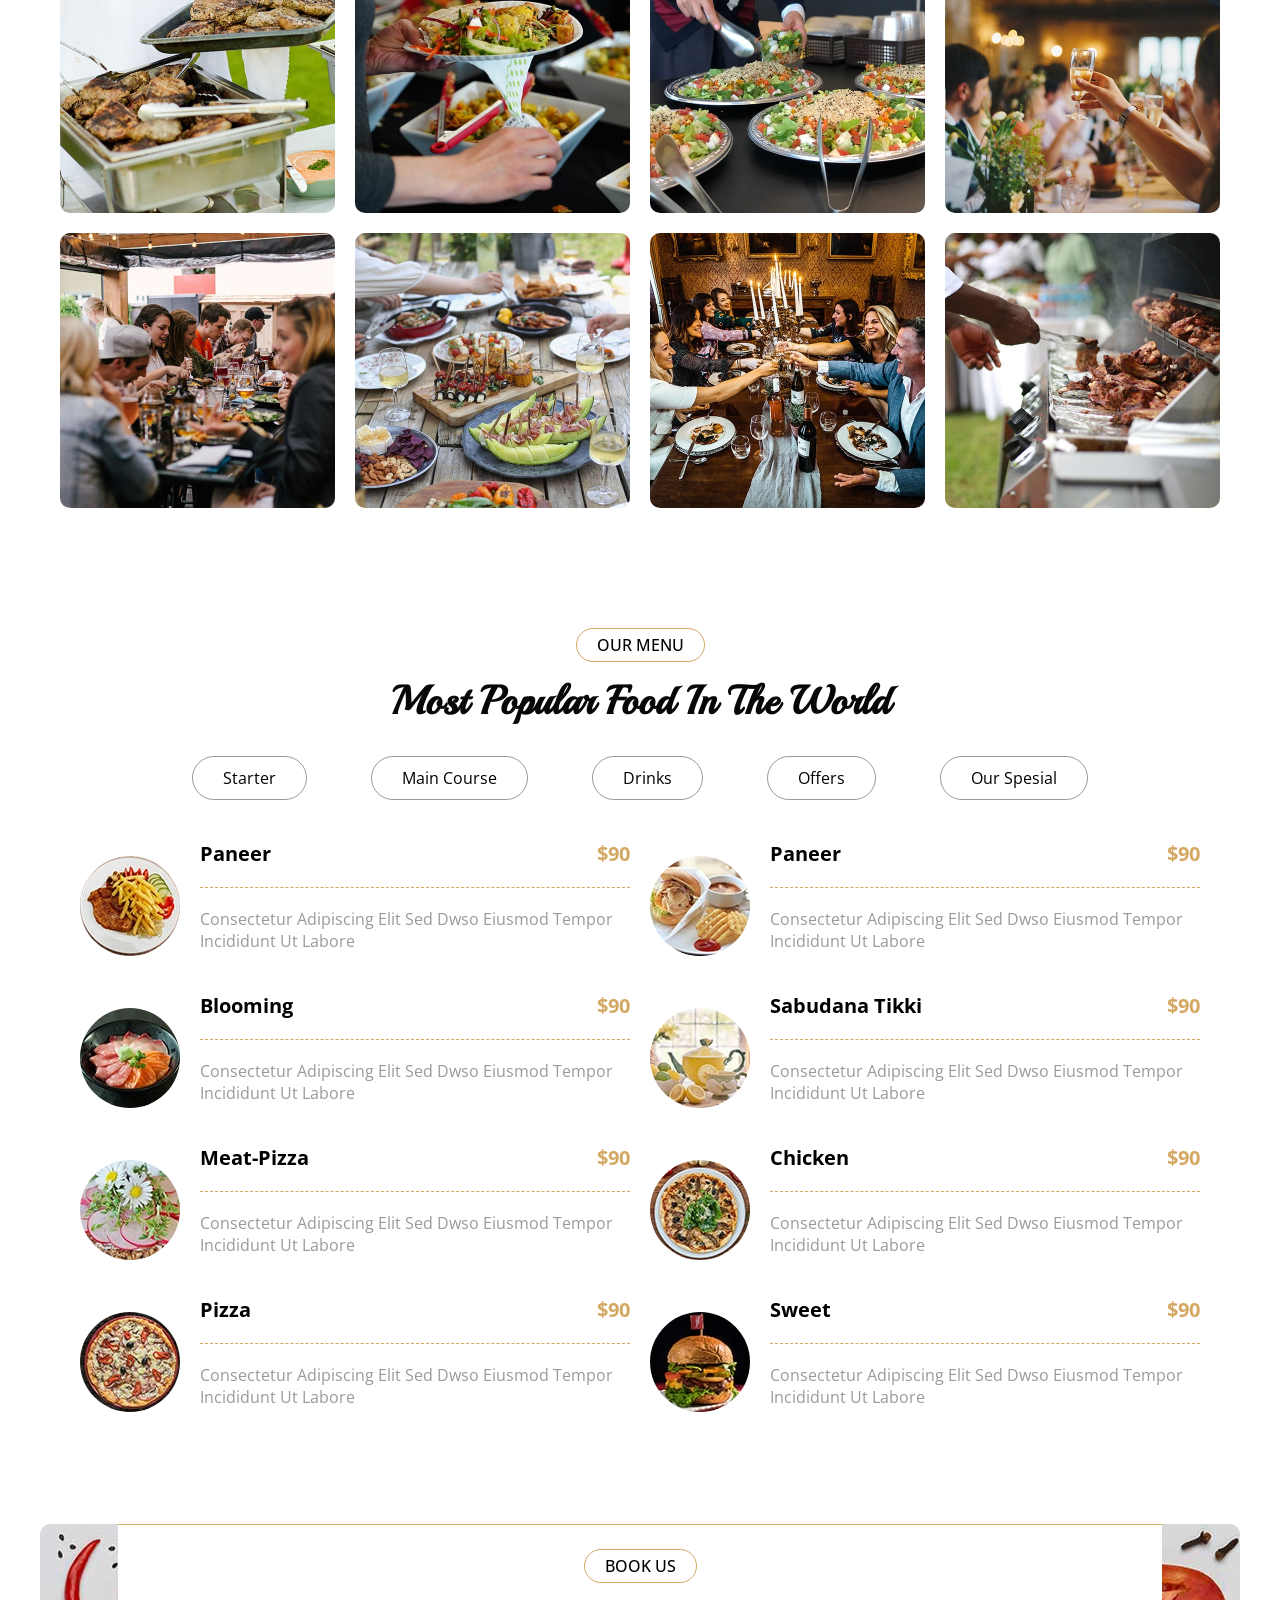
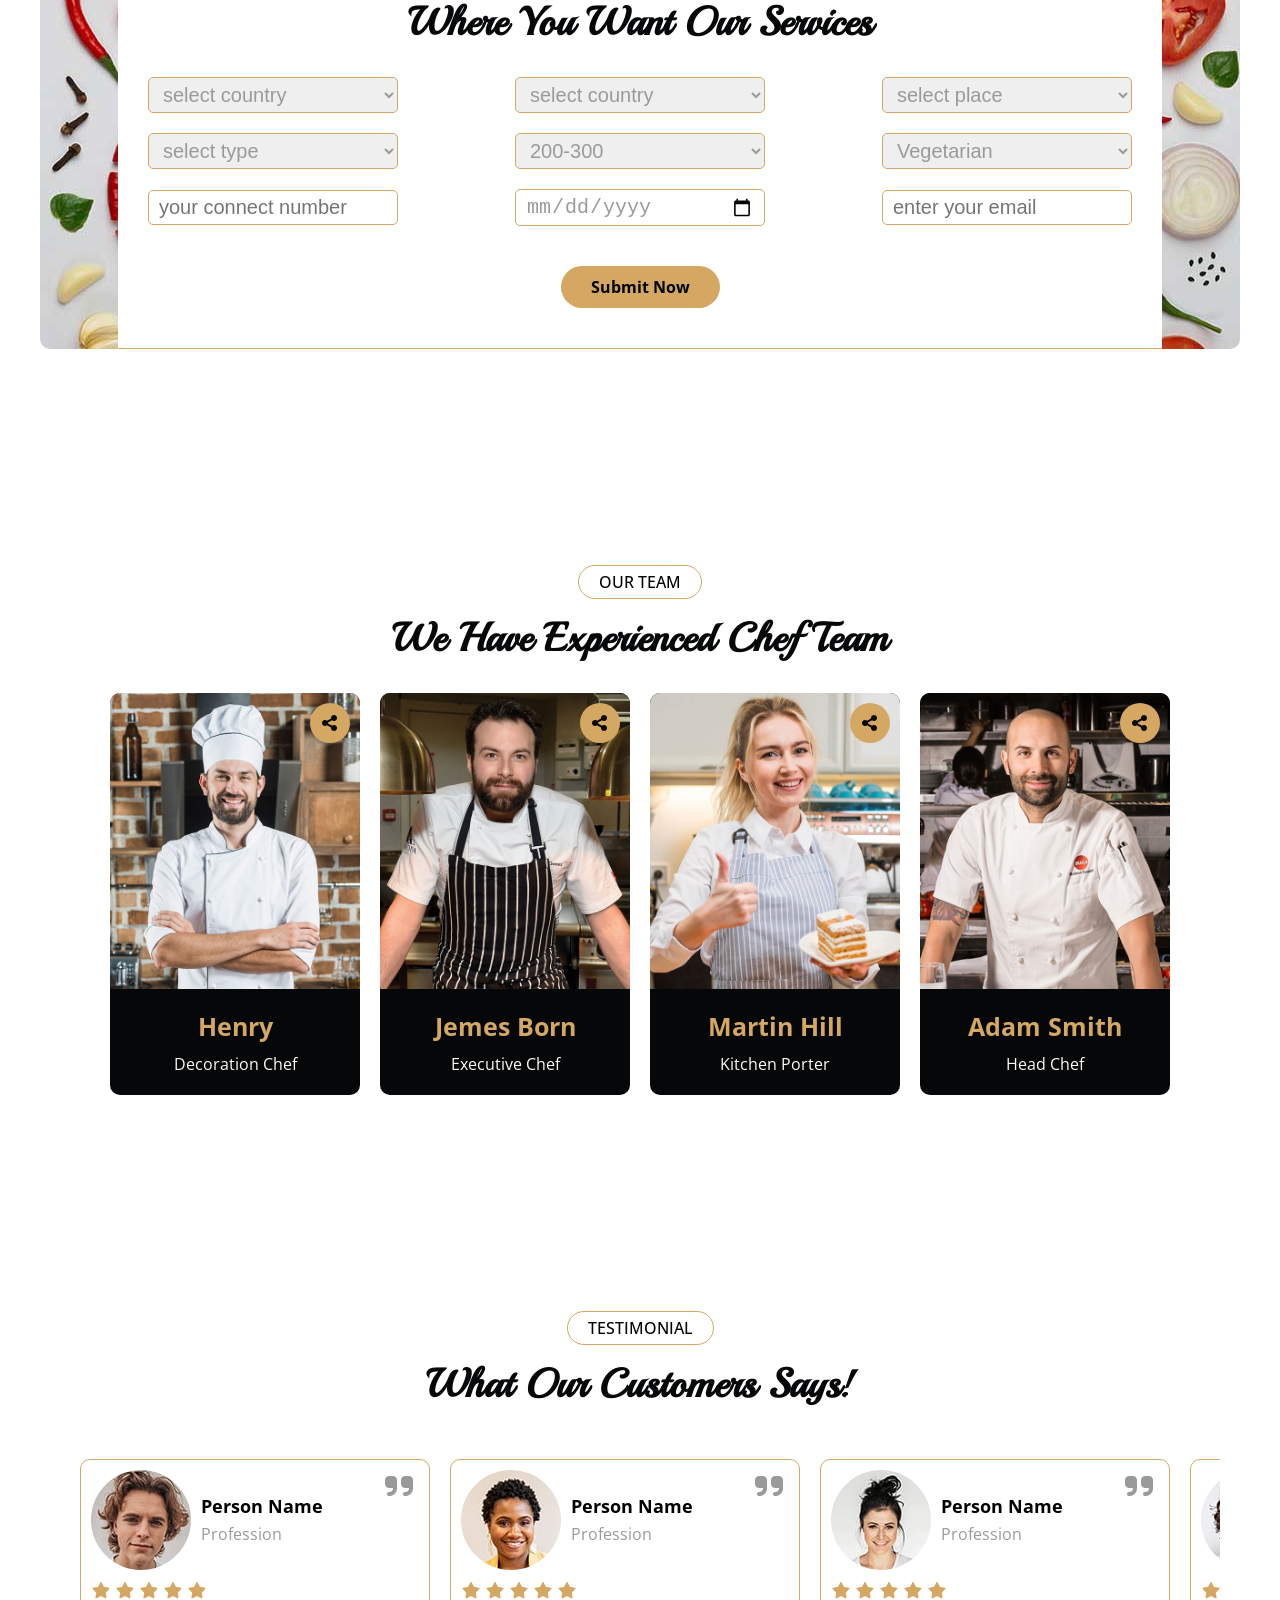
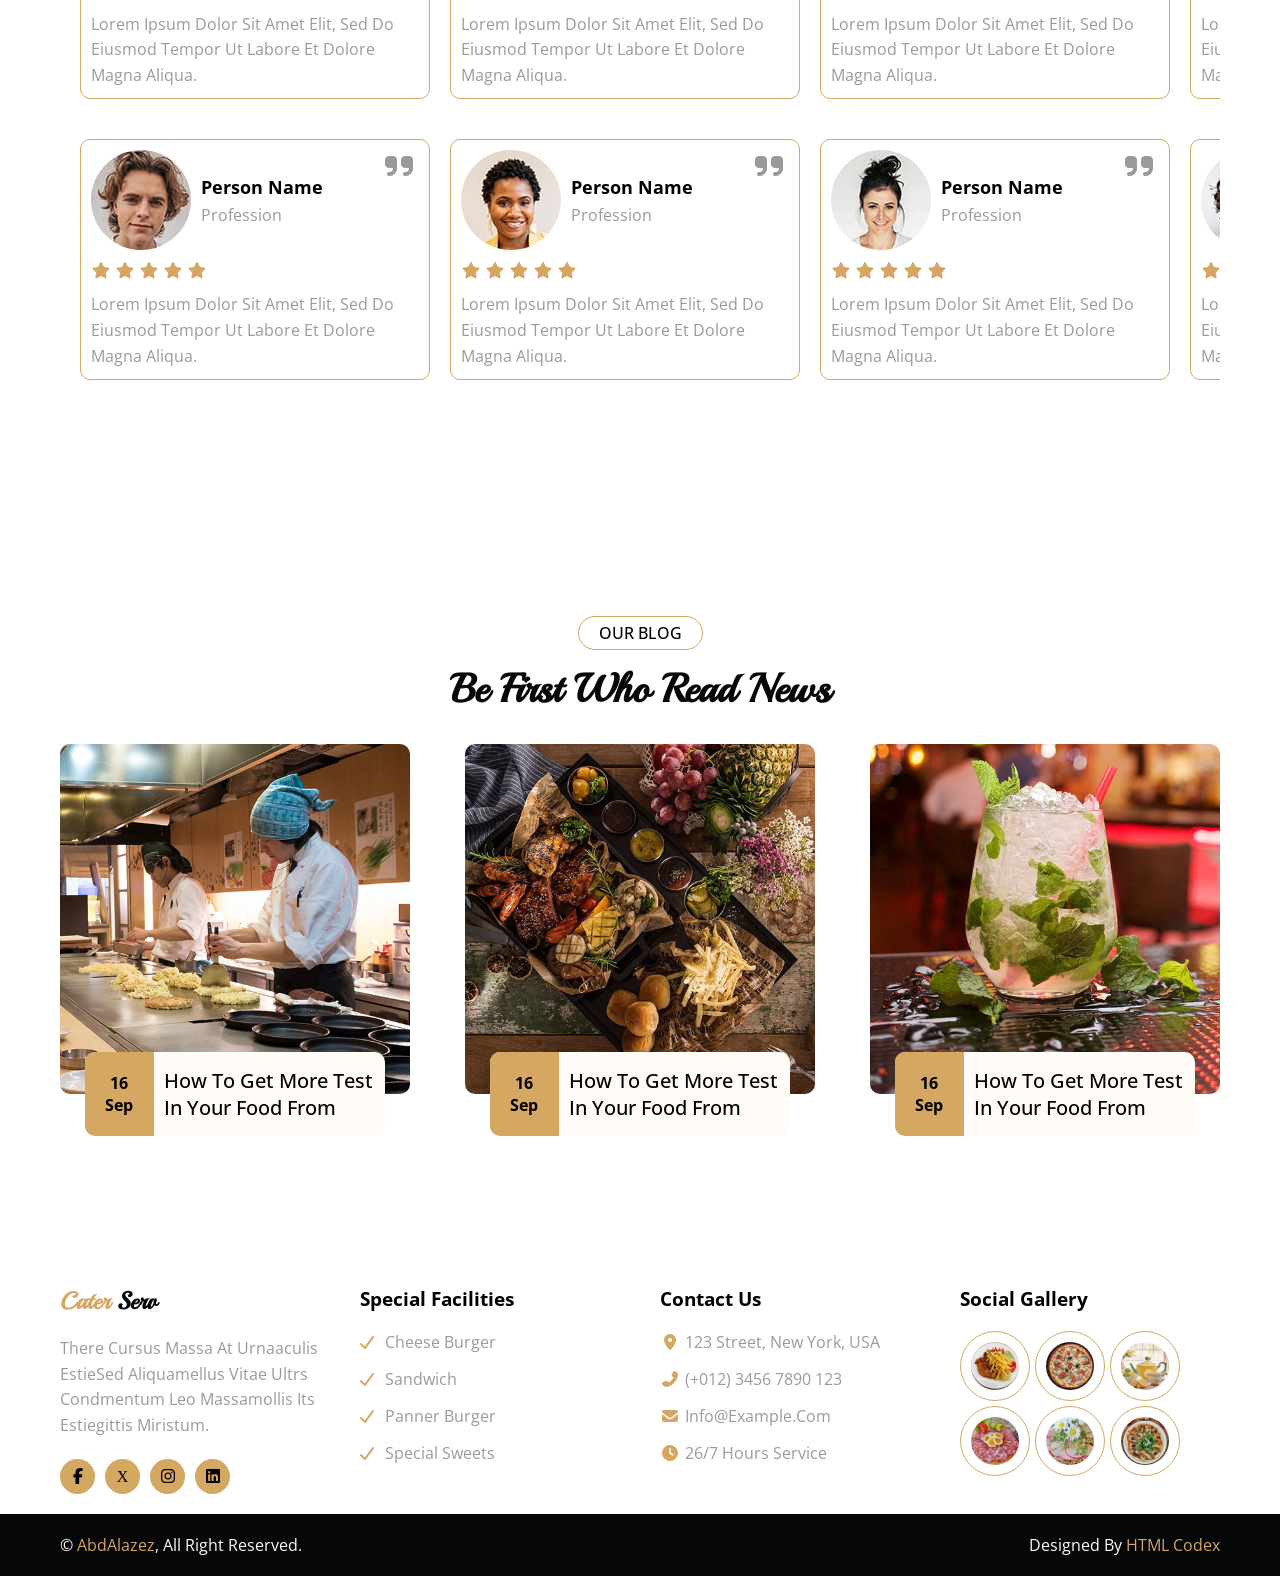
==== commit d50770cf: "adding footer section and updating some utility classes" ====
--- a/index.html
+++ b/index.html
@@ -10,10 +10,10 @@
       href="https://fonts.googleapis.com/css2?family=Open+Sans:ital,wght@0,300..800;1,300..800&family=Playball&display=swap"
       rel="stylesheet"
     />
+    <!-- fontawesome -->
+    <link rel="stylesheet" href="css/all.min.css" />
     <!-- global rules -->
     <link rel="stylesheet" href="css/global.css" />
-    <!-- fontawesome -->
-    <link rel="stylesheet" href="css/all.min.css" />
     <!-- framework -->
     <link rel="stylesheet" href="css/framework.css" />
     <!-- home style -->
@@ -818,7 +818,9 @@
           <figure class="rad-10 over-hidden">
             <img src="img/blog-1.jpg" alt="" />
           </figure>
-          <div class="info absolute flex align-center gap-10 bg-white rad-10 over-hidden">
+          <div
+            class="info absolute flex align-center gap-10 bg-white rad-10 over-hidden"
+          >
             <span class="bg-primary p-20 t-center f-bold">16 sep</span>
             <p>How to get more test in your food from</p>
           </div>
@@ -827,7 +829,9 @@
           <figure class="rad-10 over-hidden">
             <img src="img/blog-3.jpg" alt="" />
           </figure>
-          <div class="info absolute flex align-center gap-10 bg-white rad-10 over-hidden">
+          <div
+            class="info absolute flex align-center gap-10 bg-white rad-10 over-hidden"
+          >
             <span class="bg-primary p-20 t-center f-bold">16 sep</span>
             <p>How to get more test in your food from</p>
           </div>
@@ -836,7 +840,9 @@
           <figure class="rad-10 over-hidden">
             <img src="img/blog-2.jpg" alt="" />
           </figure>
-          <div class="info absolute flex align-center gap-10 bg-white rad-10 over-hidden">
+          <div
+            class="info absolute flex align-center gap-10 bg-white rad-10 over-hidden"
+          >
             <span class="bg-primary p-20 t-center f-bold">16 sep</span>
             <p>How to get more test in your food from</p>
           </div>
@@ -844,5 +850,91 @@
       </div>
     </section>
     <!-- end blog -->
+    <!-- footer -->
+    <footer>
+      <div class="container main-footer grid gap-40">
+        <div class="col-1">
+          <h2><span class="c-primary">Cater</span> Serv</h2>
+          <p class="c-secondary m-block-20">
+            There cursus massa at urnaaculis estieSed aliquamellus vitae ultrs
+            condmentum leo massamollis its estiegittis miristum.
+          </p>
+          <ul class="links flex align-center gap-10">
+            <li>
+              <a href=""
+                ><i class="fab fa-facebook-f rad-half bg-primary flx-center"></i
+              ></a>
+            </li>
+            <li>
+              <a href=""
+                ><i class="fab fa-x rad-half bg-primary flx-center"></i
+              ></a>
+            </li>
+            <li>
+              <a href=""
+                ><i class="fab fa-instagram rad-half bg-primary flx-center"></i
+              ></a>
+            </li>
+            <li>
+              <a href=""
+                ><i class="fab fa-linkedin rad-half bg-primary flx-center"></i
+              ></a>
+            </li>
+          </ul>
+        </div>
+        <div class="col-2">
+          <h3 class="mb-20">Special Facilities</h3>
+          <ul>
+            <li class="relative pl-25 mb-15 c-secondary pointer">
+              Cheese Burger
+            </li>
+            <li class="relative pl-25 mb-15 c-secondary pointer">Sandwich</li>
+            <li class="relative pl-25 mb-15 c-secondary pointer">
+              Panner Burger
+            </li>
+            <li class="relative pl-25 mb-15 c-secondary pointer">
+              Special Sweets
+            </li>
+          </ul>
+        </div>
+        <div class="col-3">
+          <h3 class="mb-20">Contact Us</h3>
+          <ul>
+            <li class="relative pl-25 mb-15 c-secondary">
+              <i class="fa fa-map-marker-alt c-primary absolute"></i>
+              123 Street, New York, USA
+            </li>
+            <li class="relative pl-25 mb-15 c-secondary">
+              <i class="fa fa-phone-alt c-primary absolute"></i>
+              (+012) 3456 7890 123
+            </li>
+            <li class="relative pl-25 mb-15 c-secondary">
+              <i class="fas fa-envelope c-primary absolute"></i>info@example.com
+            </li>
+            <li class="relative pl-25 mb-15 c-secondary">
+              <i class="fa fa-clock c-primary absolute"></i>26/7 Hours Service
+            </li>
+          </ul>
+        </div>
+        <div class="col-4">
+          <h3 class="mb-20">social gallery</h3>
+          <div class="imgs flex align-center gap-5 wrap">
+            <img src="img/menu-01.jpg" class="rad-half p-10" />
+            <img src="img/menu-02.jpg" class="rad-half p-10" />
+            <img src="img/menu-03.jpg" class="rad-half p-10" />
+            <img src="img/menu-04.jpg" class="rad-half p-10" />
+            <img src="img/menu-05.jpg" class="rad-half p-10" />
+            <img src="img/menu-06.jpg" class="rad-half p-10" />
+          </div>
+        </div>
+      </div>
+      <div class="footer-footer bg-dark mt-20">
+        <div class="container c-white flex-bt p-block-20 wrap gap-20">
+          <p>&copy; <a href="https://www.linkedin.com/in/abdAlazez10" class="c-primary">abdAlazez</a>, All right reserved.</p>
+          <p>Designed By <a href="https://htmlcodex.com/" class="c-primary">HTML Codex</a></p>
+        </div>
+      </div>
+    </footer>
+    <!-- end footer -->
   </body>
 </html>
--- a/css/global.css
+++ b/css/global.css
@@ -34,8 +34,7 @@
 }
 
 h1,
-h2,
-h3 {
+h2 {
   font-family: "Playball", cursive;
   font-weight: 800;
   color: var(--bs-dark);
@@ -129,6 +128,12 @@
 header {
   border-bottom: 1px solid #9a9a9a30;
   padding-block: var(--px-3x);
+  position: sticky;
+  top: 0;
+  z-index: 999;
+  background-color: #fffcf8d7;
+  -webkit-backdrop-filter: blur(20px);
+  backdrop-filter: blur(20px);
   h2 {
     font-size: clamp(1.563rem, calc(1.222rem + 1.705vw), 2.5rem);
   }
@@ -247,5 +252,74 @@
   }
 }
 /* end header */
-/* end header */
+/* footer */
+footer {
+  padding-top: 6rem;
+  .main-footer {
+    grid-template-columns: repeat(auto-fill, minmax(250px, 1fr));
+  }
+}
+
+footer .col-1 {
+  p {
+    line-height: 1.6;
+  }
+  .links li {
+    &:hover i {
+      background-color: var(--bs-dark);
+      color: var(--bs-primary);
+    }
+    i {
+      width: 35px;
+      height: 35px;
+      transition:
+        color var(--duration),
+        background-color var(--duration);
+    }
+  }
+}
+
+footer .col-2 li {
+  transition: color var(--duration);
+  &:hover {
+    color: var(--bs-primary);
+  }
+  &::before {
+    content: "\f00c";
+    font-weight: 900;
+    font-family: var(--fa-family-classic);
+    color: var(--bs-primary);
+    position: absolute;
+    left: 0;
+    top: 50%;
+    transform: translateY(-50%);
+  }
+}
+
+footer .col-3 i {
+  left: 0;
+  top: 50%;
+  transform: translateY(-50%);
+}
+
+footer .col-4 .imgs {
+  width: 250px;
+  img {
+    width: 70px;
+    border: 1px solid var(--bs-primary);
+  }
+}
+/* end footer */
+
+/* page arrow */
+/* page arrow */
+.page-arrow {
+  width: 50px;
+  height: 50px;
+  position: fixed;
+  bottom: 20px;
+  right: 20px;
+}
+/* end page arrow */
+/* end page arrow */
 /* end components */
--- a/css/framework.css
+++ b/css/framework.css
@@ -25,6 +25,9 @@
   flex-wrap: wrap;
 }
 
+.gap-5 {
+  gap: 5px;
+}
 .gap-10 {
   gap: var(--px-x);
 }
@@ -36,6 +39,10 @@
 }
 .gap-40 {
   gap: var(--px-4x);
+}
+
+.grid {
+  display: grid;
 }
 /* end layout */
 
@@ -44,6 +51,9 @@
   padding-block: 6rem;
 }
 
+.p-5 {
+  padding: 5px;
+}
 .p-10 {
   padding: var(--px-x);
 }
@@ -58,6 +68,9 @@
 .p-block {
   padding-block: 10px;
 }
+.p-block-20 {
+  padding-block: 20px;
+}
 .p-inline-10 {
   padding-inline:10px;
 }
@@ -118,6 +131,9 @@
 }
 .pl-20 {
   padding-left: var(--px-2x);
+}
+.pl-25 {
+  padding-left: calc(5px + var(--px-2x));
 }
 /* end padding */
 
@@ -140,6 +156,9 @@
 }
 .m-block {
   margin-block: var(--px-x);
+}
+.m-block-20 {
+  margin-block: var(--px-2x);
 }
 
 .m-inline-10 {
--- a/css/home.css
+++ b/css/home.css
@@ -360,15 +360,7 @@
 }
 /* end testimonial */
 
-/* page arrow */
-.page-arrow {
-  width: 50px;
-  height: 50px;
-  position: fixed;
-  bottom: 10px;
-  right: 20px;
-}
-/* end page arrow */
+/* blog */
 .blog .container {
   gap: 55px;
 }
